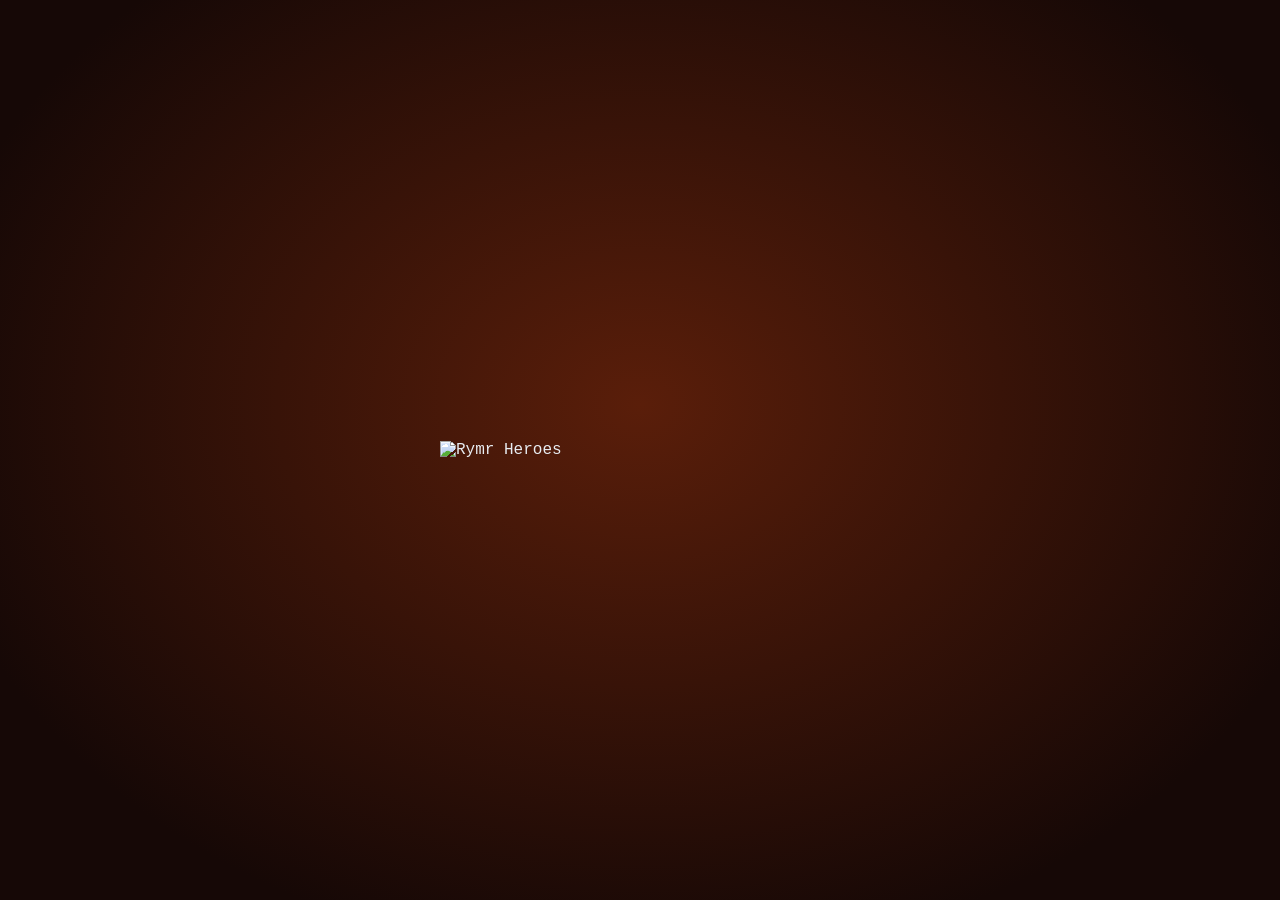
==== index.html @ fbde2c71 "Hero-stats: scroll echt uit + compacter zodat het op iOS-landscape past overflow:hidden verloor van " ====
<!DOCTYPE html>
<html lang="nl">
<head>
  <meta charset="UTF-8" />
  <meta http-equiv="Cache-Control" content="no-cache, no-store, must-revalidate" />
  <meta http-equiv="Pragma" content="no-cache" />
  <meta http-equiv="Expires" content="0" />
  <meta name="viewport" content="width=device-width, initial-scale=1.0, maximum-scale=1.0, user-scalable=no, viewport-fit=cover" />
  <meta name="apple-mobile-web-app-capable" content="yes" />
  <meta name="apple-mobile-web-app-status-bar-style" content="black-translucent" />
  <meta name="mobile-web-app-capable" content="yes" />
  <meta name="theme-color" content="#0d0f14" />
  <title>Rymr Heroes</title>
  <link rel="icon" type="image/png" href="icon.png?v=menu236" />
  <link rel="apple-touch-icon" href="icon.png?v=menu236" />
  <link rel="stylesheet" href="css/style.css?v=menu236" />
</head>
<body>
  <div id="game-root">
    <!-- ===== Pixel-iconen (spritesheet, eigen gemaakt) ===== -->
    <svg width="0" height="0" style="position:absolute" aria-hidden="true">
      <defs>
        <symbol id="ic-coin" viewBox="0 0 16 16"><rect x="4" y="2" width="8" height="12" fill="#caa12e"/><rect x="3" y="4" width="10" height="8" fill="#ffd24a"/><rect x="6" y="4" width="2" height="8" fill="#fff0a8"/></symbol>
        <symbol id="ic-gear" viewBox="0 0 16 16"><rect x="6" y="1" width="4" height="14" fill="#cfd6df"/><rect x="1" y="6" width="14" height="4" fill="#cfd6df"/><rect x="4" y="4" width="8" height="8" fill="#9aa3ad"/><rect x="6" y="6" width="4" height="4" fill="#2a3242"/></symbol>
        <symbol id="ic-trophy" viewBox="0 0 16 16"><rect x="4" y="2" width="8" height="6" fill="#ffd24a"/><rect x="2" y="3" width="2" height="3" fill="#caa12e"/><rect x="12" y="3" width="2" height="3" fill="#caa12e"/><rect x="6" y="8" width="4" height="3" fill="#caa12e"/><rect x="4" y="11" width="8" height="2" fill="#caa12e"/><rect x="5" y="13" width="6" height="2" fill="#8a6a1e"/></symbol>
        <symbol id="ic-chat" viewBox="0 0 16 16"><rect x="2" y="3" width="12" height="8" fill="#7fd0ff"/><rect x="3" y="4" width="10" height="6" fill="#bfe9ff"/><rect x="4" y="11" width="3" height="3" fill="#7fd0ff"/><rect x="5" y="6" width="2" height="2" fill="#2a4a6a"/><rect x="9" y="6" width="2" height="2" fill="#2a4a6a"/></symbol>
        <symbol id="ic-cart" viewBox="0 0 16 16"><rect x="1" y="3" width="4" height="2" fill="#cfd6df"/><rect x="5" y="4" width="9" height="6" fill="#caa12e"/><rect x="5" y="4" width="9" height="2" fill="#ffd24a"/><rect x="6" y="11" width="2" height="2" fill="#2a3242"/><rect x="11" y="11" width="2" height="2" fill="#2a3242"/></symbol>
        <symbol id="ic-char" viewBox="0 0 16 16"><rect x="6" y="2" width="4" height="4" fill="#e8b98a"/><rect x="6" y="2" width="4" height="1" fill="#6b4426"/><rect x="5" y="7" width="6" height="6" fill="#3a7a4a"/><rect x="3" y="8" width="2" height="4" fill="#e8b98a"/><rect x="11" y="8" width="2" height="4" fill="#e8b98a"/></symbol>
        <symbol id="ic-hat" viewBox="0 0 16 16"><rect x="5" y="2" width="6" height="7" fill="#2a2a32"/><rect x="5" y="6" width="6" height="1" fill="#d23a2a"/><rect x="2" y="9" width="12" height="2" fill="#1a1a20"/></symbol>
        <symbol id="ic-skull" viewBox="0 0 16 16"><rect x="4" y="3" width="8" height="7" fill="#e8e0cf"/><rect x="5" y="5" width="2" height="2" fill="#1a1a1a"/><rect x="9" y="5" width="2" height="2" fill="#1a1a1a"/><rect x="5" y="10" width="6" height="2" fill="#e8e0cf"/><rect x="6" y="10" width="1" height="2" fill="#1a1a1a"/><rect x="9" y="10" width="1" height="2" fill="#1a1a1a"/></symbol>
        <symbol id="ic-bot" viewBox="0 0 16 16"><rect x="7" y="1" width="2" height="2" fill="#9aa3ad"/><rect x="3" y="4" width="10" height="8" fill="#9aa3ad"/><rect x="5" y="6" width="2" height="2" fill="#2ed0ff"/><rect x="9" y="6" width="2" height="2" fill="#2ed0ff"/><rect x="5" y="9" width="6" height="1" fill="#2a3242"/></symbol>
        <symbol id="ic-key" viewBox="0 0 16 16"><rect x="3" y="4" width="5" height="5" fill="#ffd24a"/><rect x="4" y="5" width="3" height="3" fill="#2a1a06"/><rect x="8" y="6" width="6" height="2" fill="#ffd24a"/><rect x="12" y="8" width="2" height="2" fill="#ffd24a"/></symbol>
        <symbol id="ic-back" viewBox="0 0 16 16"><rect x="3" y="7" width="10" height="2" fill="#cfd6df"/><rect x="4" y="5" width="2" height="2" fill="#cfd6df"/><rect x="4" y="9" width="2" height="2" fill="#cfd6df"/><rect x="5" y="3" width="2" height="2" fill="#cfd6df"/><rect x="5" y="11" width="2" height="2" fill="#cfd6df"/></symbol>
        <symbol id="ic-swords" viewBox="0 0 16 16"><rect x="3" y="2" width="2" height="2" fill="#cfd6df"/><rect x="5" y="4" width="2" height="2" fill="#cfd6df"/><rect x="7" y="6" width="2" height="2" fill="#cfd6df"/><rect x="11" y="2" width="2" height="2" fill="#cfd6df"/><rect x="9" y="4" width="2" height="2" fill="#cfd6df"/><rect x="2" y="11" width="4" height="2" fill="#8a3418"/><rect x="10" y="11" width="4" height="2" fill="#8a3418"/></symbol>
        <symbol id="ic-bolt" viewBox="0 0 16 16"><rect x="7" y="2" width="4" height="5" fill="#ffe27a"/><rect x="5" y="6" width="5" height="2" fill="#ffd24a"/><rect x="6" y="8" width="4" height="5" fill="#ffe27a"/><rect x="4" y="8" width="3" height="2" fill="#ffd24a"/></symbol>
        <symbol id="ic-backpack" viewBox="0 0 16 16"><rect x="6" y="1" width="4" height="2" fill="#6b4420"/><rect x="4" y="3" width="8" height="2" fill="#8a5a2a"/><rect x="3" y="4" width="10" height="10" fill="#3a7a4a"/><rect x="3" y="4" width="10" height="2" fill="#54a066"/><rect x="3" y="4" width="2" height="10" fill="#2c5c38"/><rect x="11" y="4" width="2" height="10" fill="#2c5c38"/><rect x="5" y="8" width="6" height="5" fill="#2c5c38"/><rect x="7" y="9" width="2" height="3" fill="#ffd24a"/></symbol>
        <symbol id="ic-hammer" viewBox="0 0 16 16"><rect x="8" y="2" width="6" height="4" fill="#9aa3ad"/><rect x="8" y="2" width="6" height="1" fill="#cfd6df"/><rect x="7" y="3" width="2" height="2" fill="#7a828a"/><rect x="6" y="5" width="3" height="2" fill="#8a5a2a"/><rect x="4" y="7" width="3" height="2" fill="#8a5a2a"/><rect x="2" y="9" width="3" height="4" fill="#6b4420"/></symbol>
        <symbol id="ic-undo" viewBox="0 0 16 16"><g fill="#ff5a4a"><rect x="2" y="6" width="2" height="2"/><rect x="3" y="4" width="2" height="2"/><rect x="3" y="8" width="2" height="2"/><rect x="4" y="6" width="7" height="2"/><rect x="9" y="7" width="2" height="3"/><rect x="6" y="9" width="4" height="2"/></g></symbol>
        <!-- ===== eigen pixel-iconen (vervangen standaard emoji) ===== -->
        <symbol id="ic-heart" viewBox="0 0 16 16"><rect x="3" y="3" width="4" height="2" fill="#e5484d"/><rect x="9" y="3" width="4" height="2" fill="#e5484d"/><rect x="2" y="4" width="12" height="4" fill="#e5484d"/><rect x="3" y="8" width="10" height="2" fill="#e5484d"/><rect x="4" y="10" width="8" height="1" fill="#e5484d"/><rect x="5" y="11" width="6" height="1" fill="#e5484d"/><rect x="6" y="12" width="4" height="1" fill="#e5484d"/><rect x="7" y="13" width="2" height="1" fill="#e5484d"/><rect x="4" y="4" width="2" height="2" fill="#ff9a9e"/></symbol>
        <symbol id="ic-flag" viewBox="0 0 16 16"><rect x="3" y="2" width="2" height="12" fill="#b8bec8"/><rect x="5" y="3" width="8" height="6" fill="#eceff3"/><rect x="5" y="3" width="2" height="2" fill="#23262b"/><rect x="9" y="3" width="2" height="2" fill="#23262b"/><rect x="7" y="5" width="2" height="2" fill="#23262b"/><rect x="11" y="5" width="2" height="2" fill="#23262b"/><rect x="5" y="7" width="2" height="2" fill="#23262b"/><rect x="9" y="7" width="2" height="2" fill="#23262b"/></symbol>
        <symbol id="ic-run" viewBox="0 0 16 16"><rect x="8" y="2" width="3" height="3" fill="#e8b98a"/><rect x="6" y="5" width="5" height="4" fill="#3a7a4a"/><rect x="4" y="6" width="2" height="2" fill="#e8b98a"/><rect x="11" y="6" width="2" height="2" fill="#e8b98a"/><rect x="6" y="9" width="2" height="4" fill="#2a3242"/><rect x="9" y="9" width="2" height="3" fill="#2a3242"/><rect x="10" y="12" width="3" height="2" fill="#2a3242"/></symbol>
        <symbol id="ic-ammo" viewBox="0 0 16 16"><rect x="7" y="1" width="2" height="1" fill="#ffe27a"/><rect x="6" y="2" width="4" height="3" fill="#ffe27a"/><rect x="5" y="5" width="6" height="8" fill="#caa12e"/><rect x="5" y="5" width="6" height="2" fill="#e0b83a"/><rect x="5" y="12" width="6" height="1" fill="#8a6a1e"/></symbol>
        <symbol id="ic-arrow-l" viewBox="0 0 16 16"><rect x="9" y="3" width="2" height="10" fill="#cfd6df"/><rect x="7" y="5" width="2" height="6" fill="#cfd6df"/><rect x="5" y="7" width="2" height="2" fill="#cfd6df"/></symbol>
        <symbol id="ic-arrow-r" viewBox="0 0 16 16"><rect x="5" y="3" width="2" height="10" fill="#cfd6df"/><rect x="7" y="5" width="2" height="6" fill="#cfd6df"/><rect x="9" y="7" width="2" height="2" fill="#cfd6df"/></symbol>
        <symbol id="ic-arrow-u" viewBox="0 0 16 16"><rect x="3" y="9" width="10" height="2" fill="#cfd6df"/><rect x="5" y="7" width="6" height="2" fill="#cfd6df"/><rect x="7" y="5" width="2" height="2" fill="#cfd6df"/></symbol>
        <symbol id="ic-arrow-d" viewBox="0 0 16 16"><rect x="3" y="5" width="10" height="2" fill="#cfd6df"/><rect x="5" y="7" width="6" height="2" fill="#cfd6df"/><rect x="7" y="9" width="2" height="2" fill="#cfd6df"/></symbol>
        <symbol id="ic-send" viewBox="0 0 16 16"><rect x="2" y="7" width="9" height="2" fill="#cfe6ff"/><rect x="8" y="4" width="2" height="2" fill="#cfe6ff"/><rect x="10" y="5" width="2" height="2" fill="#cfe6ff"/><rect x="12" y="7" width="2" height="2" fill="#cfe6ff"/><rect x="10" y="9" width="2" height="2" fill="#cfe6ff"/><rect x="8" y="10" width="2" height="2" fill="#cfe6ff"/></symbol>
        <symbol id="ic-check" viewBox="0 0 16 16"><rect x="3" y="8" width="2" height="2" fill="#5aff8a"/><rect x="5" y="10" width="2" height="2" fill="#5aff8a"/><rect x="7" y="8" width="2" height="2" fill="#5aff8a"/><rect x="9" y="6" width="2" height="2" fill="#5aff8a"/><rect x="11" y="4" width="2" height="2" fill="#5aff8a"/></symbol>
        <symbol id="ic-x" viewBox="0 0 16 16"><rect x="4" y="4" width="2" height="2" fill="#eceff3"/><rect x="6" y="6" width="2" height="2" fill="#eceff3"/><rect x="8" y="8" width="2" height="2" fill="#eceff3"/><rect x="10" y="10" width="2" height="2" fill="#eceff3"/><rect x="10" y="4" width="2" height="2" fill="#eceff3"/><rect x="8" y="6" width="2" height="2" fill="#eceff3"/><rect x="6" y="8" width="2" height="2" fill="#eceff3"/><rect x="4" y="10" width="2" height="2" fill="#eceff3"/></symbol>
        <symbol id="ic-fire" viewBox="0 0 16 16"><rect x="7" y="2" width="2" height="3" fill="#ffe27a"/><rect x="6" y="4" width="4" height="3" fill="#ff8a2a"/><rect x="5" y="6" width="6" height="4" fill="#ff5a1e"/><rect x="4" y="9" width="8" height="4" fill="#ff8a2a"/><rect x="6" y="10" width="4" height="3" fill="#ffe27a"/><rect x="9" y="5" width="2" height="2" fill="#ffb04a"/></symbol>
        <symbol id="ic-refresh" viewBox="0 0 16 16"><rect x="5" y="3" width="5" height="2" fill="#8fd0ff"/><rect x="4" y="4" width="2" height="2" fill="#8fd0ff"/><rect x="3" y="5" width="2" height="5" fill="#8fd0ff"/><rect x="4" y="10" width="2" height="2" fill="#8fd0ff"/><rect x="5" y="11" width="5" height="2" fill="#8fd0ff"/><rect x="9" y="1" width="2" height="5" fill="#8fd0ff"/><rect x="11" y="3" width="2" height="2" fill="#8fd0ff"/></symbol>
        <symbol id="ic-home" viewBox="0 0 16 16"><rect x="7" y="2" width="2" height="2" fill="#cfd6df"/><rect x="5" y="4" width="6" height="2" fill="#cfd6df"/><rect x="3" y="6" width="10" height="2" fill="#cfd6df"/><rect x="4" y="8" width="8" height="5" fill="#9aa3ad"/><rect x="7" y="9" width="2" height="4" fill="#3a2a1c"/></symbol>
        <symbol id="ic-lock" viewBox="0 0 16 16"><rect x="5" y="3" width="6" height="2" fill="#b8bec8"/><rect x="5" y="4" width="2" height="3" fill="#b8bec8"/><rect x="9" y="4" width="2" height="3" fill="#b8bec8"/><rect x="4" y="7" width="8" height="7" fill="#ffd24a"/><rect x="4" y="7" width="8" height="1" fill="#ffe27a"/><rect x="7" y="9" width="2" height="3" fill="#8a6a1e"/></symbol>
        <symbol id="ic-crown" viewBox="0 0 16 16"><rect x="3" y="5" width="2" height="6" fill="#ffd24a"/><rect x="11" y="5" width="2" height="6" fill="#ffd24a"/><rect x="7" y="4" width="2" height="7" fill="#ffd24a"/><rect x="5" y="7" width="6" height="4" fill="#ffd24a"/><rect x="3" y="11" width="10" height="2" fill="#e0b83a"/><rect x="4" y="5" width="1" height="1" fill="#fff0a8"/></symbol>
        <symbol id="ic-star" viewBox="0 0 16 16"><rect x="7" y="2" width="2" height="4" fill="#ffd24a"/><rect x="3" y="6" width="10" height="2" fill="#ffd24a"/><rect x="5" y="8" width="6" height="2" fill="#ffd24a"/><rect x="4" y="10" width="3" height="3" fill="#ffd24a"/><rect x="9" y="10" width="3" height="3" fill="#ffd24a"/><rect x="6" y="6" width="4" height="2" fill="#fff0a8"/></symbol>
        <symbol id="ic-medal" viewBox="0 0 16 16"><rect x="5" y="2" width="2" height="4" fill="#7fd0ff"/><rect x="9" y="2" width="2" height="4" fill="#e5484d"/><rect x="4" y="6" width="8" height="8" fill="#ffd24a"/><rect x="4" y="6" width="8" height="1" fill="#ffe27a"/><rect x="6" y="8" width="4" height="4" fill="#e0b83a"/></symbol>
        <symbol id="ic-chest" viewBox="0 0 16 16"><rect x="3" y="4" width="10" height="3" fill="#a86a30"/><rect x="3" y="4" width="10" height="1" fill="#6b4420"/><rect x="3" y="7" width="10" height="6" fill="#8a5a2a"/><rect x="3" y="7" width="10" height="1" fill="#5a3a18"/><rect x="7" y="6" width="2" height="4" fill="#ffd24a"/></symbol>
        <symbol id="ic-edit" viewBox="0 0 16 16"><rect x="10" y="3" width="3" height="3" fill="#ffd24a"/><rect x="8" y="5" width="3" height="3" fill="#e0b83a"/><rect x="6" y="7" width="3" height="3" fill="#e0b83a"/><rect x="4" y="9" width="3" height="3" fill="#caa12e"/><rect x="3" y="12" width="3" height="2" fill="#cfd6df"/><rect x="3" y="12" width="1" height="2" fill="#8a8f98"/></symbol>
        <symbol id="ic-plus" viewBox="0 0 16 16"><rect x="7" y="3" width="2" height="10" fill="#5aff8a"/><rect x="3" y="7" width="10" height="2" fill="#5aff8a"/></symbol>
        <symbol id="ic-phone" viewBox="0 0 16 16"><rect x="4" y="2" width="8" height="12" fill="#2a3242"/><rect x="5" y="4" width="6" height="7" fill="#7fd0ff"/><rect x="7" y="12" width="2" height="1" fill="#cfd6df"/></symbol>
      </defs>
    </svg>

    <!-- ===== Dynamische vulkaan-achtergrond achter alle menu's ===== -->
    <div id="bg-layer" aria-hidden="true">
      <canvas id="menu-bg-canvas"></canvas>
      <div class="bg-vignette"></div>
    </div>

    <!-- ===== Splash bij opstarten (logo, fadet vanzelf weg) ===== -->
    <div id="splash"><img src="logo.png?v=menu236" alt="Rymr Heroes" /></div>

    <!-- ===== Canvas (de spelwereld) ===== -->
    <canvas id="game-canvas"></canvas>

    <!-- ===== HUD tijdens het spelen ===== -->
    <div id="hud" class="hidden">
      <div class="hud-top">
        <div class="progress-wrap">
          <div class="progress-label">START <span id="level-name">LEVEL 1</span> FINISH</div>
          <div class="progress-bar">
            <div id="progress-fill"></div>
            <div id="progress-player"><svg class="ic"><use href="#ic-run"/></svg></div>
            <div class="progress-flag"><svg class="ic"><use href="#ic-flag"/></svg></div>
          </div>
        </div>
        <!-- scherpe status-teksten (objectief / timers / boss) -->
        <div id="game-banner" class="hidden">
          <div id="banner-main"></div>
          <div id="banner-sub"></div>
          <div id="boss-hp-wrap" class="hidden"><div id="boss-hp-fill"></div></div>
        </div>
      </div>

      <!-- tutorial-popup -->
      <div id="tutorial-box" class="hidden"></div>
      <div class="hud-bottom">
        <div class="hud-left">
          <div class="health-wrap">
            <span class="heart"><svg class="ic"><use href="#ic-heart"/></svg></span>
            <div class="health-bar"><div id="health-fill"></div></div>
          </div>
          <div class="coin-counter"><span class="coin-icon"><svg class="ic"><use href="#ic-coin"/></svg></span> <span id="coin-count">0</span></div>
        </div>
        <div class="hud-right">
          <div id="ammo-count" class="ammo-count hidden"><span class="ammo-icon"><svg class="ic"><use href="#ic-ammo"/></svg></span> <span id="ammo-num">100</span></div>
          <div id="weapon-name" class="weapon-name">Knuppel</div>
        </div>
      </div>
    </div>

    <!-- ===== Touch controls (telefoon) ===== -->
    <div id="touch-controls" class="hidden">
      <div class="touch-left">
        <button class="tbtn" data-key="left"><svg class="ic"><use href="#ic-arrow-l"/></svg></button>
        <button class="tbtn" data-key="right"><svg class="ic"><use href="#ic-arrow-r"/></svg></button>
      </div>
      <div class="touch-right">
        <button class="tbtn" data-key="duck"><svg class="ic"><use href="#ic-arrow-d"/></svg></button>
        <button class="tbtn" data-key="jump"><svg class="ic"><use href="#ic-arrow-u"/></svg></button>
        <div class="fire-stack">
          <button id="ability-btn" class="tbtn tbtn-ability hidden"><canvas id="ability-ic" class="tbtn-ic" width="40" height="40"></canvas></button>
          <button class="tbtn tbtn-melee" data-key="melee"><canvas id="tbtn-melee-ic" class="tbtn-ic" width="32" height="32"></canvas></button>
          <button class="tbtn tbtn-fire" data-key="attack"><canvas id="tbtn-fire-ic" class="tbtn-ic" width="32" height="32"></canvas></button>
        </div>
      </div>
    </div>

    <!-- ===== Hoofdmenu (landscape-first, battlemap-achtergrond) ===== -->
    <div id="menu-screen" class="screen">
      <div class="menu-frame">
        <header class="menu-top">
          <div class="menu-currency">
            <span class="menu-coins-top" title="Munten">
              <svg class="px-icon" viewBox="0 0 8 8" width="18" height="18" shape-rendering="crispEdges"><rect x="2" y="1" width="4" height="6" fill="#caa12e"/><rect x="1" y="2" width="6" height="4" fill="#ffd24a"/><rect x="3" y="2" width="1" height="4" fill="#fff0a8"/></svg>
              <span id="menu-coin-count">0</span>
            </span>
            <span class="menu-rubies-top" title="Robijnen">
              <svg class="px-icon" viewBox="0 0 8 8" width="18" height="18" shape-rendering="crispEdges"><rect x="2" y="1" width="4" height="1" fill="#ff9db0"/><rect x="1" y="2" width="6" height="1" fill="#f24d68"/><rect x="1" y="3" width="6" height="1" fill="#e0364f"/><rect x="2" y="4" width="4" height="1" fill="#c72740"/><rect x="3" y="5" width="2" height="1" fill="#a81e33"/><rect x="3" y="2" width="1" height="2" fill="#ffd0da"/></svg>
              <span id="menu-ruby-count">0</span>
            </span>
          </div>
          <img class="menu-logo-img" src="logo.png?v=menu236" alt="Rymr Heroes" />
          <div class="menu-hud">
            <span id="menu-userline" class="menu-userline">Gast | Lvl 1</span>
            <button id="btn-settings" class="stone-icon" data-i18n-title="settings_word" data-i18n-aria="settings_word" title="Settings" aria-label="Settings">
              <svg class="px-icon" viewBox="0 0 8 8" width="20" height="20" shape-rendering="crispEdges"><rect x="3" y="0" width="2" height="8" fill="#cfd6df"/><rect x="0" y="3" width="8" height="2" fill="#cfd6df"/><rect x="2" y="2" width="4" height="4" fill="#9aa3ad"/><rect x="3" y="3" width="2" height="2" fill="#2a3242"/></svg>
            </button>
          </div>
        </header>

        <main class="menu-tiles">
          <button id="btn-journey" class="stone-tile">
            <span class="tile-play" data-i18n="tile_journey">Journey</span>
            <span class="tile-sub" data-i18n="badge_solo">Singleplayer</span>
          </button>
          <div class="tile-wrap">
            <button id="btn-versus" class="stone-tile">
              <span class="tile-play" data-i18n="tile_smash">Heroes</span>
              <span class="tile-sub">1vs1</span>
            </button>
            <button id="btn-rank" class="rank-banner" type="button" aria-label="Rank">
              <span class="tile-rank" id="tile-rank"></span>
            </button>
          </div>
          <button class="stone-tile soon" disabled>
            <span class="soon-name" data-i18n="coming_soon">Coming Soon!</span>
          </button>
        </main>

        <div id="chest-bar" class="chest-bar">
          <button class="chest-slot" data-chest="0"></button>
          <button class="chest-slot" data-chest="1"></button>
          <button class="chest-slot" data-chest="2"></button>
        </div>

        <footer class="menu-bottom">
          <div class="mb-stack">
            <button id="btn-blacksmith" class="stone-btn"><svg class="ic"><use href="#ic-hammer"/></svg> <span data-i18n="blacksmith">Blacksmith</span></button>
            <button id="btn-shop" class="stone-btn"><svg class="ic"><use href="#ic-cart"/></svg> <span data-i18n="shop">Shop</span></button>
          </div>
          <button id="btn-inventory" class="stone-btn"><svg class="ic"><use href="#ic-backpack"/></svg> <span data-i18n="inventory">Inventory</span></button>
          <button id="btn-chat" class="stone-btn"><svg class="ic"><use href="#ic-char"/></svg> <span data-i18n="friends">Friends</span></button>
          <button id="btn-leaderboard" class="stone-btn" data-i18n="leaderboard">Leaderboard</button>
        </footer>
        <div id="build-tag" class="build-tag"></div>
      </div>
    </div>

    <!-- ===== Instellingen ===== -->
    <div id="settings-screen" class="overlay hidden">
      <div class="overlay-box settings-box">
        <button class="corner-back" id="btn-settings-back" data-i18n-aria="back" aria-label="Back"><svg class="ic"><use href="#ic-undo"/></svg></button>
        <h2 class="screen-title" data-i18n="settings">Settings</h2>
        <div class="settings-grid">
          <div id="account-bar" class="account-bar settings-col">
            <span class="settings-label" data-i18n="account">Account</span>
            <button id="btn-account" class="big-btn secondary" data-i18n="login_account">Log in / account</button>
            <span id="account-status" class="account-status hidden"></span>
            <div id="xp-bar-wrap" class="xp-bar-wrap hidden">
              <div id="xp-bar-fill" class="xp-bar-fill"></div>
              <span id="xp-bar-label" class="xp-bar-label"></span>
            </div>
            <button id="btn-nick" class="text-btn hidden"><svg class="ic"><use href="#ic-edit"/></svg> <span data-i18n="change_name">Change name</span></button>
            <button id="btn-logout" class="text-btn hidden" data-i18n="logout">Log out</button>
            <button id="btn-delete-account" class="text-btn danger hidden" data-i18n="delete_account">Delete account</button>
          </div>
          <div class="settings-col">
            <span class="settings-label" data-i18n="language">Language</span>
            <div class="lang-row">
              <button id="btn-lang-en" class="lang-btn" data-lang="en">English</button>
              <button id="btn-lang-nl" class="lang-btn" data-lang="nl">Nederlands</button>
            </div>
            <button id="btn-music" class="big-btn secondary">Music: On</button>
            <button id="btn-sfx" class="big-btn secondary">Sounds: On</button>
            <button id="btn-update" class="big-btn secondary"><svg class="ic"><use href="#ic-refresh"/></svg> <span data-i18n="update_fresh">Update (fresh version)</span></button>
          </div>
        </div>
      </div>
    </div>

    <!-- ===== Journey: levelkaart (wereld 1) ===== -->
    <div id="journey-screen" class="screen hidden">
      <div class="screen-inner">
        <h2 class="screen-title" data-i18n="journey_title">JOURNEY</h2>
        <p class="screen-sub" id="journey-world">World 1 — Uninhabited Island</p>
        <div id="journey-worlds" class="shop-tabs"></div>
        <!-- CO-OP: samen levels spelen -->
        <div id="coop-bar">
          <button id="btn-coop" class="text-btn"><svg class="ic"><use href="#ic-char"/></svg> <span data-i18n="coop">Play together (co-op)</span></button>
          <div id="coop-panel" class="hidden">
            <p class="screen-sub" data-i18n="coop_hint">Invite an online friend, then pick a level together.</p>
            <div id="coop-friends"></div>
            <p id="coop-status" class="screen-sub"></p>
          </div>
        </div>
        <div id="journey-grid" class="level-grid"></div>
        <button class="back-btn" data-back="menu"><svg class="ic"><use href="#ic-arrow-l"/></svg> <span data-i18n="back">Back</span></button>
      </div>
    </div>

    <!-- ===== Journey: verhaal-cutscene (speelt op het canvas) ===== -->
    <div id="journey-story" class="hidden">
      <div id="journey-cap" class="journey-cap"></div>
      <button id="btn-journey-next" class="journey-next hidden"><span data-i18n="story_next">Next</span> <svg class="ic"><use href="#ic-arrow-r"/></svg></button>
      <button id="btn-journey-skip" class="journey-skip"><span data-i18n="story_skip">Skip</span> <svg class="ic"><use href="#ic-arrow-r"/></svg></button>
    </div>

    <!-- ===== Account (inloggen / registreren) ===== -->
    <div id="auth-screen" class="overlay hidden">
      <div class="overlay-box auth-box">
        <h2 class="screen-title" id="auth-title" data-i18n="auth_login">LOG IN</h2>
        <p class="auth-sub" data-i18n="auth_sub">Optional — keeps your progress on every device.</p>
        <div id="auth-fields">
          <input id="auth-nick" class="auth-input hidden" type="text" autocomplete="username" data-i18n-ph="ph_nick" placeholder="Nickname" maxlength="20" />
          <input id="auth-email" class="auth-input" type="email" autocomplete="email" data-i18n-ph="ph_email" placeholder="E-mail" />
          <input id="auth-pass" class="auth-input" type="password" autocomplete="current-password" data-i18n-ph="ph_pass" placeholder="Password (min. 6 characters)" />
        </div>
        <div id="auth-msg" class="auth-msg"></div>
        <div class="menu-buttons">
          <button id="btn-auth-submit" class="big-btn" data-i18n="auth_login">LOG IN</button>
          <button id="btn-auth-toggle" class="text-btn" data-i18n="auth_no_account">No account yet? Register</button>
          <button id="btn-auth-close" class="text-btn" data-i18n="cancel">Cancel</button>
        </div>
      </div>
    </div>

    <!-- ===== Level select ===== -->
    <div id="level-screen" class="screen hidden">
      <div class="screen-inner">
        <h2 class="screen-title" data-i18n="select_level">SELECT LEVEL</h2>
        <div id="world-tabs" class="world-tabs"></div>
        <p class="screen-sub" id="world-sub">World 1</p>
        <div id="level-grid" class="level-grid"></div>
        <button class="back-btn" data-back="menu"><svg class="ic"><use href="#ic-arrow-l"/></svg> <span data-i18n="back">Back</span></button>
      </div>
    </div>

    <!-- ===== Shop (wapens / characters / hoeden) ===== -->
    <div id="shop-screen" class="screen hidden">
      <div class="screen-inner">
        <h2 class="screen-title"><svg class="ic"><use href="#ic-cart"/></svg> <span data-i18n="shop_title">SHOP</span></h2>
        <div id="shop-tabs" class="shop-tabs">
          <button class="shop-tab active" data-tab="chars"><svg class="ic"><use href="#ic-char"/></svg> <span data-i18n="tab_characters">Characters</span></button>
          <button class="shop-tab" data-tab="hats"><svg class="ic"><use href="#ic-hat"/></svg> <span data-i18n="tab_hats">Hats</span></button>
          <button class="shop-tab" data-tab="powerups"><svg class="ic"><use href="#ic-bolt"/></svg> <span data-i18n="tab_powerups">Power-ups</span></button>
          <button class="corner-back shop-back" data-back="menu" data-i18n-aria="back" aria-label="Back"><svg class="ic"><use href="#ic-undo"/></svg></button>
        </div>
        <div class="shop-coins"><span data-i18n="coins">Coins</span>: <span id="shop-coin-count">0</span> <svg class="ic"><use href="#ic-coin"/></svg></div>
        <div id="shop-grid" class="shop-grid"></div>
      </div>
    </div>

    <!-- ===== Inventaris ===== -->
    <div id="inventory-screen" class="screen hidden">
      <div class="screen-inner">
        <h2 class="screen-title"><svg class="ic"><use href="#ic-backpack"/></svg> <span data-i18n="inv_title">INVENTORY</span></h2>
        <div id="inv-tabs" class="shop-tabs">
          <button class="shop-tab active" data-invtab="powerups"><svg class="ic"><use href="#ic-bolt"/></svg> <span data-i18n="tab_powerups">Power-ups</span></button>
          <button class="shop-tab" data-invtab="chars"><svg class="ic"><use href="#ic-char"/></svg> <span data-i18n="tab_characters">Characters</span></button>
          <button class="shop-tab" data-invtab="hats"><svg class="ic"><use href="#ic-hat"/></svg> <span data-i18n="tab_hats">Hats</span></button>
          <button class="shop-tab" data-invtab="armor"><svg class="ic"><use href="#ic-hammer"/></svg> <span data-i18n="tab_armor">Armour</span></button>
          <button class="shop-tab" data-invtab="materials"><svg class="ic"><use href="#ic-hammer"/></svg> <span data-i18n="tab_materials">Materials</span></button>
          <button class="corner-back" id="btn-inventory-back" data-i18n-aria="back" aria-label="Back"><svg class="ic"><use href="#ic-undo"/></svg></button>
        </div>
        <div class="inv-hint hidden" id="inv-hint"></div>
        <div id="inv-grid" class="shop-grid"></div>
      </div>
    </div>

    <!-- ===== Blacksmith (smederij: harnas smeden/repareren met materialen) ===== -->
    <div id="blacksmith-screen" class="screen hidden">
      <div class="screen-inner">
        <h2 class="screen-title"><svg class="ic"><use href="#ic-hammer"/></svg> BLACKSMITH</h2>
        <div id="bs-mats" class="bs-mats"></div>
        <div id="bs-forge" class="bs-forge hidden"></div>
        <div id="bs-tabs" class="shop-tabs">
          <button class="shop-tab active" data-bstab="leather" data-i18n="set_squire">Squire</button>
          <button class="shop-tab" data-bstab="iron" data-i18n="set_knight">Knight</button>
          <button class="shop-tab" data-bstab="steel" data-i18n="set_royal">Royal Knight</button>
          <button class="corner-back" data-back="menu" aria-label="Terug"><svg class="ic"><use href="#ic-undo"/></svg></button>
        </div>
        <div id="bs-grid" class="shop-grid"></div>
      </div>
    </div>

    <!-- ===== Leaderboard ===== -->
    <div id="leaderboard-screen" class="screen hidden">
      <div class="screen-inner">
        <h2 class="screen-title"><svg class="ic"><use href="#ic-trophy"/></svg> LEADERBOARD</h2>
        <div id="lb-tabs" class="world-tabs">
          <button class="world-tab active" data-lb="rank">Rank</button>
          <button class="world-tab" data-lb="xp">Level</button>
          <button class="world-tab" data-lb="wins">1v1 W/L</button>
        </div>
        <div id="lb-list" class="lb-list"></div>
        <p id="lb-msg" class="screen-sub"></p>
        <button class="back-btn" data-back="menu"><svg class="ic"><use href="#ic-arrow-l"/></svg> <span data-i18n="back">Back</span></button>
      </div>
    </div>

    <!-- ===== Friends (vrienden, online, uitdagen, DM-chat) ===== -->
    <div id="chat-screen" class="screen hidden">
      <div class="screen-inner friends-inner">
        <!-- lijst-weergave -->
        <div id="friends-main">
          <h2 class="screen-title"><svg class="ic"><use href="#ic-char"/></svg> <span data-i18n="friends_title">FRIENDS</span></h2>
          <div id="friends-tabs" class="shop-tabs">
            <button class="shop-tab active" data-ftab="list" data-i18n="ftab_list">Friends</button>
            <button class="shop-tab" data-ftab="add" data-i18n="ftab_add">Add</button>
          </div>
          <!-- tab: vriendenlijst -->
          <div id="ftab-list">
            <div id="friends-requests"></div>
            <div id="friends-list" class="friends-list"></div>
            <p id="friends-empty" class="screen-sub"></p>
          </div>
          <!-- tab: toevoegen -->
          <div id="ftab-add" class="hidden">
            <p class="screen-sub" data-i18n="add_friend_hint">Add a friend by their username.</p>
            <div class="chat-input-row">
              <input id="friend-add-input" class="auth-input" type="text" maxlength="24" autocomplete="off" data-i18n-ph="ph_username" placeholder="Username…" />
              <button id="friend-add-btn" class="big-btn" data-i18n="send">Send</button>
            </div>
            <p id="friend-add-msg" class="screen-sub"></p>
            <div id="friends-outgoing" class="friends-list"></div>
          </div>
          <p id="friends-login-msg" class="screen-sub hidden" data-i18n="friends_login">Log in via the menu (▸ account) to add friends and chat.</p>
          <button class="back-btn" id="btn-chat-back"><svg class="ic"><use href="#ic-arrow-l"/></svg> <span data-i18n="back">Back</span></button>
        </div>
        <!-- gespreks-weergave (DM met 1 vriend) -->
        <div id="friends-convo" class="hidden">
          <div class="convo-head">
            <button id="btn-convo-back" class="convo-back"><svg class="ic"><use href="#ic-arrow-l"/></svg></button>
            <span id="convo-name" class="convo-name"></span>
            <button id="btn-convo-challenge" class="convo-challenge"><svg class="ic"><use href="#ic-swords"/></svg> <span data-i18n="challenge">Challenge</span></button>
          </div>
          <div id="convo-messages" class="chat-messages"></div>
          <div class="chat-input-row">
            <input id="convo-input" class="auth-input" type="text" maxlength="500" autocomplete="off" data-i18n-ph="ph_message" placeholder="Message…" />
            <button id="convo-send" class="big-btn"><svg class="ic"><use href="#ic-send"/></svg></button>
          </div>
          <p id="convo-msg" class="screen-sub"></p>
        </div>
      </div>
    </div>

    <!-- ===== Invite-prompt (uit de chat) ===== -->
    <div id="invite-screen" class="overlay hidden">
      <div class="overlay-box">
        <h2 class="screen-title" data-i18n="invite_title">INVITE</h2>
        <p id="invite-text" class="auth-sub"></p>
        <div class="menu-buttons">
          <button id="btn-invite-accept" class="big-btn" data-i18n="join">JOIN</button>
          <button id="btn-invite-ignore" class="big-btn secondary" data-i18n="ignore">IGNORE</button>
        </div>
      </div>
    </div>

    <!-- ===== 1 vs 1 lobby ===== -->
    <div id="versus-screen" class="screen hidden">
      <div class="screen-inner">
        <h2 class="screen-title"><svg class="ic"><use href="#ic-swords"/></svg> 1 VS 1 ONLINE</h2>
        <p class="screen-sub" data-i18n="vs_sub">Knock your opponent off the platform! First to 5 points wins.</p>
        <div id="versus-mm" class="hidden">
          <div class="mm-spinner"></div>
          <p class="mm-title" data-i18n="searching">Searching for an opponent…</p>
          <p class="mm-sub"><span id="mm-count">8</span><span data-i18n="mm_post">s left — otherwise you face a strong bot</span></p>
          <button id="btn-mm-cancel" class="big-btn secondary" data-i18n="cancel">Cancel</button>
          <div class="mm-test">
            <label for="mm-test-map"><svg class="ic"><use href="#ic-bot"/></svg> <span data-i18n="test_map_label">Test map (vs bot)</span></label>
            <select id="mm-test-map" class="mm-test-sel"></select>
          </div>
        </div>
        <div id="versus-lobby">
          <button id="btn-vs-host" class="big-btn" data-i18n="create_room">CREATE ROOM</button>
          <div class="vs-join-row">
            <input id="vs-code-input" class="auth-input" type="text" data-i18n-ph="code" placeholder="CODE" maxlength="4" autocomplete="off" />
            <button id="btn-vs-join" class="big-btn secondary" data-i18n="join">JOIN</button>
          </div>
          <button id="btn-vs-bot" class="big-btn secondary"><svg class="ic"><use href="#ic-bot"/></svg> <span data-i18n="play_vs_bot">PLAY VS BOT</span></button>
          <div id="versus-msg" class="auth-msg"></div>
        </div>
        <div id="versus-wait" class="hidden">
          <p class="vs-wait-label"><span data-i18n="room_code">Room code: </span><span id="vs-room-code" class="vs-code-inline">----</span></p>
          <p id="vs-peer-status" class="vs-wait-sub" data-i18n="waiting_opponent">Waiting for opponent…</p>
          <!-- matchmaking: map-roulette (willekeurige map) -->
          <div id="vs-roulette" class="hidden">
            <p class="vs-section" id="vs-roulette-title" data-i18n="random_map">Picking a random map…</p>
            <div id="vs-roulette-strip" class="vs-roulette-strip"></div>
          </div>
          <div id="vs-lobby-opts" class="hidden">
            <p class="vs-section"><span data-i18n="vote_map">Vote for a map: </span><span class="vs-mode-note"><svg class="ic"><use href="#ic-fire"/></svg> Power Smash</span></p>
            <div id="vs-map-list" class="vs-map-list"></div>
            <div id="vs-rounds-opt" class="hidden">
              <p class="vs-section"><span data-i18n="rounds_label">Rounds: </span><span id="vs-rounds-val">8</span></p>
              <input id="vs-rounds-slider" class="vs-slider" type="range" min="3" max="10" step="1" value="8" />
              <p id="vs-rounds-note" class="vs-wait-sub hidden" data-i18n="host_rounds">The host chooses the number of rounds.</p>
            </div>
            <div id="vs-bot-diff" class="hidden">
              <p class="vs-section">Bot-moeilijkheid: <span id="vs-diff-val">5</span>/10 — <span id="vs-diff-name">Jager</span></p>
              <input id="vs-diff-slider" class="vs-slider" type="range" min="1" max="10" step="1" value="5" />
            </div>
            <button id="btn-vs-ready" class="big-btn">READY</button>
            <p id="vs-ready-status" class="vs-wait-sub"></p>
          </div>
        </div>
        <button class="back-btn" id="btn-vs-back" data-back="menu"><svg class="ic"><use href="#ic-arrow-l"/></svg> <span data-i18n="back">Back</span></button>
      </div>
    </div>

    <!-- ===== Win-celebratie (kort, vóór het uitslagscherm) ===== -->
    <div id="vs-win" class="vs-win hidden">
      <div class="vs-win-inner">
        <div class="vs-win-trophy"><svg class="ic"><use href="#ic-trophy"/></svg></div>
        <div class="vs-win-title" data-i18n="winner">WINNER</div>
        <div id="vs-win-name" class="vs-win-name">—</div>
      </div>
    </div>

    <!-- ===== 1 vs 1 uitslag ===== -->
    <div id="versus-result" class="overlay hidden">
      <div class="overlay-box">
        <h2 class="screen-title" id="vs-result-title" data-i18n="won_title">YOU WON!</h2>
        <div class="result-stats">
          <div><span data-i18n="final_score">Final score: </span><span id="vs-result-score">0 – 0</span></div>
          <div id="vs-result-xp" class="hidden"></div>
        </div>
        <div id="vs-result-vote" class="vs-result-vote hidden">
          <div class="vs-vote-title" data-i18n="pick_next_map">Pick the next map:</div>
          <div id="vs-result-map-list" class="vs-map-list"></div>
        </div>
        <div class="menu-buttons">
          <button id="btn-vs-rematch" class="big-btn"><svg class="ic"><use href="#ic-refresh"/></svg> <span data-i18n="rematch_word">REMATCH</span></button>
          <p id="vs-rematch-status" class="vs-wait-sub"></p>
          <button id="btn-vs-again" class="big-btn secondary"><svg class="ic"><use href="#ic-home"/></svg> <span data-i18n="lobby_word">LOBBY</span></button>
          <button id="btn-vs-menu" class="big-btn secondary" data-i18n="menu_word">MENU</button>
        </div>
      </div>
    </div>

    <!-- ===== Beloning-popup (unlocks / munten / xp), met wachtrij ===== -->
    <div id="reward-pop" class="hidden">
      <div class="reward-card">
        <div id="reward-title" class="reward-title" data-i18n="unlocked">UNLOCKED!</div>
        <canvas id="reward-canvas" width="170" height="120"></canvas>
        <div id="reward-name" class="reward-name"></div>
        <div id="reward-count" class="reward-count"></div>
        <button id="btn-reward-ok" class="reward-ok">OK</button>
      </div>
    </div>

    <!-- ===== 1 vs 1 score (tijdens het spel) ===== -->
    <div id="versus-hud" class="hidden">
      <div class="vs-side vs-side-me">
        <span class="vs-name" id="vs-name-me"><span class="vn-txt"></span><i class="vs-rank-gem"></i></span>
        <span id="vs-score-me" class="vs-score">0</span>
        <div id="vs-shield-me" class="vs-shield hidden"><div class="vs-shield-fill"></div></div>
        <div class="vs-hp"><div id="vs-hp-me" class="vs-hp-fill me"></div></div>
        <div id="vs-armor-me" class="vs-armor hidden"><div class="vs-armor-fill"></div></div>
        <div id="vs-guard-me" class="vs-guard hidden"><div class="vs-guard-fill"></div></div>
      </div>
      <div class="vs-side vs-side-them">
        <span class="vs-name" id="vs-name-them"><i class="vs-rank-gem"></i><span class="vn-txt"></span></span>
        <span id="vs-score-them" class="vs-score">0</span>
        <div id="vs-shield-them" class="vs-shield hidden"><div class="vs-shield-fill"></div></div>
        <div class="vs-hp"><div id="vs-hp-them" class="vs-hp-fill them"></div></div>
      </div>
      <button id="btn-vs-quit" data-i18n-title="quit" title="Quit"><svg class="ic"><use href="#ic-x"/></svg></button>
      <div id="vs-timer" class="vs-timer hidden"></div>
      <div id="vs-nuke-timer" class="vs-nuke-timer hidden"></div>
      <div id="vs-countdown" class="vs-countdown hidden"></div>
      <div id="vs-round-banner" class="vs-round-banner hidden"></div>
      <div id="vs-bigmsg" class="vs-round-banner hidden"></div>
      <div id="vs-map-intro" class="vs-map-intro hidden">
        <div class="vmi-label">MAP</div>
        <div class="vmi-name" id="vmi-name"></div>
        <div class="vmi-sub" id="vmi-sub"></div>
      </div>
    </div>

    <!-- ===== Training-lobby HUD ===== -->
    <div id="train-hud" class="hidden">
      <div id="train-topbar">
        <span id="train-title" data-i18n="training_lobby_title">TRAINING LOBBY</span>
        <span id="train-count" class="train-count">1 online</span>
      </div>
      <button id="btn-train-quit" data-i18n-title="leave" title="Leave"><svg class="ic"><use href="#ic-x"/></svg></button>
      <button id="train-computer-btn" class="train-computer-btn hidden">🖥 <span data-i18n="choose_powerups">Choose power-ups</span></button>
      <div id="train-computer-panel" class="hidden">
        <div class="train-pu-box">
          <div class="train-pu-head">
            <span data-i18n="choose_a_powerup">CHOOSE A POWER-UP</span>
            <button id="train-computer-close" class="train-pu-close">✕</button>
          </div>
          <div id="train-pu-grid" class="train-pu-grid"></div>
          <button id="train-clear-pu" class="train-clear-btn">✖ <span data-i18n="remove_powerup">Remove power-up</span></button>
          <div class="train-pu-hint" data-i18n="train_hint">Tap a power-up to grab and try it. When you die you respawn immediately.</div>
        </div>
      </div>
    </div>

    <!-- ===== Level voltooid ===== -->
    <div id="win-screen" class="screen hidden">
      <div class="screen-inner">
        <h2 class="screen-title win" data-i18n="level_complete">LEVEL COMPLETE!</h2>
        <div class="result-stats">
          <div><span data-i18n="zombies_killed">Zombies killed: </span><span id="win-kills">0</span></div>
          <div><span data-i18n="coins_earned2">Coins earned: </span><span id="win-coins">0</span> <svg class="ic"><use href="#ic-coin"/></svg></div>
          <div id="win-replay-note" class="lose-note hidden" data-i18n="replay_note">Replayed level — fixed 15 coins</div>
        </div>
        <div class="menu-buttons">
          <button id="btn-next" class="big-btn" data-i18n="next_level">NEXT LEVEL</button>
          <button id="btn-win-shop" class="big-btn secondary">SHOP</button>
          <button class="back-btn" data-back="level"><svg class="ic"><use href="#ic-arrow-l"/></svg> <span data-i18n="levels_word">LEVELS</span></button>
        </div>
      </div>
    </div>

    <!-- ===== Zombie Knock-out: game over ===== -->
    <div id="arena-screen" class="screen hidden">
      <div class="screen-inner">
        <h2 class="screen-title lose">KNOCK-OUT!</h2>
        <div id="arena-record" class="arena-record hidden"><svg class="ic"><use href="#ic-trophy"/></svg> <span data-i18n="new_record">NEW RECORD!</span></div>
        <div class="result-stats">
          <div><span data-i18n="round_reached">Round reached: </span><span id="arena-round">1</span></div>
          <div><span data-i18n="coins_earned2">Coins earned: </span><span id="arena-coins">0</span> <svg class="ic"><use href="#ic-coin"/></svg></div>
          <div><span data-i18n="record_round">Record: round </span><span id="arena-best">0</span></div>
        </div>
        <div class="arena-plays"><span data-i18n="attempts_left">Attempts left today: </span><span id="arena-left">0</span></div>
        <div class="menu-buttons">
          <button id="btn-arena-again" class="big-btn arena" data-i18n="again_word">AGAIN</button>
          <button class="back-btn" data-back="menu"><svg class="ic"><use href="#ic-arrow-l"/></svg> <span data-i18n="menu_word">MENU</span></button>
        </div>
      </div>
    </div>

    <!-- ===== Game over ===== -->
    <div id="lose-screen" class="screen hidden">
      <div class="screen-inner">
        <h2 class="screen-title lose" id="lose-title" data-i18n="dead">DEAD</h2>
        <div class="result-stats">
          <div><span data-i18n="zombies_killed">Zombies killed: </span><span id="lose-kills">0</span></div>
          <div class="lost-coins"><span data-i18n="coins_missed">Coins missed: </span><span id="lose-coins">0</span> <svg class="ic"><use href="#ic-coin"/></svg></div>
          <div class="lose-note" data-i18n="reach_finish">Reach the finish to earn coins!</div>
        </div>
        <div class="menu-buttons">
          <button id="btn-retry" class="big-btn" data-i18n="retry_word">RETRY</button>
          <button class="back-btn" data-back="level"><svg class="ic"><use href="#ic-arrow-l"/></svg> <span data-i18n="levels_word">LEVELS</span></button>
        </div>
      </div>
    </div>

    <!-- ===== Spel updaten (verse versie laden zonder icoon te verwijderen) ===== -->

    <!-- ===== Pauze-knop ===== -->
    <button id="pause-btn" class="hidden">II</button>

    <!-- ===== Loadout-balk (power-ups activeren tijdens een match) ===== -->
    <div id="loadout-bar" class="hidden">
      <button class="loadout-slot" data-slot="0"></button>
      <button class="loadout-slot" data-slot="1"></button>
      <button class="loadout-slot" data-slot="2"></button>
    </div>

    <!-- ===== Rank-scherm (via de rank-banner op het hoofdmenu) ===== -->
    <div id="rank-screen" class="overlay hidden">
      <div class="overlay-box rank-box">
        <button class="corner-back" id="btn-rank-back" data-i18n-aria="back" aria-label="Back"><svg class="ic"><use href="#ic-undo"/></svg></button>
        <h2 class="screen-title">RANK</h2>
        <div id="rank-head" class="rank-head"></div>
        <div id="rank-list" class="rank-list"></div>
        <div id="rank-foot" class="rank-foot"></div>
      </div>
    </div>

    <!-- ===== Pauze-menu ===== -->
    <div id="pause-screen" class="overlay hidden">
      <div class="overlay-box">
        <h2 class="screen-title" data-i18n="paused">PAUSED</h2>
        <div class="menu-buttons">
          <button id="btn-resume" class="big-btn" data-i18n="resume">CONTINUE</button>
          <button id="btn-restart" class="big-btn secondary" data-i18n="restart">RETRY</button>
          <button id="btn-quit" class="big-btn secondary" data-i18n="to_menu">TO MENU</button>
        </div>
      </div>
    </div>

    <!-- ===== Journey: dood-scherm (checkpoint of menu) ===== -->
    <div id="jdeath-screen" class="overlay hidden">
      <div class="overlay-box">
        <h2 class="screen-title lose" data-i18n="out_word">OUT!</h2>
        <p class="screen-sub" id="jdeath-sub">You were defeated.</p>
        <div class="menu-buttons">
          <button id="btn-jdeath-checkpoint" class="big-btn"><svg class="ic"><use href="#ic-flag"/></svg> <span data-i18n="from_checkpoint">Start from checkpoint</span></button>
          <button id="btn-jdeath-menu" class="big-btn secondary"><svg class="ic"><use href="#ic-home"/></svg> <span data-i18n="back_to_menu">Back to menu</span></button>
        </div>
      </div>
    </div>

    <!-- ===== Draai-je-telefoon hint (portrait op touch) ===== -->
    <div id="rotate-hint">
      <div class="rotate-icon"><svg class="ic"><use href="#ic-phone"/></svg><svg class="ic"><use href="#ic-refresh"/></svg></div>
      <div><span data-i18n="rotate_phone">Rotate your phone</span><br><span data-i18n="rotate_sub">landscape plays best</span></div>
    </div>
  </div>

  <script src="vendor/supabase.min.js?v=menu236"></script>
  <script src="js/i18n.js?v=menu236"></script>
  <script src="js/config.js?v=menu236"></script>
  <script src="js/storage.js?v=menu236"></script>
  <script src="js/audio.js?v=menu236"></script>
  <script src="js/net.js?v=menu236"></script>
  <script src="js/input.js?v=menu236"></script>
  <script src="js/sprites.js?v=menu236"></script>
  <script src="js/menubg.js?v=menu236"></script>
  <script src="js/entities.js?v=menu236"></script>
  <script src="js/ui.js?v=menu236"></script>
  <script src="js/game.js?v=menu236"></script>
  <script src="js/main.js?v=menu236"></script>
</body>
</html>
---- css/style.css ----
/* ====== Topleven Adventures — styling ====== */
* { margin: 0; padding: 0; box-sizing: border-box; }

/* native (iOS-app): de "Update — verse versie"-knop is alleen voor de webversie */
body.native #btn-update { display: none !important; }

:root {
  --bg: #0d0f14;
  --panel: #1a1f2b;
  --panel-light: #252c3b;
  --accent: #6abe30;       /* zombie groen */
  --accent-dark: #4a8c1f;
  --danger: #d94343;
  --gold: #f2c94c;
  --text: #e8ecf1;
  --text-dim: #8b97aa;
  --pixel-font: 'Courier New', monospace;
}

html, body {
  height: 100%;
  background: #000;
  overflow: hidden;
  position: fixed;             /* voorkomt rubber-band scrollen op iOS */
  inset: 0;
  width: 100%;
  font-family: var(--pixel-font);
  color: var(--text);
  user-select: none;
  -webkit-user-select: none;
  -webkit-tap-highlight-color: transparent;
  -webkit-touch-callout: none;
  touch-action: none;         /* geen scroll/zoom/dubbeltik */
  overscroll-behavior: none;
}

/* iOS-loep/tekstselectie bij (snel) tikken op knoppen voorkomen — overal behalve in tekstvelden */
*:not(input):not(textarea) {
  -webkit-touch-callout: none;
  -webkit-user-select: none;
  user-select: none;
  -webkit-tap-highlight-color: transparent;
}
/* tekstvelden moeten wél kunnen typen/selecteren (chat, e-mail, nickname) */
input, textarea {
  -webkit-user-select: text;
  user-select: text;
  -webkit-touch-callout: default;
}

#game-root {
  position: relative;
  width: 100vw;
  height: 100vh;
  height: 100dvh;             /* dynamische hoogte: knoppen niet achter Safari-balk */
  background: var(--bg);
  display: flex;
  align-items: center;
  justify-content: center;
  overflow: hidden;
  touch-action: none;
}

#game-canvas {
  display: block;
  width: 100%;
  height: 100%;
  image-rendering: pixelated;
  image-rendering: crisp-edges;
  background: #1b2330;
}

.hidden { display: none !important; }

/* ====== HUD ====== */
#hud {
  position: absolute;
  inset: 0;
  pointer-events: none;
  display: flex;
  flex-direction: column;
  justify-content: space-between;
  padding: 14px;
}

.hud-top { display: flex; flex-direction: column; align-items: center; gap: 6px; }

/* ====== Status-banner (scherpe tekst i.p.v. op canvas) ====== */
#game-banner {
  text-align: center;
  pointer-events: none;
  width: min(680px, 94%);
}
#banner-main {
  font-weight: bold;
  font-size: 17px;
  letter-spacing: 1px;
  color: var(--gold);
  text-shadow: 1px 1px 0 #000, 0 0 6px rgba(0,0,0,0.6);
}
#banner-main.danger { color: #ff7a5a; }
#banner-main.good { color: var(--accent); }
#banner-sub {
  font-size: 12px;
  letter-spacing: 1px;
  color: #cfe0ee;
  text-shadow: 1px 1px 0 #000;
  margin-top: 2px;
}
#boss-hp-wrap {
  margin: 4px auto 0;
  width: min(420px, 80%);
  height: 12px;
  background: #2a0d0d;
  border: 2px solid #000;
  border-radius: 4px;
  overflow: hidden;
}
#boss-hp-fill { height: 100%; width: 100%; background: linear-gradient(90deg, #b32e2e, #ff5a5a); transition: width 0.12s; }

/* ====== Tutorial-popup ====== */
#tutorial-box {
  position: absolute;
  top: 30%;
  left: 50%;
  transform: translateX(-50%);
  z-index: 25;
  pointer-events: none;
  background: rgba(8,10,14,0.9);
  border: 2px solid var(--accent);
  border-radius: 10px;
  padding: 12px 18px;
  max-width: min(420px, 86%);
  text-align: center;
  font-size: 16px;
  font-weight: bold;
  line-height: 1.4;
  color: var(--text);
  text-shadow: 1px 1px 0 #000;
  box-shadow: 0 4px 16px rgba(0,0,0,0.5);
}

.progress-wrap { width: min(680px, 92%); }

.progress-label {
  display: flex;
  justify-content: space-between;
  font-size: 11px;
  letter-spacing: 1px;
  color: var(--text-dim);
  margin-bottom: 4px;
  text-shadow: 1px 1px 0 #000;
}
.progress-label span { color: var(--accent); font-weight: bold; }

.progress-bar {
  position: relative;
  height: 16px;
  background: #0a0d12;
  border: 2px solid #3a4456;
  border-radius: 3px;
  overflow: visible;
}
#progress-fill {
  height: 100%;
  width: 0%;
  background: linear-gradient(90deg, var(--accent-dark), var(--accent));
  transition: width 0.1s linear;
}
#progress-player {
  position: absolute;
  top: -6px;
  left: 0%;
  font-size: 16px;
  transform: translateX(-50%);
  transition: left 0.1s linear;
}
.progress-flag {
  position: absolute;
  top: -4px;
  right: -2px;
  font-size: 14px;
}

.hud-bottom {
  display: flex;
  justify-content: space-between;
  align-items: flex-end;
}

.hud-left { display: flex; flex-direction: column; gap: 8px; }

.health-wrap { display: flex; align-items: center; gap: 6px; }
.heart { color: var(--danger); font-size: 18px; text-shadow: 1px 1px 0 #000; }
.health-bar {
  width: 160px;
  height: 14px;
  background: #0a0d12;
  border: 2px solid #3a4456;
  border-radius: 3px;
  overflow: hidden;
}
#health-fill {
  height: 100%;
  width: 100%;
  background: linear-gradient(90deg, #b32e2e, #e85d5d);
  transition: width 0.15s ease;
}

.coin-counter {
  font-size: 18px;
  font-weight: bold;
  color: var(--gold);
  text-shadow: 1px 1px 0 #000;
}
.coin-icon { color: var(--gold); }

.hud-right { display: flex; flex-direction: column; align-items: flex-end; gap: 6px; }

.weapon-name {
  background: rgba(10,13,18,0.8);
  border: 2px solid #3a4456;
  padding: 6px 12px;
  border-radius: 4px;
  font-size: 14px;
  font-weight: bold;
  color: var(--accent);
  text-shadow: 1px 1px 0 #000;
}

.ammo-count {
  background: rgba(10,13,18,0.8);
  border: 2px solid #3a4456;
  padding: 4px 10px;
  border-radius: 4px;
  font-size: 14px;
  font-weight: bold;
  color: var(--gold);
  text-shadow: 1px 1px 0 #000;
}
.ammo-count.low { color: var(--danger); border-color: var(--danger); }
.ammo-icon { letter-spacing: -2px; }

/* ====== Pauze knop ====== */
#pause-btn {
  position: absolute;
  top: calc(12px + env(safe-area-inset-top));
  right: calc(12px + env(safe-area-inset-right));
  z-index: 30;
  width: 40px;
  height: 40px;
  background: rgba(10,13,18,0.85);
  border: 2px solid #3a4456;
  color: var(--text);
  font-size: 16px;
  font-weight: bold;
  border-radius: 6px;
  cursor: pointer;
  letter-spacing: 2px;
}


/* ====== Touch controls ====== */
#touch-controls {
  position: absolute;
  inset: 0;
  pointer-events: none;
  display: flex;
  justify-content: space-between;
  align-items: flex-end;
  padding: 16px;
  padding-left: calc(18px + env(safe-area-inset-left));
  padding-right: calc(18px + env(safe-area-inset-right));
  /* laag in de hoeken (HUD staat op touch bovenin, dus onderkant is vrij) */
  padding-bottom: calc(22px + env(safe-area-inset-bottom));
  z-index: 20;
  touch-action: none;            /* nooit scroll/zoom-gebaar -> knoppen reageren direct, blijven niet hangen */
  -webkit-user-select: none; user-select: none;
}
/* op touch: health/munten/wapen bovenin (onder de voortgangsbalk) i.p.v. onderaan */
body.is-touch #hud { justify-content: flex-start; gap: 8px; }
.touch-left, .touch-right { display: flex; gap: 16px; pointer-events: auto; align-items: flex-end; touch-action: none; -webkit-user-select: none; user-select: none; }
.fire-stack { display: flex; flex-direction: column; align-items: center; gap: 14px; touch-action: none; }
.tbtn {
  width: 74px;
  height: 74px;
  background: rgba(37,44,59,0.28);
  border: 2px solid rgba(180,195,220,0.45);
  border-radius: 50%;
  color: rgba(255,255,255,0.85);
  font-size: 32px;
  text-shadow: 0 1px 3px rgba(0,0,0,0.8);
  display: flex;
  align-items: center;
  justify-content: center;
  touch-action: none;
  -webkit-user-select: none;
  user-select: none;
  -webkit-touch-callout: none;
}
.tbtn.pressed { background: rgba(106,190,48,0.5); transform: scale(0.94); }
.tbtn-ic { width: 62%; height: 62%; image-rendering: pixelated; pointer-events: none; }
/* loopknoppen + spring/duik allemaal even groot */
.touch-left .tbtn,
.touch-right > .tbtn { width: 90px; height: 90px; font-size: 40px; }
.tbtn-fire {
  width: 96px;
  height: 96px;
  font-size: 40px;
  background: rgba(217,67,67,0.28);
  border-color: rgba(232,93,93,0.6);
}
.tbtn-melee {
  width: 84px;
  height: 84px;
  font-size: 36px;
  background: rgba(122,82,48,0.28);
  border-color: rgba(170,120,70,0.6);
}
.tbtn-ability {
  width: 58px; height: 58px;
  background: rgba(28,18,10,0.5); border-color: rgba(255,160,60,0.5);
  align-self: center; margin-bottom: -2px;
  position: relative;
  opacity: 0.5; filter: grayscale(0.5);            /* aan het opladen -> duidelijk gedimd/onbruikbaar */
  transition: opacity .18s, filter .18s;
}
.tbtn-ability.hidden { display: none; }
.tbtn-ability.ready {
  opacity: 1; filter: none;                        /* klaar -> fel */
  border-color: #ffe27a;
  animation: abReady 0.7s ease-in-out infinite;
}
/* "KLAAR"-label boven de knop zodra de ability opgeladen is */
.tbtn-ability.ready::after {
  content: 'KLAAR';
  position: absolute; top: -15px; left: 50%; transform: translateX(-50%);
  font-family: var(--pixel-font); font-size: 8px; font-weight: bold; letter-spacing: .5px;
  color: #2a1a06; background: #ffd24a; padding: 1px 5px; border-radius: 5px;
  white-space: nowrap; box-shadow: 0 0 10px rgba(255,200,80,.95);
  animation: abReadyLbl 0.7s ease-in-out infinite; pointer-events: none;
}
@keyframes abReady { 0%,100% { box-shadow: 0 0 8px rgba(255,150,40,.6); transform: scale(1); } 50% { box-shadow: 0 0 24px rgba(255,205,90,1); transform: scale(1.09); } }
@keyframes abReadyLbl { 0%,100% { transform: translateX(-50%) scale(1); } 50% { transform: translateX(-50%) scale(1.14); } }
.tbtn-ability .tbtn-ic { width: 82%; height: 82%; }
/* iets kleiner op echt lage schermen zodat alles past */
@media (max-height: 380px) {
  #touch-controls { padding-bottom: calc(16px + env(safe-area-inset-bottom)); }
  .tbtn { width: 62px; height: 62px; font-size: 26px; }
  .tbtn-ability { width: 50px; height: 50px; }
  .touch-left .tbtn,
  .touch-right > .tbtn { width: 76px; height: 76px; font-size: 34px; }
  .tbtn-melee { width: 70px; height: 70px; }
  .tbtn-fire { width: 80px; height: 80px; font-size: 32px; }
}

/* ====== Schermen (menu/shop/etc.) ====== */
.screen {
  position: absolute;
  inset: 0;
  z-index: 40;
  display: flex;
  align-items: center;
  justify-content: center;
  background: transparent;          /* battlemap-achtergrond (#bg-layer) schijnt erdoorheen */
  overflow: hidden;                 /* hele scherm scrolt NIET; alleen de lijst binnenin */
  touch-action: none;
  padding: 8px;
  padding-top: max(8px, env(safe-area-inset-top));
  padding-bottom: max(8px, env(safe-area-inset-bottom));
  padding-left: max(8px, env(safe-area-inset-left));
  padding-right: max(8px, env(safe-area-inset-right));
}

/* globale drijvende battlemap-achtergrond achter alle menu's */
#bg-layer { position: absolute; inset: 0; z-index: 0; overflow: hidden; background: linear-gradient(180deg, #160611 0%, #2c0b14 45%, #5a1810 68%, #0b0406 100%); }
#menu-bg-canvas { position: absolute; inset: 0; width: 100%; height: 100%; display: block; }
body.in-game #bg-layer { display: none; }     /* tijdens het spelen niet nodig (canvas dekt af) */
.bg-vignette { position: absolute; inset: 0; pointer-events: none; background: radial-gradient(ellipse at 50% 42%, transparent 52%, rgba(0,0,0,.42)); }

/* secundaire schermen = gecentreerd lava-paneel; alleen de lijst binnenin scrolt */
.screen-inner {
  text-align: center; width: min(760px, 96%);
  max-height: calc(100% - 6px);
  display: flex; flex-direction: column; align-items: center;
  margin: auto; padding: clamp(10px, 2.4vh, 18px) clamp(12px, 3vw, 22px);
  background: linear-gradient(180deg, rgba(42,19,13,.93), rgba(20,9,7,.95));
  border: 2px solid #6a2a16; border-top-color: #b04e2a; border-radius: 12px;
  box-shadow: inset 0 0 26px rgba(255,80,20,.1), 0 0 0 2px rgba(0,0,0,.45), 0 12px 34px rgba(0,0,0,.55);
  overflow-y: auto;                 /* vangnet als er geen aparte lijst-scroll is */
}
#menu-screen { padding: 0; background: transparent; }
/* op deze schermen scrolt alleen de lijst, niet het paneel */
#shop-screen .screen-inner, #inventory-screen .screen-inner, #leaderboard-screen .screen-inner, #chat-screen .screen-inner, #blacksmith-screen .screen-inner { overflow: hidden; }
#shop-grid, #inv-grid, #lb-list, .chat-messages { flex: 1 1 auto; min-height: 0; overflow-y: auto; width: 100%; }
#bs-grid { flex: 1 1 auto; min-height: 0; align-content: center; }
/* chat: online-balk vast bovenaan, berichten flexen + scrollen (geen overlap) */
#chat-screen .chat-online { flex: 0 0 auto; max-height: 50px; width: 100%; margin-bottom: 6px; }
#chat-screen .chat-messages { flex: 1 1 auto; min-height: 56px; max-height: none; }
#chat-screen .chat-input-row, #chat-screen .chat-msg, #chat-screen .back-btn { flex: 0 0 auto; }
#chat-screen .screen-title, #chat-screen .chat-online { width: 100%; }
.ic { width: 1em; height: 1em; display: inline-block; vertical-align: -0.14em; image-rendering: pixelated; }
.screen-title .ic { width: .92em; height: .92em; vertical-align: -0.06em; }

.game-title {
  font-size: clamp(40px, 9vw, 84px);
  font-weight: 900;
  letter-spacing: 2px;
  color: var(--text);
  text-shadow: 3px 3px 0 #000, 0 0 18px rgba(106,190,48,0.4);
  line-height: 0.9;
}
.game-title span { display: block; color: var(--accent); }

.subtitle { color: var(--text-dim); margin: 12px 0 28px; font-size: 14px; letter-spacing: 2px; }

.menu-buttons { display: flex; flex-direction: column; gap: 14px; align-items: center; margin: 10px 0; }

/* ====== Hoofdmenu: battlemap-achtergrond + pixel stenen knoppen, landscape-first ====== */
#menu-screen { overflow: hidden; touch-action: none; padding: 0; background: transparent; }

/* battlemap-achtergrond die voorbij drijft (twee identieke scènes, naadloze loop) */
.menu-bg { position: absolute; inset: 0; z-index: 0; overflow: hidden; background: #7fc0e8; }
.scene-scroll { position: absolute; top: 0; bottom: 0; left: 0; display: flex; width: 200%; animation: drift 40s linear infinite; will-change: transform; }
.menu-scene { flex: 0 0 50%; width: 50%; height: 100%; object-fit: cover; image-rendering: pixelated; }
@keyframes drift { from { transform: translateX(0); } to { transform: translateX(-50%); } }
/* vliegende vogels */
.bird { position: absolute; top: 0; left: 0; width: 16px; height: 8px; }
.bird .wing { position: absolute; top: 2px; width: 8px; height: 3px; background: #2a3744; }
.bird .wl { left: 0; transform-origin: right center; animation: flapL .45s infinite alternate ease-in-out; }
.bird .wr { right: 0; transform-origin: left center; animation: flapR .45s infinite alternate ease-in-out; }
@keyframes flapL { from { transform: rotate(24deg); } to { transform: rotate(-16deg); } }
@keyframes flapR { from { transform: rotate(-24deg); } to { transform: rotate(16deg); } }
.bird.b1 { transform: scale(1.1);  animation: fly1 17s linear infinite; }
.bird.b2 { transform: scale(0.8);  animation: fly2 23s linear infinite 3s; }
.bird.b3 { transform: scale(1.0);  animation: fly3 20s linear infinite 8s; }
.bird.b4 { transform: scale(0.7);  animation: fly1 27s linear infinite 12s; }
@keyframes fly1 { 0% { transform: translate(-6vw, 18vh); } 50% { transform: translate(52vw, 9vh); } 100% { transform: translate(112vw, 15vh); } }
@keyframes fly2 { 0% { transform: translate(-6vw, 30vh); } 50% { transform: translate(50vw, 22vh); } 100% { transform: translate(112vw, 28vh); } }
@keyframes fly3 { 0% { transform: translate(-6vw, 12vh); } 50% { transform: translate(48vw, 5vh); } 100% { transform: translate(112vw, 11vh); } }

/* frame: header boven, tegels in het midden, onderbalk onderaan */
.menu-frame {
  position: relative; z-index: 1; width: 100%; max-width: 1000px; height: 100%;
  margin: auto; display: flex; flex-direction: column;
  gap: clamp(6px, 1.5vh, 14px);
  /* binnen de veilige zone blijven: niet onder de notch/Dynamic Island of buiten de ronde hoeken */
  padding:
    max(clamp(8px, 2vh, 16px), env(safe-area-inset-top))
    max(clamp(14px, 3.5vw, 34px), env(safe-area-inset-right))
    max(clamp(8px, 2vh, 16px), env(safe-area-inset-bottom))
    max(clamp(14px, 3.5vw, 34px), env(safe-area-inset-left));
}
.menu-top { position: relative; display: flex; align-items: center; justify-content: center; gap: 10px; min-height: clamp(60px, 17vh, 128px); }
.menu-logo-img { height: clamp(80px, 24vh, 180px); width: auto; max-width: 94%; image-rendering: pixelated; }
.menu-logo {
  font-family: var(--pixel-font); font-weight: 900; letter-spacing: 1px;
  font-size: clamp(15px, 3vw, 28px); color: #fff; text-shadow: 2px 2px 0 #000, 0 2px 6px rgba(0,0,0,.4);
}
.menu-hud { position: absolute; right: 0; top: 0; display: flex; align-items: center; gap: clamp(8px, 2vw, 20px); }
/* munten + robijnen onder elkaar, links van het logo */
.menu-currency { position: absolute; left: 0; top: 0; display: flex; flex-direction: column; align-items: flex-start; gap: 5px; z-index: 2; }
.menu-coins-top, .menu-rubies-top, .menu-userline { display: flex; align-items: center; gap: 6px; color: #fff; font-size: clamp(12px, 1.8vw, 16px); text-shadow: 1px 1px 0 #000; }
.menu-coins-top, .menu-rubies-top {
  background: linear-gradient(180deg, rgba(30,22,16,.72), rgba(14,9,7,.82));
  border: 1px solid rgba(90,70,45,.7); border-radius: 999px; padding: 2px clamp(6px, 1.4vw, 10px); min-width: clamp(50px, 8vw, 72px);
}
.menu-coins-top #menu-coin-count { color: var(--gold); font-weight: bold; }
.menu-rubies-top #menu-ruby-count { color: #ff8aa0; font-weight: bold; }
.px-icon { display: block; image-rendering: pixelated; }
/* rank + RP-voortgang, verwerkt in de Power Smash-knop */
.tile-rank { display: flex; flex-direction: column; align-items: center; gap: 2px; margin-top: 3px; width: 100%; pointer-events: none; }
.tile-rank .tr-badge { display: inline-flex; align-items: center; gap: 3px; font-size: clamp(10px, 1.5vw, 13px); font-weight: bold; letter-spacing: .3px; text-shadow: 1px 1px 0 #000; line-height: 1; }
.tile-rank .tr-shield { width: 16px; height: 20px; display: inline-flex; flex: 0 0 auto; }
.tile-rank .tr-bar { width: min(78%, 120px); height: 5px; border-radius: 3px; background: rgba(0,0,0,.45); border: 1px solid rgba(0,0,0,.4); overflow: hidden; }
.tile-rank .tr-bar > span { display: block; height: 100%; border-radius: 3px; }
.tile-rank .tr-rp { font-size: clamp(8px, 1.1vw, 10px); color: #eadfce; text-shadow: 1px 1px 0 #000; line-height: 1; }
@media (max-height: 480px) { .tile-rank .tr-rp { display: none; } }   /* heel lage schermen: alleen naam + balk */

/* ---- rank-banner: aparte klikbare knop die de 1v1-tegel onderaan overlapt ---- */
.tile-wrap { position: relative; display: flex; align-items: stretch; }
.tile-wrap > .stone-tile { width: 100%; }
.rank-banner {
  position: absolute; left: 50%; bottom: 0; transform: translate(-50%, 56%);   /* overlapt de onderkant van de Heroes-tegel (meer overlap) en hangt maar iets naar beneden -> raakt de chest-slots niet */
  z-index: 6; width: min(74%, 190px); padding: 3px 12px 5px;
  display: flex; flex-direction: column; align-items: center;
  background: linear-gradient(180deg, #ffdc7a 0%, #f0a838 40%, #c87418 78%, #9a5510 100%);   /* helderder, glanzender goud */
  border: 2px solid #6e3d12; border-top: 2px solid #ffe9ad;
  border-radius: 0 0 9px 9px; clip-path: polygon(0 0, 100% 0, 88% 100%, 12% 100%);
  cursor: pointer; pointer-events: auto;
  filter: drop-shadow(0 3px 4px rgba(0,0,0,.5));
  animation: rankGlow 2.4s ease-in-out infinite;
}
.rank-banner:active { transform: translate(-50%, 56%) scale(.94); }
@keyframes rankGlow {
  0%, 100% { filter: drop-shadow(0 3px 4px rgba(0,0,0,.5)) drop-shadow(0 0 3px rgba(255,190,90,.45)); }
  50%      { filter: drop-shadow(0 3px 5px rgba(0,0,0,.5)) drop-shadow(0 0 10px rgba(255,215,120,.85)); }
}
.rank-banner .tile-rank { margin-top: 0; pointer-events: none; gap: 2px; }
.rank-banner .tile-rank .tr-badge { font-size: clamp(10px, 1.6vw, 13px); gap: 2px; }
.rank-banner .tile-rank .tr-shield { width: 13px; height: 16px; }
.rank-banner .tile-rank .tr-bar { width: min(72%, 96px); height: 4px; }
.rank-banner .tile-rank .tr-rp { display: none; }   /* volledige RP-info staat in het rank-scherm */

/* ---- rank-scherm ---- */
.rank-box { max-width: 460px; width: 92%; }
.rank-head { display: flex; align-items: center; gap: 10px; margin: 6px 0 12px; text-align: left; }
.rank-head .rk-hd-shield { width: 40px; height: 50px; flex: 0 0 auto; display: inline-flex; }
.rank-head .rk-hd-txt { flex: 1 1 auto; min-width: 0; }
.rank-head .rk-hd-name { font-family: var(--pixel-font); font-weight: 900; font-size: clamp(14px,3vw,19px); text-shadow: 1px 1px 0 #000; }
.rank-head .rk-hd-rp { font-size: clamp(11px,1.8vw,13px); color: #eadfce; margin: 2px 0 4px; }
.rank-head .rk-hd-bar { height: 7px; border-radius: 4px; background: rgba(0,0,0,.5); border: 1px solid rgba(0,0,0,.5); overflow: hidden; }
.rank-head .rk-hd-bar > span { display: block; height: 100%; }
.rank-list { display: flex; flex-direction: column; gap: 5px; max-height: 46vh; overflow-y: auto; padding-right: 4px; }
.rk-row { display: flex; align-items: center; gap: 8px; padding: 5px 8px; border-radius: 8px; background: rgba(255,255,255,.05); border: 1px solid rgba(255,255,255,.08); }
.rk-row.reached { background: rgba(255,210,120,.10); }
.rk-row.current { background: rgba(255,210,120,.22); border-color: #f0b24a; box-shadow: 0 0 0 1px #f0b24a inset; }
.rk-row.locked { opacity: .55; }
.rk-row .rk-shield { width: 24px; height: 30px; flex: 0 0 auto; display: inline-flex; }
.rk-row .rk-name { font-family: var(--pixel-font); font-weight: 900; font-size: clamp(12px,2vw,15px); text-shadow: 1px 1px 0 #000; flex: 1 1 auto; min-width: 0; }
.rk-row .rk-title { display: block; font-size: 9px; font-weight: bold; color: #cdb68e; letter-spacing: .3px; }
.rk-row .rk-rp { font-size: clamp(10px,1.6vw,12px); color: #ffe27a; font-weight: bold; white-space: nowrap; }
.rk-row .rk-reward { font-size: 10px; color: #bcd0e8; white-space: nowrap; }
.rk-row .rk-you { font-size: 9px; font-weight: 900; color: #0d0f13; background: #ffd24a; border-radius: 5px; padding: 2px 5px; }
.rank-foot { margin-top: 10px; font-size: clamp(10px,1.6vw,12px); color: #cdb68e; line-height: 1.5; text-align: center; }

/* info-icoon rechtsboven op de hero-kaart (klik -> stats) */
.hero-info-i { position: absolute; top: 6px; right: 6px; z-index: 4; width: 21px; height: 21px; border-radius: 50%; background: rgba(24,34,50,.9); border: 1.5px solid #7fb4ff; color: #cfe6ff; font-family: var(--pixel-font); font-weight: 900; font-size: 13px; line-height: 1; display: flex; align-items: center; justify-content: center; cursor: pointer; box-shadow: 0 1px 3px rgba(0,0,0,.55); }
.hero-info-i:active { transform: scale(.9); }

/* ---- hero-stats venster (klik op het plaatje in de inventory) ---- */
#hero-stats { touch-action: none; overscroll-behavior: contain; }
/* niet scrollen (ook niet horizontaal op iOS) — hogere specificiteit dan .overlay-box zodat overflow:hidden wint */
#hero-stats .hero-stats-box { max-width: 400px; width: 92%; overflow: hidden; touch-action: none; padding: clamp(8px,2vh,16px) clamp(12px,3vw,20px); }
#hero-stats .screen-title { margin: 0 0 4px; font-size: clamp(16px,3vw,22px); }
.hs-sprite { display: flex; justify-content: center; margin: 0 0 4px; }
.hs-sprite canvas { height: clamp(58px, 15vh, 100px); width: auto; image-rendering: pixelated; }
.hs-stats { display: flex; flex-direction: column; gap: 4px; margin-bottom: 7px; }
.hs-row { display: flex; align-items: center; justify-content: space-between; gap: 10px; padding: 4px 12px; border-radius: 8px; background: rgba(255,255,255,.06); border: 1px solid rgba(255,255,255,.1); font-family: var(--pixel-font); font-weight: bold; }
.hs-row > span { display: inline-flex; align-items: center; gap: 6px; color: #e8dcc4; font-size: clamp(12px,2vw,15px); }
.hs-row .ic { width: 15px; height: 15px; }
.hs-row b { color: #ffe27a; font-size: clamp(14px,2.4vw,19px); }
.hs-ability { text-align: left; border-top: 1px solid rgba(255,255,255,.12); padding-top: 7px; }
.hs-ab-title { font-family: var(--pixel-font); font-weight: bold; font-size: clamp(12px,2vw,15px); color: #ffcaa0; margin-bottom: 4px; display: flex; align-items: center; gap: 6px; }
.hs-ab-title .ic { width: 15px; height: 15px; flex: 0 0 auto; }
.hs-ab-title b { color: #fff; }
.hs-ab-desc { font-size: clamp(11px,1.8vw,13px); color: #cdd6e2; line-height: 1.4; }

/* drie tegels in het midden — gecentreerd, niet beeldvullend (zoals de mockup) */
.menu-tiles {
  flex: 1 1 auto; display: grid; grid-template-columns: 1fr 1fr 1fr;
  gap: clamp(8px, 2.2vw, 22px); align-items: center; justify-items: stretch; min-height: 0; padding: clamp(4px, 2vh, 18px) 0;
}
.menu-bottom { display: flex; align-items: flex-end; justify-content: space-between; gap: clamp(6px, 1.6vw, 16px); flex-wrap: nowrap; }
.menu-bottom .stone-btn { padding-left: clamp(8px, 1.8vw, 18px); padding-right: clamp(8px, 1.8vw, 18px); }   /* onderste knoppen iets smaller */
.menu-bottom-right { display: flex; gap: clamp(8px, 1.6vw, 16px); }
/* Blacksmith recht boven Shop, Training recht boven Leaderboard (zelfde breedte via stretch) */
.mb-stack { display: flex; flex-direction: column; gap: clamp(4px, 1vh, 8px); align-items: stretch; min-width: 0; }
.mb-stack .stone-btn { width: 100%; }

/* ---- Inventaris + power-ups ---- */
.inv-hint { font-size: 12px; color: var(--text-dim); margin: 2px 0 8px; line-height: 1.4; }
.inv-sec { font-family: var(--pixel-font); font-weight: 900; font-size: 14px; color: #ffe27a; text-align: left; margin: 14px 4px 6px; text-shadow: 1px 1px 0 #000; }
.inv-load { font-size: 11px; color: #bcd0e8; font-family: var(--body-font, inherit); font-weight: normal; }
#inv-loadout-count.flash { color: #ff6a6a; }
/* power-up-kaart: zelfde kolom-opmaak als de andere shop-kaarten (icoon boven) */
.powerup-card .pu-ico { width: 72px; height: 72px; image-rendering: pixelated; background: transparent; }
.pu-count { color: #7affa0; font-size: 12px; }
.shop-card.in-loadout { outline: 2px solid #7affa0; outline-offset: -2px; }

/* loadout-balk in de match (links, power-ups activeren) */
#loadout-bar { position: absolute; left: max(6px, env(safe-area-inset-left)); top: 46px; z-index: 22; display: flex; flex-direction: column; gap: 7px; pointer-events: none; }
#loadout-bar.hidden { display: none; }
.loadout-slot { pointer-events: auto; width: 44px; height: 44px; border-radius: 10px; border: 2px solid rgba(180,195,220,0.5); background: rgba(20,26,38,0.72); color: #fff; cursor: pointer; position: relative; display: flex; align-items: center; justify-content: center; touch-action: none; -webkit-user-select: none; user-select: none; padding: 0; }
.loadout-slot:active { transform: scale(0.92); }
.loadout-slot.empty { display: none; }
.loadout-slot.depleted { opacity: 0.4; }
.loadout-slot.used { filter: grayscale(0.65); }   /* deze match al ingezet (max 1x per powerup) */
.loadout-slot .lo-ico { width: 30px; height: 30px; image-rendering: pixelated; }
.loadout-slot .lo-n { position: absolute; right: 3px; bottom: 1px; font-size: 11px; font-weight: bold; color: #7affa0; text-shadow: 1px 1px 0 #000; }
/* controller-badge: welke D-pad-richting deze powerup inzet (↑ boven / → midden / ↓ onder) */
.loadout-slot .lo-key { position: absolute; left: -7px; top: -7px; width: 17px; height: 17px; border-radius: 50%; background: #2f6fd0; border: 1.5px solid #bfe0ff; color: #fff; font-size: 12px; font-weight: 900; line-height: 1; display: flex; align-items: center; justify-content: center; box-shadow: 0 1px 3px rgba(0,0,0,.55); pointer-events: none; }
/* controller gekoppeld: verberg de beweeg-/gevechts-touchknoppen (die doet de controller nu) — ability/powerups/pauze blijven */
body.pad-connected #touch-controls .tbtn[data-key] { display: none !important; }

/* ===== Kisten op het hoofdmenu ===== */
.chest-bar { display: flex; justify-content: center; gap: clamp(8px, 2vw, 20px); margin: clamp(20px, 4.8vh, 44px) 0 4px; flex: 0 0 auto; }
.chest-slot {
  position: relative; display: flex; flex-direction: column; align-items: center; justify-content: center; gap: 1px;
  cursor: pointer; width: clamp(74px, 15vw, 112px); height: clamp(56px, 10.5vh, 76px); padding: 3px;
  border-radius: 10px; border: 2px solid #4a3a2a;
  background: linear-gradient(180deg, rgba(30,22,16,.86), rgba(14,9,7,.92));
  box-shadow: inset 0 0 12px rgba(0,0,0,.5); color: #f0d8b8;
}
.chest-slot.empty { border-style: dashed; border-color: #3a3028; opacity: .5; cursor: default; box-shadow: none; }
.chest-slot .chest-ico { width: 48px; height: 40px; image-rendering: pixelated; }
/* robijn-skip-knopje op een kist die aan het openen is */
.chest-skip {
  position: absolute; top: -8px; right: -6px; display: inline-flex; align-items: center; gap: 2px;
  font-size: 11px; font-weight: bold; color: #ffd7e0; line-height: 1;
  background: linear-gradient(180deg, #6a1830, #3a0c1a); border: 1px solid #ff6f8a; border-radius: 999px;
  padding: 2px 6px; cursor: pointer; box-shadow: 0 1px 3px rgba(0,0,0,.5); z-index: 3;
}
.chest-skip:hover { filter: brightness(1.15); }
.chest-slot.shake, .shake { animation: chestShake .32s ease; }
@keyframes chestShake { 0%,100%{transform:translateX(0)} 20%{transform:translateX(-4px)} 40%{transform:translateX(4px)} 60%{transform:translateX(-3px)} 80%{transform:translateX(3px)} }
.chest-slot .chest-lbl { font-family: var(--pixel-font); font-weight: bold; font-size: clamp(9px, 1.5vw, 12px); text-shadow: 1px 1px 0 #000; line-height: 1; }
.chest-slot.ready { animation: chestReady 1s ease-in-out infinite; }
.chest-slot.ready .chest-lbl { color: #ffe27a; }
.chest-slot.idle .chest-lbl { color: #bcd0e8; }
@keyframes chestReady {
  0%,100% { box-shadow: inset 0 0 12px rgba(0,0,0,.5), 0 0 6px rgba(255,210,80,.5); }
  50%     { box-shadow: inset 0 0 12px rgba(0,0,0,.5), 0 0 18px rgba(255,210,80,.95); }
}

/* ===== Matchmaking-scherm ===== */
#versus-mm { display: flex; flex-direction: column; align-items: center; gap: 12px; padding: 18px 0 8px; }
#versus-mm.hidden { display: none; }
.mm-spinner { width: 54px; height: 54px; border-radius: 50%; border: 5px solid rgba(255,140,50,.22); border-top-color: #ff8a3a; animation: mmspin 0.9s linear infinite; }
@keyframes mmspin { to { transform: rotate(360deg); } }
@media (prefers-reduced-motion: reduce) { .mm-spinner { animation: none !important; } }
.mm-title { font-family: var(--pixel-font); font-weight: 900; font-size: clamp(15px, 3vw, 22px); color: #ffe27a; text-shadow: 2px 2px 0 #000; margin: 0; }
.mm-sub { font-size: 13px; color: var(--text-dim); margin: 0; }
.mm-test { margin-top: 12px; display: flex; flex-direction: column; align-items: center; gap: 5px; }
.mm-test label { display: flex; align-items: center; gap: 5px; font-size: 11px; color: var(--text-dim); letter-spacing: .5px; }
.mm-test label .ic { width: 13px; height: 13px; }
.mm-test-sel { font-family: var(--pixel-font); font-size: 13px; font-weight: bold; color: #f3e9dc; background: #160d0a; border: 1px solid #4a2f22; border-radius: 7px; padding: 6px 10px; min-width: 180px; text-align: center; }
.mm-test-sel:focus { outline: none; border-color: var(--gold); }
#btn-mm-friends { margin-top: 2px; }

/* lava knop-stijl (geanimeerd: gloeiende lava die stroomt + pulseert) */
.stone-btn, .stone-tile, .stone-icon {
  position: relative; overflow: hidden;
  font-family: var(--pixel-font); color: #ffe9c0; cursor: pointer;
  text-shadow: 0 0 6px rgba(255,120,40,.9), 1px 1px 0 #000;
  background:
    radial-gradient(circle at 28% 118%, rgba(255,150,50,.6), transparent 52%),
    radial-gradient(circle at 72% -18%, rgba(255,95,25,.55), transparent 52%),
    linear-gradient(115deg, transparent 41%, rgba(255,180,80,.30) 50%, transparent 59%),
    linear-gradient(180deg, #531f12, #2c0f0a 68%, #1d0907);
  background-size: 100% 100%, 100% 100%, 280% 280%, 100% 100%;
  background-position: 0 0, 0 0, 0% 50%, 0 0;
  border: 0;
  border-top: 3px solid #d2622e;
  border-left: 3px solid #8a3418;
  border-right: 3px solid #3e160c;
  border-bottom: 5px solid #1a0705;
  border-radius: 4px;
  box-shadow: inset 0 0 14px rgba(255,90,25,.35), 0 0 10px rgba(255,80,20,.4), 0 4px 0 #170604, 0 6px 12px rgba(0,0,0,.4);
  image-rendering: pixelated;
  animation: lavaFlow 4s linear infinite, lavaGlow 2.4s ease-in-out infinite;
}
@keyframes lavaFlow {
  from { background-position: 0 0, 0 0, 0% 50%, 0 0; }
  to   { background-position: 0 0, 0 0, 280% 50%, 0 0; }
}
@keyframes lavaGlow {
  0%, 100% { box-shadow: inset 0 0 12px rgba(255,80,20,.3),  0 0 8px rgba(255,70,15,.35), 0 4px 0 #170604, 0 6px 12px rgba(0,0,0,.4); }
  50%      { box-shadow: inset 0 0 20px rgba(255,130,45,.55), 0 0 18px rgba(255,95,25,.6), 0 4px 0 #170604, 0 6px 12px rgba(0,0,0,.4); }
}
.stone-btn:active, .stone-tile:active:not(:disabled), .stone-icon:active {
  transform: translateY(3px); border-bottom-width: 3px;
}
@media (prefers-reduced-motion: reduce) {
  .scene-scroll, .stone-btn, .stone-tile, .stone-icon, .bird, .bird .wing, .tile-play, .tile-sub, .soon-name, .rank-banner, .rank-banner .tr-badge { animation: none !important; }
}
.stone-tile {
  display: flex; flex-direction: column; align-items: center; justify-content: flex-start; gap: 2px;
  padding: clamp(4px, 1.6vh, 11px) 6px 4px; height: clamp(60px, 15.5vh, 100px);   /* inhoud bovenaan: subtitel hoger + ruimte onderin voor de rank-banner */
}
.stone-tile.soon { justify-content: center; padding: 4px 6px; }
#btn-versus { padding-top: clamp(1px, 0.4vh, 3px); }   /* Heroes/1vs1 iets hoger in de knop (boven de rank-banner) */
/* WITTE shiny tekst — rank-banner */
.rank-banner .tr-badge {
  font-weight: 900; line-height: 1.05; text-align: center;
  color: #ffffff; -webkit-text-fill-color: #ffffff;   /* solide wit — geen fragiele background-clip die op iOS grijs werd */
  text-shadow: 0 -1px 0 rgba(255,255,255,.5), 0 1px 1px rgba(0,0,0,.6), 0 2px 4px rgba(0,0,0,.45);
  filter: drop-shadow(0 0 4px rgba(200,225,255,.4));
  animation: tileGlow 2.6s ease-in-out infinite;
}
@keyframes tileGlow {
  0%, 100% { filter: drop-shadow(0 0 3px rgba(200,225,255,.3)); }
  50%      { filter: drop-shadow(0 0 9px rgba(220,240,255,.65)); }
}
/* warme cremige tekst met gloed — Journey/Singleplayer + Heroes/1vs1 + Coming Soon (kleiner, zachtere kleur) */
.tile-play, .tile-sub, .soon-name {
  font-weight: 900; line-height: 1.05; text-align: center;
  color: #ecd9a8; -webkit-text-fill-color: #ecd9a8;
  text-shadow: 0 -1px 0 rgba(255,248,220,.4), 0 1px 1px rgba(60,32,6,.85), 0 2px 3px rgba(0,0,0,.5);
  filter: drop-shadow(0 0 4px rgba(240,180,80,.45));
  animation: tileGoldGlow 2.6s ease-in-out infinite;
}
.tile-sub { color: #f2e6c6; -webkit-text-fill-color: #f2e6c6; }   /* subtitel iets lichter/cremig */
@keyframes tileGoldGlow {
  0%, 100% { filter: drop-shadow(0 0 3px rgba(235,175,75,.4)); }
  50%      { filter: drop-shadow(0 0 8px rgba(250,205,110,.7)); }
}
.tile-play { font-size: clamp(14px, 3.3vw, 26px); letter-spacing: .5px; }   /* kleiner -> 1vs1/Singleplayer schuiven omhoog, boven de banner */
.tile-sub  { font-size: clamp(8px, 1.4vw, 11px); letter-spacing: .3px; margin-top: 1px; max-width: 92%; }
.soon-name { font-size: clamp(14px, 3.3vw, 26px); letter-spacing: .5px; opacity: .55; }   /* zelfde grootte/stijl als Heroes, maar wat doorzichtig */
.tile-name { font-size: clamp(10px, 1.7vw, 15px); }
.stone-tile.soon { opacity: .85; cursor: default; }
/* versie-tag: als losse regel ONDER de knoppen, rechts uitgelijnd met de content (Leaderboard-knop) */
.build-tag { align-self: flex-end; flex: 0 0 auto; margin-top: 1px; font-family: var(--pixel-font); font-size: 9px; letter-spacing: .5px; color: rgba(255,255,255,.42); pointer-events: none; text-shadow: 1px 1px 0 rgba(0,0,0,.6); }
.stone-tile.locked { filter: grayscale(.3) brightness(.9); }

.stone-btn { padding: clamp(8px,1.4vh,12px) clamp(16px, 3.4vw, 34px); font-size: clamp(13px, 2vw, 18px); }
.stone-btn .ic { width: 18px; height: 18px; vertical-align: -3px; margin-right: 4px; }
.stone-icon { width: clamp(34px, 6vw, 44px); height: clamp(34px, 6vw, 44px); display: flex; align-items: center; justify-content: center; padding: 0; }

/* ===== Play Power Smash: emerald + glans + Online-badge ===== */
#btn-versus {
  text-shadow: 0 0 6px rgba(90,255,170,.9), 1px 1px 0 #000;
  background:
    radial-gradient(circle at 28% 118%, rgba(90,255,170,.6), transparent 52%),
    radial-gradient(circle at 72% -18%, rgba(40,205,125,.55), transparent 52%),
    linear-gradient(115deg, transparent 40%, rgba(215,255,230,.55) 50%, transparent 60%),
    linear-gradient(180deg, #12744a, #0a4e32 68%, #06331f);
  background-size: 100% 100%, 100% 100%, 280% 280%, 100% 100%;
  background-position: 0 0, 0 0, 0% 50%, 0 0;
  border-top-color: #4fe09a; border-left-color: #1f9a63; border-right-color: #0c4d31; border-bottom-color: #052616;
  animation: lavaFlow 4s linear infinite, emeraldGlow 2.4s ease-in-out infinite;
}
@keyframes emeraldGlow {
  0%,100% { box-shadow: inset 0 0 12px rgba(60,220,140,.35), 0 0 8px rgba(50,220,130,.4), 0 4px 0 #052013, 0 6px 12px rgba(0,0,0,.4); }
  50%     { box-shadow: inset 0 0 20px rgba(100,255,180,.6), 0 0 20px rgba(70,240,150,.65), 0 4px 0 #052013, 0 6px 12px rgba(0,0,0,.4); }
}
.tile-badge {
  position: absolute; top: 6px; right: 6px; z-index: 2;
  font-family: var(--pixel-font); font-size: clamp(8px, 1.3vw, 11px); font-weight: 900; letter-spacing: .5px;
  color: #05301c; background: linear-gradient(180deg, #8dffbe, #2ccd7e);
  border: 1px solid #0c6b40; border-radius: 6px; padding: 1px 7px; text-shadow: none;
  box-shadow: 0 1px 3px rgba(0,0,0,.5), 0 0 8px rgba(60,240,150,.6);
}
.tile-badge.solo {
  color: #3a2600; background: linear-gradient(180deg, #ffe89a, #f0b838);
  border-color: #9a6a10; box-shadow: 0 1px 3px rgba(0,0,0,.5), 0 0 8px rgba(255,200,80,.6);
}

/* ===== Play Journey: lapis (glans-blauw) ===== */
#btn-journey {
  text-shadow: 0 0 6px rgba(110,175,255,.9), 1px 1px 0 #000;
  background:
    radial-gradient(circle at 28% 118%, rgba(100,160,255,.6), transparent 52%),
    radial-gradient(circle at 72% -18%, rgba(60,110,235,.55), transparent 52%),
    linear-gradient(115deg, transparent 40%, rgba(210,230,255,.6) 50%, transparent 60%),
    linear-gradient(180deg, #234aa8, #172d78 68%, #0e1b4c);
  background-size: 100% 100%, 100% 100%, 280% 280%, 100% 100%;
  background-position: 0 0, 0 0, 0% 50%, 0 0;
  border-top-color: #6a96ea; border-left-color: #32519f; border-right-color: #16265e; border-bottom-color: #0a1330;
  animation: lavaFlow 4s linear infinite, lapisGlow 2.4s ease-in-out infinite;
}
@keyframes lapisGlow {
  0%,100% { box-shadow: inset 0 0 12px rgba(70,130,240,.35), 0 0 8px rgba(60,120,240,.4), 0 4px 0 #0a1330, 0 6px 12px rgba(0,0,0,.4); }
  50%     { box-shadow: inset 0 0 20px rgba(120,175,255,.6), 0 0 20px rgba(80,150,255,.65), 0 4px 0 #0a1330, 0 6px 12px rgba(0,0,0,.4); }
}

/* ===== Shop-knop: nog vuriger rood ===== */
#btn-shop {
  background:
    radial-gradient(circle at 28% 118%, rgba(255,110,40,.8), transparent 52%),
    radial-gradient(circle at 72% -18%, rgba(255,70,20,.75), transparent 52%),
    linear-gradient(115deg, transparent 41%, rgba(255,200,110,.4) 50%, transparent 59%),
    linear-gradient(180deg, #7c1f0e, #4a1006 68%, #2a0704);
  background-size: 100% 100%, 100% 100%, 280% 280%, 100% 100%;
  background-position: 0 0, 0 0, 0% 50%, 0 0;
  border-top-color: #ff6a2a;
  animation: lavaFlow 4s linear infinite, fieryGlow 1.9s ease-in-out infinite;
}
@keyframes fieryGlow {
  0%,100% { box-shadow: inset 0 0 14px rgba(255,80,20,.45), 0 0 10px rgba(255,70,15,.5), 0 4px 0 #170604, 0 6px 12px rgba(0,0,0,.4); }
  50%     { box-shadow: inset 0 0 24px rgba(255,140,50,.7), 0 0 22px rgba(255,90,25,.8), 0 4px 0 #170604, 0 6px 12px rgba(0,0,0,.4); }
}

/* portret: tegels stapelen */
@media (max-aspect-ratio: 3/4) {
  .menu-tiles { grid-template-columns: 1fr; }
  .menu-bottom { flex-direction: column; align-items: stretch; }
  .menu-bottom-right { justify-content: center; }
}

.big-btn {
  width: min(280px, 84%);
  padding: 13px 16px;
  font-family: var(--pixel-font);
  font-size: 18px;
  font-weight: bold;
  letter-spacing: 1px;
  color: #ffe9c0;
  cursor: pointer;
  text-shadow: 0 0 6px rgba(255,120,40,.8), 1px 1px 0 #000;
  background:
    radial-gradient(circle at 30% 125%, rgba(255,150,50,.5), transparent 56%),
    linear-gradient(180deg, #6a2814, #3a160c);
  border: 0;
  border-top: 3px solid #d2622e;
  border-left: 3px solid #8a3418;
  border-right: 3px solid #3e160c;
  border-bottom: 5px solid #190705;
  border-radius: 8px;
  box-shadow: inset 0 0 12px rgba(255,90,25,.3), 0 4px 0 #170604, 0 0 10px rgba(255,80,20,.3);
  transition: transform 0.05s;
}
.big-btn:active { transform: translateY(3px); border-bottom-width: 3px; }
.big-btn.secondary {
  background: linear-gradient(180deg, #3a2018, #221009);
  border-top-color: #7a4a30; color: #f0d8b8;
  box-shadow: inset 0 0 10px rgba(0,0,0,.4), 0 4px 0 #120804;
}
.big-btn.arena {
  background: radial-gradient(circle at 30% 125%, rgba(255,170,60,.55), transparent 56%), linear-gradient(180deg, #c0651f, #7a3a10);
  border-top-color: #ffb04a;
}
.arena-record { color: var(--gold); font-weight: bold; letter-spacing: 1px; margin: 6px 0; }
.arena-plays { color: var(--text-dim); font-size: 13px; margin-top: 8px; }

.menu-coins, .shop-coins {
  margin-top: 22px;
  font-size: 18px;
  color: var(--gold);
  font-weight: bold;
}

.text-btn {
  margin-top: 18px;
  background: none;
  border: none;
  color: var(--text-dim);
  font-family: var(--pixel-font);
  font-size: 12px;
  letter-spacing: 1px;
  text-decoration: underline;
  cursor: pointer;
  padding: 6px;
}
.text-btn:active { color: var(--danger); }

/* ====== Pauze-overlay (boven het spel, spel blijft zichtbaar) ====== */
.overlay {
  position: absolute;
  inset: 0;
  z-index: 50;
  display: flex;
  align-items: center;
  justify-content: center;
  background: rgba(8,10,14,0.78);
  padding: 12px;
  overflow-y: auto;                       /* nooit buiten beeld: scroll als het niet past */
  -webkit-overflow-scrolling: touch;
}
.overlay-box {
  text-align: center; width: min(360px, 92%);
  max-height: calc(100% - 12px);          /* binnen het scherm blijven */
  overflow-y: auto; -webkit-overflow-scrolling: touch;
  padding: clamp(12px, 3vh, 20px) clamp(14px, 4vw, 24px);
  background: linear-gradient(180deg, rgba(42,19,13,.95), rgba(20,9,7,.96));
  border: 2px solid #6a2a16; border-top-color: #b04e2a; border-radius: 12px;
  box-shadow: inset 0 0 24px rgba(255,80,20,.1), 0 0 0 2px rgba(0,0,0,.5), 0 12px 34px rgba(0,0,0,.6);
}
.overlay .menu-buttons { margin-top: 18px; }

/* ====== Account / inloggen ====== */
.account-bar { margin-top: 10px; display: flex; flex-direction: column; align-items: center; gap: 2px; }
.account-status { color: var(--gold); font-size: 13px; letter-spacing: 1px; }
.xp-bar-wrap {
  position: relative; width: 180px; height: 14px; margin: 4px auto 2px;
  background: #11151e; border: 2px solid #2a3242; border-radius: 7px; overflow: hidden;
}
.xp-bar-fill {
  position: absolute; left: 0; top: 0; bottom: 0; width: 0%;
  background: linear-gradient(180deg, #5ad06a, #2e8c3a); transition: width 0.4s ease;
}
.xp-bar-label {
  position: relative; z-index: 1; display: block; text-align: center;
  font-size: 9px; line-height: 14px; color: #fff; text-shadow: 0 1px 0 #000; letter-spacing: 0.5px;
}
.lb-sep { text-align: center; color: var(--text-dim); font-size: 12px; padding: 2px; letter-spacing: 3px; }

/* ====== Spel-update-knop (hoek hoofdmenu) ====== */
.update-btn {
  position: fixed; z-index: 60;
  left: max(10px, env(safe-area-inset-left));
  bottom: max(10px, env(safe-area-inset-bottom));
  padding: 8px 12px; font-size: 12px; letter-spacing: 1px;
  color: #cfe0ee; background: rgba(20, 26, 38, 0.85);
  border: 2px solid #3a4660; border-radius: 8px; cursor: pointer;
}
.update-btn:active { transform: translateY(2px); }
.update-btn:disabled { opacity: 0.6; }

/* ====== 1 vs 1 lobby (vote + ready) ====== */
.vs-code-inline { color: var(--gold); font-weight: bold; letter-spacing: 4px; }
.vs-section { margin: 10px 0 4px; font-size: 12px; color: var(--text-dim); letter-spacing: 1px; }
.vs-map-list { display: grid; grid-template-columns: 1fr 1fr; gap: 6px; width: min(340px, 92%); margin: 0 auto; }
.vs-map-btn {
  display: flex; align-items: center; justify-content: space-between;
  padding: 9px 12px; font-size: 13px; color: #fff;
  background: #161b27; border: 2px solid #2a3242; border-radius: 8px; cursor: pointer;
}
.vs-map-btn.picked { border-color: var(--accent); background: #1c2a1c; }
.vs-map-votes { color: var(--gold); font-size: 11px; letter-spacing: 1px; }
.vs-mode-row { display: flex; gap: 8px; justify-content: center; flex-wrap: wrap; }
.vs-mode-btn {
  padding: 8px 14px; font-size: 13px; color: #cfe0ee;
  background: #161b27; border: 2px solid #2a3242; border-radius: 8px; cursor: pointer;
}
.vs-mode-btn.active { border-color: var(--accent); background: #1c2a1c; color: #fff; }
#btn-vs-ready { margin-top: 12px; }
.vs-result-vote { margin: 6px 0 2px; }
.vs-vote-title { font-size: 12px; color: var(--text-dim); letter-spacing: 1px; margin-bottom: 4px; }
/* uitslagscherm compact zodat alles (incl. stemmen) in beeld past */
#versus-result .overlay-box { width: min(460px, 97%); }
#versus-result .screen-title { font-size: 18px; margin-bottom: 2px; }
#versus-result .result-stats { margin: 4px auto; font-size: 12px; }
/* knoppen netjes gecentreerd: hoofdknop op een eigen rij, daaronder de rest gecentreerd */
#versus-result .menu-buttons { flex-direction: row; flex-wrap: wrap; justify-content: center; align-items: center; gap: 7px; margin-top: 7px; }
#versus-result .menu-buttons .big-btn { width: auto; flex: 0 1 auto; min-width: 92px; padding: 8px 12px; font-size: 13px; margin: 0; }
#versus-result #btn-vs-rematch { flex-basis: 100%; min-width: 0; order: 1; }   /* primaire actie: volle breedte, eigen rij */
#versus-result #btn-vs-again { order: 2; }
#versus-result #btn-vs-menu { order: 3; }
#versus-result #vs-rematch-status { flex-basis: 100%; order: 9; margin: 2px auto 0; font-size: 11px; text-align: center; }
#vs-result-map-list { grid-template-columns: 1fr 1fr 1fr; gap: 4px; width: min(430px, 99%); }
#vs-result-map-list .vs-map-btn {
  flex-direction: column; align-items: center; gap: 1px;
  padding: 5px 3px; font-size: 10px; line-height: 1.1; min-height: 28px; justify-content: center;
}
#vs-result-map-list .vs-map-votes { font-size: 9px; }
#vs-ready-status { margin-top: 14px; }      /* niet meer half door de START-knop */
.vs-mode-note { color: var(--accent, #f2c94c); font-weight: bold; letter-spacing: 0; }
#btn-vs-ready.on { background: linear-gradient(180deg, #3ad06a, #1e8c3a); border-color: #176b2c; }

/* grote "wint de ronde"-banner */
.vs-round-banner {
  position: fixed; left: 0; right: 0; top: 36%; text-align: center;
  font-family: var(--pixel-font); font-size: clamp(16px, 4.4vw, 28px); font-weight: bold;
  letter-spacing: 1px; line-height: 1.25; text-shadow: 0 3px 0 #000; pointer-events: none; padding: 0 16px;
}
.vs-round-banner.win { color: #6fd06a; }
.vs-round-banner.lose { color: #ff6a6a; }
.vs-round-banner .rb-title { display: block; font-size: clamp(20px, 5.6vw, 40px); letter-spacing: 2px; }
.vs-round-banner .rb-name { display: block; margin-top: 4px; color: #fff; font-size: clamp(15px, 4vw, 26px); text-shadow: 0 3px 0 #000; }

/* map-intro (vóór het aftellen) */
.vs-timer { position: fixed; left: 50%; top: 6px; transform: translateX(-50%); z-index: 30; font-family: var(--pixel-font); font-weight: 900; font-size: clamp(16px, 3.6vw, 26px); color: #fff; text-shadow: 0 2px 0 #000, 0 0 8px rgba(0,0,0,.6); background: rgba(20,10,8,.62); border: 1px solid rgba(255,255,255,.16); border-radius: 8px; padding: 2px 12px; letter-spacing: 1px; }
.vs-timer.urgent { color: #ff6a6a; animation: vtpulse .5s ease-in-out infinite; }
.vs-timer.sd { color: #ff5a5a; font-size: clamp(13px, 2.8vw, 20px); }
@keyframes vtpulse { 0%,100% { transform: translateX(-50%) scale(1); } 50% { transform: translateX(-50%) scale(1.14); } }
#vs-bigmsg { font-size: clamp(26px, 7vw, 52px); letter-spacing: 3px; z-index: 41; }
.vs-nuke-timer { position: fixed; left: 50%; top: 100px; transform: translateX(-50%); z-index: 30; font-family: var(--pixel-font); font-weight: 900; font-size: clamp(13px, 2.8vw, 19px); letter-spacing: 1px; padding: 1px 12px; border-radius: 8px; background: rgba(20,10,8,.72); border: 1px solid; text-shadow: 0 2px 0 #000; }
.vs-nuke-timer.mine { color: #7dff8a; border-color: #3a8a3a; }
.vs-nuke-timer.foe { color: #ff7a5a; border-color: #a3352a; }
.vs-nuke-timer.urgent { animation: vtpulse .5s ease-in-out infinite; border-color: #ffd24a; }
.tps-toast { position: fixed; left: 50%; bottom: 16%; transform: translateX(-50%); z-index: 200; background: linear-gradient(180deg, rgba(42,19,13,.95), rgba(20,9,7,.96)); border: 1px solid #b0362a; color: #ffe6d0; font-family: var(--pixel-font); font-weight: bold; font-size: clamp(12px, 2.4vw, 16px); padding: 9px 18px; border-radius: 10px; opacity: 0; pointer-events: none; transition: opacity .2s; text-align: center; max-width: 88%; box-shadow: 0 4px 14px rgba(0,0,0,.5); }
.tps-toast.show { opacity: 1; }
.vs-map-intro { position: fixed; left: 0; right: 0; top: 30%; text-align: center; pointer-events: none; z-index: 40; font-family: var(--pixel-font); padding: 0 16px; }
.vs-map-intro .vmi-label { font-size: clamp(11px, 2.2vw, 16px); font-weight: bold; letter-spacing: 6px; color: #ffd24a; text-shadow: 0 2px 0 #000; opacity: .9; }
.vs-map-intro .vmi-name { font-size: clamp(30px, 8.5vw, 70px); font-weight: 900; letter-spacing: 2px; color: #fff; line-height: 1.05;
  text-shadow: 0 4px 0 #000, 0 0 20px rgba(255,210,74,.55); margin-top: 2px; }
.vs-map-intro .vmi-sub { font-size: clamp(12px, 2.6vw, 20px); color: #ffe6a0; text-shadow: 0 2px 0 #000; margin-top: 8px; }
.vs-map-intro.vmi-in .vmi-label { animation: vmiUp .5s ease-out both; }
.vs-map-intro.vmi-in .vmi-name { animation: vmiPop .6s cubic-bezier(.2,1.5,.4,1) both; }
.vs-map-intro.vmi-in .vmi-sub { animation: vmiUp .5s ease-out .22s both; }
@keyframes vmiPop { 0% { transform: scale(.4); opacity: 0; } 60% { opacity: 1; } 100% { transform: scale(1); opacity: 1; } }
@keyframes vmiUp { 0% { transform: translateY(10px); opacity: 0; } 100% { transform: translateY(0); opacity: 1; } }
@media (prefers-reduced-motion: reduce) { .vs-map-intro.vmi-in .vmi-label, .vs-map-intro.vmi-in .vmi-name, .vs-map-intro.vmi-in .vmi-sub { animation: none; } }
.auth-box { width: min(340px, 92%); }
.auth-sub { color: var(--text-dim); font-size: 12px; margin: 6px 0 14px; line-height: 1.4; }
#auth-fields { display: flex; flex-direction: column; gap: 10px; }
.auth-input {
  width: 100%;
  padding: 12px 14px;
  font-size: 15px;
  color: #fff;
  background: #11151e;
  border: 2px solid #38415a;
  border-radius: 8px;
  outline: none;
  box-sizing: border-box;
}
.auth-input:focus { border-color: var(--accent); }
.auth-input::placeholder { color: #5e6880; }
.auth-msg { min-height: 18px; margin-top: 10px; font-size: 12px; line-height: 1.4; color: var(--text-dim); }
.auth-box .menu-buttons { margin-top: 14px; gap: 8px; }
.auth-box .big-btn:disabled { opacity: 0.6; }

/* ====== 1 vs 1 versus ====== */
.big-btn.versus {
  background: linear-gradient(180deg, #b33a8a, #7a2160);
  border-color: #5a1646;
  box-shadow: 0 4px 0 #5a1646;
}
.vs-join-row { display: flex; gap: 8px; align-items: stretch; margin-top: 12px; width: min(280px, 80%); }
#btn-vs-bot { margin-top: 22px; }
.vs-join-row .auth-input { text-transform: uppercase; text-align: center; letter-spacing: 4px; font-size: 20px; width: 110px; }
.vs-join-row .big-btn { flex: 1; width: auto; padding: 10px; font-size: 15px; }
.vs-wait-label { color: var(--text-dim); font-size: 13px; margin-top: 10px; }
.vs-room-code {
  font-family: var(--pixel-font); font-size: 52px; font-weight: bold;
  letter-spacing: 10px; color: var(--gold); margin: 6px 0 8px; text-shadow: 0 3px 0 #000;
}
.vs-wait-sub { color: var(--text-dim); font-size: 13px; line-height: 1.5; max-width: 280px; margin: 0 auto; }
#versus-lobby { display: flex; flex-direction: column; align-items: center; }

#versus-hud {
  position: absolute; top: env(safe-area-inset-top, 8px); left: 0; right: 0; z-index: 40;
  display: flex; align-items: flex-start; justify-content: center; gap: clamp(132px, 22vw, 260px);
  pointer-events: none; padding-top: 6px;
}
.vs-side { display: flex; flex-direction: column; align-items: center; gap: 3px; }
.vs-score {
  font-family: var(--pixel-font); font-size: 28px; font-weight: bold; color: #fff;
  text-shadow: 0 2px 0 #000; min-width: 30px; text-align: center;
}
.vs-side-me .vs-score { color: #6fd06a; }
.vs-side-them .vs-score { color: #ff6a6a; }
.vs-name { display: flex; align-items: center; gap: 4px; font-family: var(--pixel-font); font-weight: bold; font-size: clamp(10px, 2vw, 14px); color: #fff; text-shadow: 0 2px 0 #000; max-width: 130px; }
.vs-name .vn-txt { overflow: hidden; text-overflow: ellipsis; white-space: nowrap; }
.vs-side-me .vs-name { color: #bff0bb; } .vs-side-them .vs-name { color: #ffc4bd; }
.vs-rank-gem { flex: 0 0 auto; width: 15px; height: 19px; display: inline-flex; }
.rank-shield { display: block; }
.vs-hp {
  width: 84px; height: 8px; background: #11151e; border: 1px solid #000; border-radius: 4px; overflow: hidden;
}
.vs-hp-fill { height: 100%; width: 100%; transition: width 0.15s linear; }
.vs-hp-fill.me { background: linear-gradient(180deg, #6fd06a, #2e8c3a); }
.vs-hp-fill.them { background: linear-gradient(180deg, #ff7a6a, #b32e22); }
.vs-shield {
  width: 84px; height: 5px; margin-bottom: 2px; background: #11151e; border: 1px solid #000; border-radius: 3px; overflow: hidden;
}
.vs-shield-fill { height: 100%; width: 100%; background: linear-gradient(180deg, #7fc8ff, #2f7ad0); transition: width 0.12s linear; }
.vs-guard {
  width: 84px; height: 4px; margin-top: 2px; background: #11151e; border: 1px solid #000; border-radius: 3px; overflow: hidden;
}
.vs-guard-fill { height: 100%; width: 100%; background: linear-gradient(180deg, #ffe27a, #d8a32e); transition: width 0.1s linear; }
.vs-guard.broken .vs-guard-fill { background: linear-gradient(180deg, #ff6a4a, #b32e22); }
/* harnas-HP (grijs balkje onder de normale hp) */
.vs-armor {
  width: 84px; height: 5px; margin-top: 2px; background: #11151e; border: 1px solid #000; border-radius: 3px; overflow: hidden;
}
.vs-armor-fill { height: 100%; width: 100%; background: linear-gradient(180deg, #d6dde4, #8b949e); transition: width 0.12s linear; }

/* ===== Blacksmith ===== */
.bs-mats { display: flex; flex-wrap: wrap; justify-content: center; gap: 8px; margin: 2px 0 6px; }
.mat-chip { display: inline-flex; align-items: center; gap: 5px; font-size: clamp(11px,1.6vw,14px); color: #f0e6d2;
  background: linear-gradient(180deg, rgba(40,30,20,.8), rgba(18,12,8,.85)); border: 1px solid #5a4632; border-radius: 999px; padding: 3px 10px; }
.mat-chip canvas { image-rendering: pixelated; }
.mat-chip b { color: #ffe6a0; }
.bs-forge { display: flex; align-items: center; gap: 10px; justify-content: center; margin: 2px auto 8px; max-width: 520px;
  background: linear-gradient(180deg, rgba(40,28,18,.7), rgba(16,10,6,.8)); border: 1px solid #6a4a2a; border-radius: 12px; padding: 8px 12px; }
.bs-forge .bs-forge-name { font-weight: bold; color: #ffe6a0; }
.bs-forge .bs-forge-time { color: #cfe0f2; font-variant-numeric: tabular-nums; }
.bs-skip { display: inline-flex; align-items: center; gap: 3px; font-weight: bold; color: #ffd7e0; cursor: pointer;
  background: linear-gradient(180deg, #6a1830, #3a0c1a); border: 1px solid #ff6f8a; border-radius: 999px; padding: 3px 9px; }
.bs-collect { font-weight: bold; color: #10240f; background: linear-gradient(180deg, #7be07a, #2f9c3a); border: none; border-radius: 8px; padding: 5px 12px; cursor: pointer; }
.armor-card .armor-hp { color: #cfe0f2; font-size: 12px; }
.armor-card .armor-dur { height: 5px; border-radius: 3px; background: #2a2018; overflow: hidden; margin-top: 3px; }
.armor-card .armor-dur > span { display: block; height: 100%; background: linear-gradient(180deg, #d6dde4, #8b949e); }
.armor-card .armor-dur.low > span { background: linear-gradient(180deg, #ff8a6a, #c0392b); }
.armor-card .armor-dur-lbl { display: flex; align-items: center; gap: 3px; font-size: 10px; color: #b9c6d4; margin-top: 4px; font-weight: bold; }
.armor-card .armor-dur-lbl .ic { width: 11px; height: 11px; color: #7bd67a; }
.armor-card .armor-dur-lbl.low { color: #ffb36a; } .armor-card .armor-dur-lbl.low .ic { color: #ffb36a; }
.armor-card .armor-dur-lbl.broken { color: #ff7a6a; } .armor-card .armor-dur-lbl.broken .ic { color: #ff7a6a; }
.armor-cost { font-size: 11px; color: #d8c9a8; margin-top: 2px; }
.armor-cost .short { color: #ff8a7a; }
/* FORGE-knop: een steen met de tekst erin geslagen */
.bs-craft-btn {
  width: 100%; margin-top: auto; cursor: pointer;   /* knop onderaan de kaart -> alle FORGE-knoppen lijnen uit */
  padding: 8px 6px; border-radius: 8px; border: 2px solid #2c2620;
  font-family: var(--pixel-font); font-weight: 900; letter-spacing: 2px; font-size: clamp(12px, 1.7vw, 15px);
  color: #cdb890;
  text-shadow: 0 -1px 0 rgba(0,0,0,.7), 0 1px 0 rgba(240,220,170,.20);   /* ingeslagen letters */
  background:
    repeating-linear-gradient(118deg, rgba(255,255,255,.035) 0 5px, rgba(0,0,0,.05) 5px 11px),
    linear-gradient(180deg, #8a7e6b, #514637 58%, #3a332b);              /* ruwe steen */
  box-shadow: inset 0 2px 0 rgba(255,255,255,.15), inset 0 -5px 9px rgba(0,0,0,.55), 0 2px 4px rgba(0,0,0,.5);
}
.bs-craft-btn.equip { color: #ffe6a0; border-color: #7a5a2a;
  box-shadow: inset 0 2px 0 rgba(255,255,255,.15), inset 0 -5px 9px rgba(0,0,0,.55), 0 0 11px rgba(255,150,40,.4); }  /* smeedbaar: warme gloed */
.bs-craft-btn.owned { color: #9ad89a; }
.bs-craft-btn.locked, .bs-craft-btn:disabled { opacity: .5; cursor: default; }
.bs-craft-btn:not(:disabled):active { transform: translateY(1px); box-shadow: inset 0 3px 7px rgba(0,0,0,.65); }
/* Blacksmith compact op iOS-landscape zodat alles past (geen verticale scroll) */
@media (max-height: 520px) {
  #blacksmith-screen .screen-title { font-size: 15px; margin-bottom: 2px; }
  #blacksmith-screen #bs-tabs { margin-bottom: 3px; }
  .bs-mats { gap: 5px; margin: 1px 0 3px; }
  .mat-chip { font-size: 11px; padding: 2px 8px; }
  .bs-forge { padding: 4px 10px; margin: 1px auto 4px; }
  #bs-grid { gap: 6px; }
  #bs-grid .shop-card { padding: 6px; gap: 3px; }
  #bs-grid .shop-card canvas { max-height: 54px; }
  #bs-grid .shop-card-name { font-size: 12px; }
  #bs-grid .armor-hp { font-size: 10px; }
  #bs-grid .armor-cost { font-size: 9px; margin-top: 1px; }
  .bs-craft-btn { padding: 5px 4px; font-size: 12px; margin-top: auto; }
}
#btn-vs-quit {
  position: absolute; right: max(10px, env(safe-area-inset-right)); top: 4px;
  pointer-events: auto; width: 34px; height: 34px; border-radius: 8px;
  background: rgba(0,0,0,0.45); color: #fff; border: 2px solid #555; font-size: 16px; cursor: pointer;
}
#btn-vs-quit.leave {            /* online: "LEAVE" i.p.v. ✕ */
  width: auto; height: 30px; padding: 0 12px; font-size: 13px; font-weight: bold; letter-spacing: 1px;
  border-color: #b34; background: rgba(120,30,40,0.6);
}
.vs-countdown {
  position: fixed; left: 0; right: 0; top: 38%; text-align: center;
  font-family: var(--pixel-font); font-size: 72px; font-weight: bold;
  color: var(--gold); text-shadow: 0 4px 0 #000; pointer-events: none;
}

/* ====== Leaderboard ====== */
.lb-list { width: min(420px, 94%); margin: 10px auto 4px; display: flex; flex-direction: column; gap: 5px; max-height: 56vh; overflow-y: auto; }
.lb-row {
  display: flex; align-items: center; gap: 10px;
  background: #161b27; border: 2px solid #2a3242; border-radius: 8px;
  padding: 8px 12px; font-size: 14px; color: #fff;
}
.lb-row.me { border-color: var(--accent); background: #1c2a1c; }
.lb-rank { width: 30px; text-align: center; font-weight: bold; color: var(--gold); }
.lb-name { flex: 1; text-align: left; overflow: hidden; text-overflow: ellipsis; white-space: nowrap; }
.lb-lvl { color: #8fd0ff; font-size: 12px; min-width: 48px; text-align: right; }
.lb-stat { color: var(--text-dim); font-size: 12px; min-width: 64px; text-align: right; }
.lb-rankbadge { display: inline-flex; align-items: center; gap: 3px; font-size: 10px; font-weight: bold; letter-spacing: .3px; border: 1px solid; border-radius: 5px; padding: 0 5px 0 3px; margin-left: 4px; vertical-align: middle; background: rgba(0,0,0,.28); }
.lb-shield { display: inline-flex; width: 13px; height: 16px; }

.screen-title {
  font-size: clamp(28px, 6vw, 48px);
  font-weight: 900;
  letter-spacing: 2px;
  text-shadow: 2px 2px 0 #000;
  margin-bottom: 6px;
}
.screen-title.win { color: var(--accent); }
.screen-title.lose { color: var(--danger); }
.screen-sub { color: var(--text-dim); margin-bottom: 20px; font-size: 13px; letter-spacing: 1px; }

.back-btn {
  margin-top: 10px; flex: 0 0 auto;
  padding: 9px 18px;
  font-family: var(--pixel-font);
  font-size: 13px;
  font-weight: bold;
  letter-spacing: 1px;
  background: linear-gradient(180deg, #3a2018, #221009);
  color: #f0d8b8;
  border: 2px solid #7a4a30;
  border-bottom: 3px solid #120804;
  border-radius: 7px;
  cursor: pointer;
}
.back-btn:active { transform: translateY(2px); }

/* ====== Bot-moeilijkheidsschuif ====== */
#vs-bot-diff { margin: 6px 0 4px; }
.vs-slider {
  -webkit-appearance: none; appearance: none;
  width: min(280px, 86%); height: 8px; border-radius: 5px;
  background: linear-gradient(90deg, #2ecc55, #f2c94c, #e8483b);
  outline: none; margin: 4px 0 2px;
}
.vs-slider::-webkit-slider-thumb {
  -webkit-appearance: none; appearance: none;
  width: 20px; height: 20px; border-radius: 50%;
  background: #fff; border: 3px solid #1a2030; cursor: pointer;
  box-shadow: 0 1px 3px rgba(0,0,0,0.5);
}
.vs-slider::-moz-range-thumb {
  width: 20px; height: 20px; border-radius: 50%;
  background: #fff; border: 3px solid #1a2030; cursor: pointer;
}
#vs-diff-name { color: var(--accent, #f2c94c); font-weight: bold; }

/* ====== Online-teller op de chat-knop ====== */
#btn-chat { position: relative; }
.chat-badge { display: none; }
.chat-badge.on {
  /* absoluut in de hoek -> de knop houdt zijn breedte (menu-knoppen verschuiven niet) */
  position: absolute; top: 3px; right: 4px;
  display: inline-flex; align-items: center; justify-content: center; gap: 3px;
  min-width: 16px; height: 16px; padding: 0 4px; margin: 0;
  border-radius: 9px; background: #2ecc55; color: #06210f;
  font-size: 10px; font-weight: 900; line-height: 1;
  box-shadow: 0 0 8px rgba(46,204,85,0.7);
  animation: onlinePulse 1.6s ease-in-out infinite;
}
.chat-badge.on::before {
  content: ''; width: 6px; height: 6px; border-radius: 50%;
  background: #06210f; box-shadow: 0 0 0 2px rgba(6,33,15,0.25);
}
@keyframes onlinePulse { 0%,100% { box-shadow: 0 0 6px rgba(46,204,85,0.55); } 50% { box-shadow: 0 0 12px rgba(46,204,85,0.95); } }

/* ====== Lobby chat ====== */
.chat-inner { width: min(440px, 94%); display: flex; flex-direction: column; }
.chat-online {
  display: flex; flex-wrap: wrap; align-items: center; gap: 6px;
  font-size: 11px; margin-bottom: 10px; max-height: 64px; overflow-y: auto;
}
.chat-online-label { color: var(--text-dim); letter-spacing: 1px; margin-right: 2px; }
.chat-chip {
  display: inline-flex; align-items: center; gap: 4px;
  background: #2a3243; border: 1px solid #3a4456; border-radius: 12px;
  padding: 3px 8px; font-size: 11px; color: #cfe6ff;
}
.chat-chip.me { background: #1f3a2a; border-color: #2f6b45; color: #b6f0c8; }
.chat-invite-btn {
  border: none; background: var(--accent, #f2c94c); color: #1a1404;
  border-radius: 8px; font-size: 11px; line-height: 1; padding: 2px 5px;
  cursor: pointer; font-weight: 900;
}
.chat-messages {
  flex: 1; min-height: 180px; max-height: 46vh; overflow-y: auto;
  background: rgba(0,0,0,0.28); border: 1px solid #2a3243; border-radius: 8px;
  padding: 8px 10px; text-align: left; font-size: 13px; line-height: 1.5;
}
.chat-line { margin: 2px 0; word-break: break-word; }
.chat-line.me .chat-nick { color: #b6f0c8; }
.chat-nick { color: #8fd0ff; font-weight: bold; }
.chat-line.sys { text-align: center; }
.chat-sys { color: var(--text-dim); font-style: italic; font-size: 12px; }
.chat-input-row { display: flex; gap: 8px; margin-top: 10px; }
.chat-input-row .auth-input { flex: 1; margin: 0; }
.chat-input-row .big-btn { width: auto; padding: 0 18px; margin: 0; }

/* ====== Friends (vrienden + DM-chat) ====== */
.friends-inner { width: min(460px, 95%); display: flex; flex-direction: column; }
#friends-main, #friends-convo { display: flex; flex-direction: column; flex: 1 1 auto; min-height: 0; width: 100%; }
#ftab-list { flex: 1 1 auto; min-height: 0; display: flex; flex-direction: column; gap: 8px; overflow-y: auto; }
.friends-list { display: flex; flex-direction: column; gap: 6px; width: 100%; }
.friends-subhead { text-align: left; font-size: 11px; letter-spacing: 1px; color: var(--text-dim); text-transform: uppercase; margin: 4px 0 2px; }
.friend-row {
  display: flex; align-items: center; gap: 8px; width: 100%;
  background: #232b3a; border: 1px solid #313c50; border-radius: 10px; padding: 8px 10px;
}
.fr-dot { width: 9px; height: 9px; border-radius: 50%; background: #55606f; flex: 0 0 auto; }
.fr-dot.on { background: #46d17a; box-shadow: 0 0 6px #46d17a; }
.fr-name { font-weight: bold; color: #eaf1fb; overflow: hidden; text-overflow: ellipsis; white-space: nowrap; }
.fr-lvl { font-size: 11px; color: #9fb0c4; margin-left: 2px; flex: 0 0 auto; }
.fr-actions { margin-left: auto; display: flex; align-items: center; gap: 5px; flex: 0 0 auto; }
.fr-pending { font-size: 11px; color: var(--text-dim); font-style: italic; }
.fr-btn {
  border: none; border-radius: 8px; cursor: pointer; font-weight: 900; font-size: 13px;
  line-height: 1; padding: 6px 8px; background: #35415a; color: #dbe6f5;
}
.fr-btn.challenge { background: var(--gold, #f2c94c); color: #241a04; }
.fr-btn.accept { background: #2f9e57; color: #06210f; }
.fr-btn.danger { background: #7a2f2f; color: #ffd9d9; }
.fr-btn:disabled { opacity: 0.4; cursor: default; }
#friend-add-msg, #friends-empty, #friends-login-msg { text-align: left; }
#friends-tabs { margin-bottom: 8px; }

/* DM-gesprek */
.convo-head { display: flex; align-items: center; gap: 8px; width: 100%; margin-bottom: 8px; }
.convo-back { border: none; background: #35415a; color: #dbe6f5; border-radius: 8px; font-size: 16px; font-weight: 900; padding: 4px 11px; cursor: pointer; }
.convo-name { font-weight: 900; font-size: 16px; color: #eaf1fb; flex: 1; text-align: left; overflow: hidden; text-overflow: ellipsis; white-space: nowrap; }
.convo-challenge { border: none; background: var(--gold, #f2c94c); color: #241a04; border-radius: 8px; font-weight: 900; font-size: 12px; padding: 6px 10px; cursor: pointer; }
.convo-challenge:disabled { opacity: 0.4; cursor: default; }
.dm-line { margin: 3px 0; display: flex; }
.dm-line span { display: inline-block; max-width: 78%; padding: 6px 10px; border-radius: 12px; background: #2a3446; color: #e7eefb; word-break: break-word; font-size: 13px; line-height: 1.4; }
.dm-line.me { justify-content: flex-end; }
.dm-line.me span { background: #2f6b45; color: #eafff1; }
.dm-line.sys { justify-content: center; }
.dm-line.sys span { background: transparent; color: var(--text-dim); font-style: italic; font-size: 12px; }

/* ====== Journey co-op ====== */
#coop-bar { width: 100%; margin: 2px 0 8px; }
#coop-panel { display: flex; flex-direction: column; gap: 8px; align-items: center; margin-top: 8px;
  background: rgba(0,0,0,0.22); border: 1px solid #313c50; border-radius: 10px; padding: 12px; }
#coop-panel .big-btn { margin: 0; }
#coop-panel .vs-join-row { margin: 0; }
#coop-status { margin: 0; min-height: 16px; }

/* ====== Wereld-tabs ====== */
.world-tabs {
  display: flex;
  gap: 10px;
  justify-content: center;
  margin: 6px 0 4px;
  flex-wrap: wrap;
}
.world-tab {
  font-family: var(--pixel-font);
  font-size: 13px;
  font-weight: bold;
  letter-spacing: 1px;
  padding: 7px 14px;
  border-radius: 7px;
  border: 2px solid #5a2e1c;
  border-bottom: 3px solid #1a0805;
  background: linear-gradient(180deg, #3a1c12, #241009);
  color: #e0b89a;
  cursor: pointer;
}
.world-tab.active { border-color: #d2622e; color: #ffe9c0; background: linear-gradient(180deg, #7a3418, #4a1c0c); box-shadow: 0 0 8px rgba(255,90,25,.5); }
.world-tab.locked { opacity: 0.5; cursor: not-allowed; }

/* ====== Shop-tabs (wapens/characters/hoeden) ====== */
.shop-tabs {
  display: flex;
  gap: 8px;
  justify-content: center;
  margin: 4px 0 6px;
  flex-wrap: wrap;
}
.shop-tab {
  font-family: var(--pixel-font);
  font-size: 13px;
  font-weight: bold;
  letter-spacing: 1px;
  padding: 7px 13px;
  border-radius: 7px;
  border: 2px solid #5a2e1c;
  border-bottom: 3px solid #1a0805;
  background: linear-gradient(180deg, #3a1c12, #241009);
  color: #e0b89a;
  cursor: pointer;
  display: inline-flex; align-items: center; gap: 5px;
}
.shop-tab.active { border-color: #d2622e; color: #ffe9c0; background: linear-gradient(180deg, #7a3418, #4a1c0c); box-shadow: 0 0 8px rgba(255,90,25,.5); }
.shop-back { margin-top: 0; display: inline-flex; align-items: center; gap: 5px; }
/* ===== Instellingen (2 kolommen — past ook op landscape) ===== */
.settings-box { width: min(720px, 96%); position: relative; }
.settings-grid { display: flex; gap: clamp(10px, 3vw, 26px); align-items: flex-start; justify-content: center; width: 100%; }
.settings-col { display: flex; flex-direction: column; gap: 8px; flex: 1 1 0; min-width: 0; max-width: 340px; }
.settings-label { font-family: var(--pixel-font); font-size: 12px; letter-spacing: 1px; color: #e2b48a; text-transform: uppercase; text-align: left; margin-bottom: 2px; }
.settings-col .big-btn, .settings-col .text-btn { width: 100%; margin: 0; }
.lang-row { display: flex; gap: 8px; }
.lang-btn { flex: 1 1 0; padding: 8px; border-radius: 8px; cursor: pointer;
  font-family: var(--pixel-font); font-size: 13px; color: #e2c4aa;
  background: linear-gradient(180deg, #2a1810, #190c07); border: 2px solid #4a2818; }
.lang-btn.active { border-color: #d2622e; color: #ffe9c0; background: linear-gradient(180deg, #5a2810, #3a160c); box-shadow: 0 0 8px rgba(255,90,25,.4); }
.text-btn.danger { color: #ff6a5a; }
@media (max-height: 520px) {
  #settings-screen .overlay-box { padding: 10px 14px; max-height: 96%; overflow-y: auto; }
  .settings-grid { gap: 14px; }
  #settings-screen .screen-title { font-size: 16px; margin-bottom: 4px; }
  .settings-col .big-btn { padding: 8px; font-size: 13px; }
}
/* kleine ronde terug-knop linksboven (shop / inventaris / blacksmith) */
#shop-screen .screen-inner, #inventory-screen .screen-inner, #blacksmith-screen .screen-inner { position: relative; }
.corner-back {
  position: absolute; left: 8px; top: 8px; z-index: 6;
  width: 34px; height: 34px; padding: 0; margin: 0;
  display: inline-flex; align-items: center; justify-content: center;
  border-radius: 50%; cursor: pointer; color: #f0d8b8;
  border: 2px solid #b0362a;
  background: linear-gradient(180deg, #3a1410, #1a0806);
  box-shadow: 0 2px 8px rgba(0,0,0,.5), inset 0 1px 0 rgba(255,120,90,.25);
}
.corner-back .ic { width: 18px; height: 18px; }
.corner-back:hover { border-color: #ff5a4a; box-shadow: 0 0 8px rgba(255,70,50,.5); }
.corner-back:active { transform: scale(.92); }
@media (max-height: 520px) { .corner-back { width: 30px; height: 30px; left: 6px; top: 6px; } .corner-back .ic { width: 16px; height: 16px; } }

/* ====== Splash bij opstarten (logo, fadet vanzelf weg — geen JS nodig) ====== */
#splash {
  position: absolute; inset: 0; z-index: 200;
  display: flex; align-items: center; justify-content: center;
  background: radial-gradient(ellipse at 50% 45%, #5a1e0a, #160806 80%);
  opacity: 1; transition: opacity 0.5s ease;
}
#splash img { width: min(58%, 400px); height: auto; image-rendering: pixelated; animation: splashPop 0.6s cubic-bezier(.2,1.4,.4,1) both; }
#splash.fading { opacity: 0; pointer-events: none; }
#splash.gone { display: none; }
@keyframes splashPop { from { transform: scale(.6); opacity: 0; } to { transform: scale(1); opacity: 1; } }
@media (prefers-reduced-motion: reduce) { #splash img { animation: none; } }

/* ====== Journey: verhaal-cutscene (caption + skip over het canvas) ====== */
#journey-story { position: absolute; inset: 0; z-index: 60; pointer-events: none; }
#journey-story.hidden { display: none; }
.journey-cap {
  position: absolute; left: 50%; top: 9%; transform: translateX(-50%);
  width: min(80%, 520px); text-align: center;
  font-family: var(--pixel-font); font-weight: bold; font-size: clamp(13px, 2.4vw, 20px);
  color: #fff; text-shadow: 2px 2px 0 #000, 0 0 10px rgba(0,0,0,.7);
  background: rgba(8,6,10,0.5); border-radius: 8px; padding: 8px 12px; line-height: 1.35;
}
.journey-skip {
  position: absolute; right: max(12px, env(safe-area-inset-right)); top: max(12px, env(safe-area-inset-top));
  pointer-events: auto; cursor: pointer;
  font-family: var(--pixel-font); font-weight: bold; font-size: 13px; color: #f0d8b8;
  background: linear-gradient(180deg, #3a2018, #221009); border: 2px solid #7a4a30; border-bottom: 3px solid #120804;
  border-radius: 7px; padding: 7px 14px;
}
.journey-next {
  position: absolute; left: 50%; bottom: 4%; transform: translateX(-50%);
  pointer-events: auto; cursor: pointer;
  font-family: var(--pixel-font); font-weight: 900; letter-spacing: 1px; font-size: clamp(14px, 2.6vw, 18px);
  color: #1b2236; background: linear-gradient(180deg, #ffe27a, #ffc23a);
  border: 0; border-bottom: 4px solid #b8860b; border-radius: 10px; padding: 9px 26px;
  box-shadow: 0 0 14px rgba(255,200,80,.5); animation: nextPulse 1s ease-in-out infinite alternate;
}
.journey-next.hidden { display: none; }
@keyframes nextPulse { from { transform: translateX(-50%) scale(1); } to { transform: translateX(-50%) scale(1.06); } }
@media (prefers-reduced-motion: reduce) { .journey-next { animation: none !important; } }

/* ====== Win-celebratie (kort, vóór het uitslagscherm) ====== */
.vs-win {
  position: absolute; inset: 0; z-index: 55;
  display: flex; align-items: center; justify-content: center;
  background: radial-gradient(ellipse at 50% 45%, rgba(120,50,10,0.45), rgba(8,6,10,0.78));
  pointer-events: none;
}
.vs-win.hidden { display: none; }
.vs-win-inner { text-align: center; animation: winPop 0.45s cubic-bezier(.2,1.4,.4,1) both; }
.vs-win-trophy .ic { width: clamp(40px, 9vw, 78px); height: clamp(40px, 9vw, 78px); filter: drop-shadow(0 0 12px rgba(255,180,60,.9)); }
.vs-win-title {
  font-family: var(--pixel-font); font-weight: 900; letter-spacing: 4px;
  font-size: clamp(18px, 4vw, 34px); color: #ffe27a;
  text-shadow: 0 0 12px rgba(255,150,40,.9), 2px 2px 0 #000; margin-top: 4px;
}
.vs-win-name {
  font-family: var(--pixel-font); font-weight: 900;
  font-size: clamp(26px, 7vw, 60px); color: #fff;
  text-shadow: 0 0 14px rgba(255,120,40,.8), 3px 3px 0 #000; margin-top: 2px;
  animation: winGlow 1s ease-in-out infinite alternate;
}
@keyframes winPop { from { transform: scale(.5); opacity: 0; } to { transform: scale(1); opacity: 1; } }
@keyframes winGlow { from { text-shadow: 0 0 10px rgba(255,120,40,.6), 3px 3px 0 #000; } to { text-shadow: 0 0 22px rgba(255,170,60,1), 3px 3px 0 #000; } }
@media (prefers-reduced-motion: reduce) { .vs-win-inner, .vs-win-name { animation: none !important; } }

/* ===== Beloning-popup (unlocks / munten / xp) ===== */
#reward-pop {
  position: absolute; inset: 0; z-index: 70;
  display: flex; align-items: center; justify-content: center;
  background: radial-gradient(ellipse at 50% 45%, rgba(20,60,40,0.55), rgba(6,8,10,0.86));
}
#reward-pop.hidden { display: none; }
.reward-card {
  text-align: center; width: min(320px, 86vw);
  padding: 18px 18px 16px; border-radius: 16px;
  background: linear-gradient(180deg, #2a3550, #1b2236);
  border: 3px solid #ffd86b; box-shadow: 0 0 26px rgba(255,200,80,.55), 0 10px 30px rgba(0,0,0,.6);
  animation: rewardPop 0.42s cubic-bezier(.2,1.5,.4,1) both;
}
.reward-title {
  font-family: var(--pixel-font); font-weight: 900; letter-spacing: 2px;
  font-size: clamp(15px, 3.6vw, 22px); color: #ffe27a;
  text-shadow: 0 0 12px rgba(255,170,50,.85), 2px 2px 0 #000;
}
#reward-canvas {
  image-rendering: pixelated; width: 170px; height: 120px; margin: 6px auto 2px; display: block;
  filter: drop-shadow(0 4px 8px rgba(0,0,0,.5));
}
.reward-name {
  font-family: var(--pixel-font); font-weight: 800;
  font-size: clamp(13px, 3vw, 17px); color: #fff; text-shadow: 2px 2px 0 #000; margin-top: 2px;
}
.reward-count { font-size: 12px; color: #bcd0e8; margin-top: 6px; min-height: 14px; }
.reward-ok {
  margin-top: 12px; padding: 10px 30px; cursor: pointer;
  font-family: var(--pixel-font); font-weight: 900; letter-spacing: 2px; font-size: 16px;
  color: #1b2236; background: linear-gradient(180deg, #ffe27a, #ffc23a);
  border: 0; border-radius: 10px; box-shadow: 0 4px 0 #b8860b; transition: transform .08s;
}
.reward-ok:active { transform: translateY(3px); box-shadow: 0 1px 0 #b8860b; }
@keyframes rewardPop { from { transform: scale(.55) translateY(10px); opacity: 0; } to { transform: scale(1) translateY(0); opacity: 1; } }
@media (prefers-reduced-motion: reduce) { .reward-card { animation: none !important; } }
.shop-card.locked { opacity: 0.6; }

/* ====== Level grid ====== */
.level-grid {
  display: grid;
  grid-template-columns: repeat(5, 1fr);
  gap: 12px;
  margin: 20px 0;
}
@media (max-width: 480px) { .level-grid { grid-template-columns: repeat(3, 1fr); } }

.level-cell {
  aspect-ratio: 1;
  background: var(--panel-light);
  border: 3px solid #3a4456;
  border-radius: 8px;
  display: flex;
  flex-direction: column;
  align-items: center;
  justify-content: center;
  cursor: pointer;
  font-weight: bold;
  position: relative;
}
.level-cell .num { font-size: 24px; }
.level-cell.locked { opacity: 0.4; cursor: not-allowed; }
.level-cell.cleared { border-color: var(--accent); }
.level-cell .stars { font-size: 11px; color: var(--gold); margin-top: 2px; height: 12px; }
.level-cell.locked .num::after { content: " 🔒"; font-size: 14px; }

/* lage/landscape schermen: alles compacter zodat het binnen beeld past */
@media (max-height: 520px) {
  .screen-inner { padding: 8px; }
  .screen-title { font-size: 22px; margin-bottom: 2px; }
  .screen-sub { font-size: 10px; margin-bottom: 8px; }
  .level-grid { gap: 8px; margin: 8px auto; max-width: 520px; }
  .level-cell .num { font-size: 16px; }
  .level-cell .stars { font-size: 9px; }
  .level-cell .lvl-badge { font-size: 7px; top: 2px; }
  .back-btn { margin-top: 10px; padding: 7px 16px; font-size: 12px; }
  .game-title { font-size: 40px; }
  .subtitle { margin: 6px 0 16px; }
  .big-btn { padding: 11px; font-size: 16px; }
  .menu-buttons { gap: 9px; }
  .menu-coins, .shop-coins { margin-top: 12px; }
  .shop-grid { gap: 8px; margin: 10px auto; max-width: 560px; }
  .shop-card { padding: 9px; }
}
.level-cell .lvl-badge {
  position: absolute;
  top: 3px;
  left: 50%;
  transform: translateX(-50%);
  font-size: 8px;
  font-weight: bold;
  letter-spacing: 1px;
  color: var(--gold);
  background: rgba(0,0,0,0.5);
  padding: 1px 4px;
  border-radius: 3px;
}
.level-cell .lvl-badge.boss { color: var(--danger); }

/* ====== Shop grid (items netjes gecentreerd; alleen dit scrolt) ====== */
.shop-grid {
  display: grid;
  grid-template-columns: repeat(4, minmax(0, 1fr));   /* altijd 4 naast elkaar (ook mobiel) */
  justify-content: center;
  gap: 8px;
  margin: 8px auto;
  padding: 2px;
  max-width: 820px;
}
.shop-grid .shop-card canvas { max-width: 100%; height: auto; }   /* preview schaalt mee in smalle cel */
.shop-coins { margin: 4px 0 6px !important; font-size: 15px; }
#lb-list { max-height: none; width: min(440px, 100%); margin: 6px auto; }
/* vs-knoppen (map/mode) in lava-stijl */
.vs-map-btn { background: linear-gradient(180deg, #2a1810, #190c07); border: 2px solid #4a2818; color: #e2c4aa; }
.vs-map-btn.picked { border-color: #d2622e; background: linear-gradient(180deg, #5a2810, #3a160c); color: #ffe9c0; }
.vs-mode-btn { background: linear-gradient(180deg, #2a1810, #190c07); border: 2px solid #4a2818; color: #cdb39c; }
.vs-mode-btn.active { border-color: #d2622e; background: linear-gradient(180deg, #5a2810, #3a160c); color: #ffe9c0; }
/* smal scherm: 4 kolommen behouden, kaarten compacter */
@media (max-width: 620px) {
  .shop-grid { gap: 6px; }
  .shop-card { padding: 6px; gap: 4px; border-width: 2px; }
  .shop-card .w-name { font-size: 11px; }
  .shop-card .w-stats { font-size: 9px; line-height: 1.3; }
  .shop-buy { padding: 6px 2px; font-size: 10px; }
  .powerup-card .pu-ico { width: 60px; height: 60px; min-width: 60px; }
}

.shop-card {
  position: relative;
  background: #0d1018;
  border: 3px solid #3a4456;
  border-radius: 10px;
  padding: 14px;
  display: flex;
  flex-direction: column;
  align-items: center;
  gap: 8px;
  overflow: hidden;                 /* niets steekt door de (gouden) rand heen */
}
.shop-card canvas { image-rendering: pixelated; background: transparent; }
.shop-card .w-name { font-size: 16px; font-weight: bold; }
.shop-card .w-slot {
  font-size: 9px;
  font-weight: bold;
  color: var(--text-dim);
  border: 1px solid #3a4456;
  border-radius: 3px;
  padding: 1px 4px;
  vertical-align: middle;
  margin-left: 4px;
}
.shop-card .w-stats { font-size: 11px; color: var(--text-dim); line-height: 1.5; }
.shop-card .w-stats b { color: var(--accent); }
.shop-buy {
  width: 100%;
  margin-top: auto;                 /* knop onderaan de kaart -> alle equip-knoppen lijnen horizontaal uit */
  padding: 10px;
  font-family: var(--pixel-font);
  font-weight: bold;
  font-size: 14px;
  border-radius: 6px;
  cursor: pointer;
  border: 2px solid;
}
.shop-buy.buy { background: var(--gold); color: #2a2208; border-color: #b89a1e; }
.shop-buy.equip { background: var(--accent); color: #0d1f04; border-color: #2e5e12; }
.shop-buy.equipped { background: var(--panel); color: var(--accent); border-color: var(--accent); }
.shop-buy.cant { background: #2a2f3a; color: var(--text-dim); border-color: #3a4456; cursor: not-allowed; }
.shop-card.owned { border-color: var(--accent-dark); }

/* ====== Horizontale galerij (shop + inventaris carrousel) ====== */
.shop-grid.gallery {
  display: flex;
  flex-direction: column;
  position: relative;
  overflow: hidden;         /* NIET scrollen — alles past binnen de hoogte */
  padding: 0 46px;          /* zijgoten waar de pijlen in staan (buiten de viewport) */
  margin: 0 auto;
  max-width: 560px;
  min-height: 0;
}
.gal-viewport {
  flex: 1 1 auto;
  min-height: 0;
  overflow: hidden;
  width: 100%;
  display: flex;
  align-items: center;      /* kaart verticaal gecentreerd in de beschikbare ruimte */
  padding: 6px 0;
}
.gal-track {
  display: flex;
  align-items: center;
  width: 100%;
  transition: transform .34s cubic-bezier(.22, .61, .36, 1);
  will-change: transform;
}
.gal-slide {
  flex: 0 0 auto;
  width: min(58%, 230px);
  display: flex;
  padding: 0 5px;
  transform: scale(.74);
  opacity: .55;
  filter: saturate(.65) brightness(.8);
  transition: transform .34s cubic-bezier(.22, .61, .36, 1), opacity .34s, filter .34s;
  pointer-events: none;
}
.gal-slide.active {
  transform: scale(1);
  opacity: 1;
  filter: none;
  pointer-events: auto;
}
.gal-slide .shop-card {
  width: 100%;
  margin: 0;
}
.gal-slide.active .shop-card {
  box-shadow: 0 8px 26px rgba(0, 0, 0, .5);
  border-color: var(--gold);
}
.gal-arrow {
  position: absolute;
  top: 42%;
  transform: translateY(-50%);
  z-index: 4;
  width: 44px; height: 44px;
  border-radius: 50%;
  border: 2px solid #4a5568;
  background: rgba(16, 20, 28, .92);
  display: flex;
  align-items: center;
  justify-content: center;
  cursor: pointer;
  box-shadow: 0 2px 10px rgba(0, 0, 0, .45);
}
.gal-arrow.left { left: 1px; }
.gal-arrow.right { right: 1px; }
.gal-arrow .ic { width: 24px; height: 24px; }
.gal-arrow:disabled { opacity: .28; cursor: default; }
.gal-arrow:not(:disabled):active { transform: translateY(-50%) scale(.9); }
.gal-dots {
  flex: 0 0 auto;
  display: flex;
  gap: 5px;
  justify-content: center;
  flex-wrap: wrap;
  margin-top: 6px;
  padding-bottom: 2px;
}
.gal-dot {
  width: 7px; height: 7px;
  border-radius: 50%;
  background: #3a4456;
  cursor: pointer;
  transition: background .2s, transform .2s;
}
.gal-dot.on { background: var(--gold); transform: scale(1.25); }
@media (max-width: 620px) {
  .shop-grid.gallery { padding: 0 38px; }
  .gal-slide { width: min(60%, 200px); }
  .gal-arrow { width: 36px; height: 36px; }
}
/* ====== Horizontale PLANK (nieuw): meerdere kaarten tegelijk, sideways scrollen ====== */
.shop-grid.gallery {
  display: flex; flex-direction: row; align-items: stretch; gap: 4px; position: relative;
  overflow: visible; width: 100%; max-width: 1000px; margin: 6px auto; padding: 0; min-height: 0;
}
.shop-shelf {
  flex: 1 1 auto; min-width: 0; min-height: 0;
  display: flex; gap: 10px; align-items: stretch;
  overflow-x: auto; overflow-y: hidden;
  scroll-snap-type: x proximity; -webkit-overflow-scrolling: touch;
  padding: 4px 4px 10px; scroll-padding-inline: 8px;
}
.shop-shelf.centered { justify-content: center; }   /* weinig kaarten -> gecentreerd i.p.v. links geplakt */
.shop-shelf::-webkit-scrollbar { height: 6px; }
.shop-shelf::-webkit-scrollbar-track { background: transparent; }
.shop-shelf::-webkit-scrollbar-thumb { background: #3a4456; border-radius: 3px; }
.shelf-cell { flex: 0 0 auto; width: clamp(148px, 20vw, 194px); scroll-snap-align: center; display: flex; }
.shelf-cell .shop-card { width: 100%; margin: 0; }
/* pijlen als vaste flex-knoppen naast de plank (vooral desktop; op touch veeg je gewoon) */
.shop-grid.gallery .gal-arrow {
  position: static; flex: 0 0 auto; align-self: center; transform: none;
  width: 40px; height: 40px; border-radius: 50%;
  border: 2px solid #4a5568; background: rgba(16,20,28,.92);
  display: flex; align-items: center; justify-content: center; cursor: pointer;
  box-shadow: 0 2px 10px rgba(0,0,0,.45);
}
.shop-grid.gallery .gal-arrow .ic { width: 22px; height: 22px; }
.shop-grid.gallery .gal-arrow:disabled { opacity: .3; cursor: default; }
.shop-grid.gallery .gal-arrow:not(:disabled):active { transform: scale(.9); }

/* lage schermen (landscape mobiel): kop + kaarten compacter zodat er meer op de plank past */
@media (max-height: 520px) {
  #shop-screen .screen-title, #inventory-screen .screen-title { font-size: 15px; margin-bottom: 1px; }
  #shop-screen .shop-tabs, #inventory-screen .shop-tabs { margin-bottom: 3px; }
  .shop-coins { font-size: 12px !important; margin: 1px 0 3px !important; }
  #inv-hint { display: none; }
  .shelf-cell { width: clamp(130px, 18vw, 166px); }
  .shelf-cell .shop-card { padding: 7px; gap: 4px; }
  .shelf-cell .shop-card canvas { max-height: 62px; }
  .shelf-cell .shop-card .w-name { font-size: 12px; }
  .shelf-cell .shop-card .w-stats { font-size: 9px; line-height: 1.28; }
  .shelf-cell .shop-buy { padding: 6px 2px; font-size: 11px; }
  .shop-grid.gallery .gal-arrow { width: 32px; height: 32px; }
}
@media (max-width: 620px) {
  .shop-grid.gallery .gal-arrow { display: none !important; }   /* touch: gewoon vegen -> pijlen weg, meer ruimte */
  .shop-grid.gallery { gap: 0; }
  .shelf-cell { width: clamp(132px, 40vw, 158px); }             /* portrait: 2 kaarten in beeld */
}

.result-stats {
  background: var(--panel);
  border: 2px solid #3a4456;
  border-radius: 8px;
  padding: 18px;
  margin: 18px auto;
  width: min(320px, 90%);
  font-size: 16px;
  line-height: 2;
}
.result-stats span { color: var(--gold); font-weight: bold; }
.result-stats .lost-coins { color: var(--text-dim); }
.result-stats .lost-coins span { color: var(--danger); }
.result-stats .lose-note { font-size: 12px; color: var(--text-dim); margin-top: 8px; line-height: 1.4; }

/* ====== Draai-je-telefoon hint ====== */
#rotate-hint {
  position: absolute;
  inset: 0;
  z-index: 60;
  display: none;
  flex-direction: column;
  align-items: center;
  justify-content: center;
  gap: 16px;
  text-align: center;
  background: var(--bg);
  color: var(--text);
  font-size: 18px;
  line-height: 1.5;
  padding: 24px;
}
#rotate-hint .rotate-icon { font-size: 56px; animation: rotatePulse 1.6s ease-in-out infinite; }
#rotate-hint span { color: var(--text-dim); font-size: 13px; }
@keyframes rotatePulse { 0%,100% { transform: rotate(-12deg); } 50% { transform: rotate(12deg); } }

/* alleen tonen op touch-apparaten in portret-stand tijdens het spelen */
body.is-touch.portrait.in-game #rotate-hint { display: flex; }

/* ===== Training Lobby ===== */
/* compacte hulpknoppen-rij (Training Lobby + Blacksmith) net boven de shop */
.menu-utility-row { display: flex; justify-content: center; gap: clamp(6px, 1.5vw, 12px); flex: 0 0 auto; flex-wrap: wrap; }
.train-lobby-btn {
  display: inline-flex; align-items: center; gap: 5px; width: auto; margin: 0;
  padding: clamp(4px, 1vh, 7px) clamp(10px, 2.4vw, 16px);
  font-size: clamp(11px, 1.5vw, 14px); letter-spacing: .5px;
  border-color: #3a7a4a !important;
  background: linear-gradient(180deg, rgba(46,120,74,0.55), rgba(20,60,36,0.65)) !important;
  color: #eafff0 !important;
}
.train-lobby-btn .ic { width: 15px; height: 15px; }
#train-hud { position: absolute; inset: 0; z-index: 24; pointer-events: none; }
#train-hud > * { pointer-events: auto; }
#train-topbar {
  position: absolute; left: 50%; top: 4px; transform: translateX(-50%);
  display: flex; gap: 10px; align-items: center; pointer-events: none;
  font-family: var(--pixel-font); text-shadow: 0 2px 0 #000;
}
#train-title { color: var(--gold); font-size: 13px; letter-spacing: 1px; }
.train-count { color: #bfe9ff; font-size: 12px; background: rgba(0,0,0,0.4); padding: 2px 8px; border-radius: 8px; }
#btn-train-quit {
  position: absolute; right: max(10px, env(safe-area-inset-right)); top: 4px;
  width: 34px; height: 34px; border-radius: 8px;
  background: rgba(0,0,0,0.45); color: #fff; border: 2px solid #555; font-size: 16px; cursor: pointer;
  display: flex; align-items: center; justify-content: center;
}
#btn-train-quit .ic { width: 18px; height: 18px; }
.train-computer-btn {
  position: absolute; left: 50%; bottom: 84px; transform: translateX(-50%);
  padding: 9px 16px; border-radius: 12px; border: 2px solid var(--gold);
  background: rgba(16,20,28,0.92); color: #ffe9a0; font-family: var(--pixel-font);
  font-size: 13px; letter-spacing: 1px; cursor: pointer; box-shadow: 0 3px 12px rgba(0,0,0,0.5);
  animation: trainPulse 1.1s ease-in-out infinite;
}
@keyframes trainPulse { 0%,100% { transform: translateX(-50%) scale(1); } 50% { transform: translateX(-50%) scale(1.05); } }
#train-computer-panel {
  position: absolute; inset: 0; z-index: 26; display: flex; align-items: center; justify-content: center;
  background: rgba(0,0,0,0.55);
}
.train-pu-box {
  width: min(92vw, 560px); max-height: 84vh; display: flex; flex-direction: column;
  background: linear-gradient(180deg, #1a2030, #10141d); border: 2px solid var(--gold);
  border-radius: 14px; padding: 12px; box-shadow: 0 10px 40px rgba(0,0,0,0.6);
}
.train-pu-head {
  display: flex; align-items: center; justify-content: space-between;
  font-family: var(--pixel-font); color: var(--gold); font-size: 14px; letter-spacing: 1px; margin-bottom: 8px;
}
.train-pu-close {
  width: 28px; height: 28px; border-radius: 7px; border: 2px solid #555;
  background: rgba(0,0,0,0.4); color: #fff; font-size: 14px; cursor: pointer;
}
.train-pu-grid {
  display: grid; grid-template-columns: repeat(auto-fill, minmax(78px, 1fr)); gap: 8px;
  flex: 1 1 auto; min-height: 0; overflow-y: auto; padding: 2px;
  -webkit-overflow-scrolling: touch; touch-action: pan-y;
}
.train-pu-divider {
  grid-column: 1 / -1; font-family: var(--pixel-font); color: var(--gold);
  font-size: 11px; letter-spacing: 1px; padding: 4px 2px 2px; margin-top: 2px;
  border-bottom: 1px solid rgba(230,184,80,0.35);
}
.train-pu {
  display: flex; flex-direction: column; align-items: center; gap: 3px;
  padding: 8px 4px; border-radius: 10px; border: 2px solid #3a4456;
  background: rgba(24,30,42,0.85); color: #e8edf2; cursor: pointer;
  touch-action: none; -webkit-user-select: none; user-select: none;
}
.train-pu:active { border-color: var(--gold); transform: scale(0.96); }
.train-pu-ico { width: 44px; height: 44px; image-rendering: pixelated; pointer-events: none; }
.train-pu-lbl { font-family: var(--pixel-font); font-size: 10px; text-align: center; line-height: 1.1; }
.train-pu-hint { margin-top: 8px; font-size: 11px; color: #9fb0c4; text-align: center; }

.train-clear-btn {
  margin-top: 10px; width: 100%; padding: 8px; border-radius: 10px;
  border: 2px solid #b3443a; background: rgba(120,34,30,0.55); color: #ffd7d0;
  font-family: var(--pixel-font); font-size: 12px; letter-spacing: 1px; cursor: pointer;
}
.train-clear-btn:active { transform: scale(0.98); background: rgba(150,44,38,0.7); }

/* lage/liggende schermen (mobiel landscape): compacte tegels zodat alles past + scrollt */
@media (max-height: 540px) {
  .train-pu-box { width: min(96vw, 720px); max-height: 94vh; padding: 8px; }
  .train-pu-head { font-size: 12px; margin-bottom: 4px; }
  .train-pu-grid { grid-template-columns: repeat(auto-fill, minmax(52px, 1fr)); gap: 5px; }
  .train-pu { padding: 4px 2px; gap: 1px; }
  .train-pu-ico { width: 30px; height: 30px; }
  .train-pu-lbl { font-size: 8px; }
  .train-pu-divider { font-size: 9px; padding: 2px; }
  .train-clear-btn { margin-top: 6px; padding: 6px; font-size: 11px; }
  .train-pu-hint { display: none; }
}

/* ===== Character-leveling (inventaris) ===== */
.char-lvl { width: 100%; margin: 4px 0 2px; display: flex; flex-direction: column; gap: 4px; }
.char-lvl-top { display: flex; align-items: baseline; justify-content: space-between; gap: 6px; flex-wrap: wrap; }
.char-lvl-num { font-family: var(--pixel-font); font-size: 13px; color: var(--gold); letter-spacing: 1px; }
.char-lvl-max { color: #8a929c; font-size: 10px; }
.char-lvl-bonus { font-size: 9px; color: #7affa0; text-align: right; line-height: 1.2; }
.char-xp-bar {
  position: relative; height: 14px; border-radius: 7px; background: rgba(10,14,20,0.8);
  border: 1px solid #3a4456; overflow: hidden;
}
.char-xp-fill { position: absolute; inset: 0 auto 0 0; background: linear-gradient(90deg, #3aa0e0, #7fd0ff); transition: width .3s; }
.char-xp-lbl {
  position: absolute; inset: 0; display: flex; align-items: center; justify-content: center;
  font-family: var(--pixel-font); font-size: 8px; color: #eef2f6; text-shadow: 0 1px 0 #000; letter-spacing: 1px;
}
.char-upgrade {
  width: 100%; padding: 6px; border-radius: 9px; border: 2px solid #3a4456;
  font-family: var(--pixel-font); font-size: 11px; letter-spacing: 1px; cursor: pointer;
  background: rgba(24,30,42,0.85); color: #e8edf2;
}
.char-upgrade .coin-dot { color: #ffd24a; }
.char-upgrade.ready { border-color: #2f9a3a; background: linear-gradient(180deg, rgba(46,140,60,0.6), rgba(24,80,36,0.7)); color: #eafff0; }
.char-upgrade.ready:active { transform: scale(0.98); }
.char-upgrade.cant { border-color: #7a3a2a; color: #e0a08a; opacity: 0.85; cursor: default; }
.char-upgrade.locked { color: #8a929c; cursor: default; opacity: 0.8; }
.char-upgrade.maxed { border-color: var(--gold); color: var(--gold); cursor: default; }

/* ===== Matchmaking map-roulette ===== */
#vs-roulette { margin: 6px 0; }
.vs-roulette-strip {
  display: flex; flex-wrap: wrap; gap: 6px; justify-content: center; margin-top: 6px;
}
.vs-roul-tile {
  padding: 7px 12px; border-radius: 9px; border: 2px solid #3a4456;
  background: rgba(20,26,38,0.75); color: #aeb7c4;
  font-family: var(--pixel-font); font-size: 12px; letter-spacing: 1px;
  transition: transform .1s, background .1s, border-color .1s;
}
.vs-roul-tile.on {
  border-color: var(--gold); background: rgba(230,184,80,0.25); color: #fff;
  transform: scale(1.08); box-shadow: 0 0 10px rgba(230,184,80,0.4);
}
.vs-roul-tile.picked {
  border-color: #2f9a3a; background: linear-gradient(180deg, rgba(46,140,60,0.7), rgba(24,80,36,0.8));
  color: #eafff0; transform: scale(1.14); box-shadow: 0 0 16px rgba(90,255,122,0.5);
}
/* rondes-keuze (vriend-kamer) */
#vs-rounds-opt { margin: 6px 0 2px; }
#vs-rounds-slider:disabled { opacity: 0.5; }

/* ===== Journey wereldkaart (levels langs een slingerpad, thema per wereld) ===== */
.journey-map {
  position: relative; width: 100%; max-width: 640px; margin: 12px auto;
  height: clamp(240px, 58vh, 470px);
  border-radius: 14px; overflow: hidden;
  border: 3px solid #241a10; box-shadow: inset 0 0 44px rgba(0,0,0,0.45), 0 6px 20px rgba(0,0,0,0.4);
}
.journey-map.island { background: linear-gradient(180deg, #6fb6e8 0%, #8ad0f0 28%, #4a9ad0 50%, #e3c882 66%, #caa860 100%); }
.journey-map.temple { background: linear-gradient(180deg, #f2b96a 0%, #d68f4e 42%, #7a5a38 70%, #5a4028 100%); }
/* zonnewaas */
.journey-map::before { content: ''; position: absolute; width: 74px; height: 74px; border-radius: 50%; top: 6%; right: 7%; pointer-events: none; z-index: 0; }
.journey-map.island::before { background: radial-gradient(circle, #fff6c8 0%, rgba(255,231,122,0.55) 48%, transparent 72%); }
.journey-map.temple::before { background: radial-gradient(circle, #ffe0a0 0%, rgba(230,150,80,0.5) 48%, transparent 72%); }
/* decoratie: piramides (tempel) / struiken (eiland) achter het pad */
.map-decor { position: absolute; inset: 0; overflow: hidden; pointer-events: none; z-index: 0; }
.map-decor::before, .map-decor::after { content: ''; position: absolute; bottom: 0; width: 0; }
.journey-map.temple .map-decor::before { left: 8%; border-left: 62px solid transparent; border-right: 62px solid transparent; border-bottom: 96px solid rgba(90,64,40,0.5); }
.journey-map.temple .map-decor::after  { right: 6%; border-left: 82px solid transparent; border-right: 82px solid transparent; border-bottom: 124px solid rgba(70,48,30,0.45); }
.journey-map.island .map-decor::before { left: 6%; border-left: 42px solid transparent; border-right: 42px solid transparent; border-bottom: 58px solid rgba(46,100,44,0.42); }
.journey-map.island .map-decor::after  { right: 7%; border-left: 34px solid transparent; border-right: 34px solid transparent; border-bottom: 46px solid rgba(40,90,40,0.4); }
.journey-path { position: absolute; inset: 0; width: 100%; height: 100%; pointer-events: none; z-index: 1; }
.journey-path .path-base { fill: none; stroke: rgba(0,0,0,0.34); stroke-width: 7; stroke-linecap: round; stroke-linejoin: round; stroke-dasharray: 2 7; }
.journey-path .path-done { fill: none; stroke-width: 6; stroke-linecap: round; stroke-linejoin: round; }
.journey-map.island .path-done { stroke: #ffe9ac; }
.journey-map.temple .path-done { stroke: #e0cba0; }
.map-node {
  position: absolute; transform: translate(-50%, -50%); z-index: 2;
  width: 46px; height: 46px; border-radius: 50%;
  border: 3px solid #fff; background: rgba(28,34,48,0.92); color: #fff;
  display: flex; align-items: center; justify-content: center;
  font-family: var(--pixel-font); font-weight: bold; font-size: 18px; cursor: pointer;
  box-shadow: 0 3px 8px rgba(0,0,0,0.55); -webkit-user-select: none; user-select: none;
}
.map-node .map-node-num { display: flex; align-items: center; line-height: 1; }
.map-node .map-node-num .ic { width: 22px; height: 22px; }
.map-node:active { transform: translate(-50%, -50%) scale(0.92); }
.map-node.boss { width: 58px; height: 58px; border-color: var(--gold); background: rgba(70,32,20,0.94); }
.map-node.boss .map-node-num .ic { width: 28px; height: 28px; }
.map-node.cleared { border-color: #5aff7a; background: rgba(22,58,32,0.92); }
.map-node.locked { opacity: 0.5; cursor: not-allowed; filter: grayscale(0.55); }
.map-node.current { border-color: #ffe27a; animation: mapPulse 1.15s ease-in-out infinite; }
@keyframes mapPulse {
  0%,100% { box-shadow: 0 3px 8px rgba(0,0,0,0.55), 0 0 0 0 rgba(255,226,122,0.65); }
  50%     { box-shadow: 0 3px 8px rgba(0,0,0,0.55), 0 0 0 9px rgba(255,226,122,0); }
}
.map-node-mark { position: absolute; bottom: -7px; right: -6px; display: flex; }
.map-node-mark .ic { width: 16px; height: 16px; color: var(--gold); }
.map-node-mark.lock .ic { color: #cfd6df; }
@media (max-height: 520px) {
  .journey-map { height: clamp(180px, 74vh, 320px); max-width: 560px; margin: 8px auto; }
  .map-node { width: 38px; height: 38px; font-size: 14px; border-width: 2px; }
  .map-node .map-node-num .ic { width: 18px; height: 18px; }
  .map-node.boss { width: 46px; height: 46px; }
}
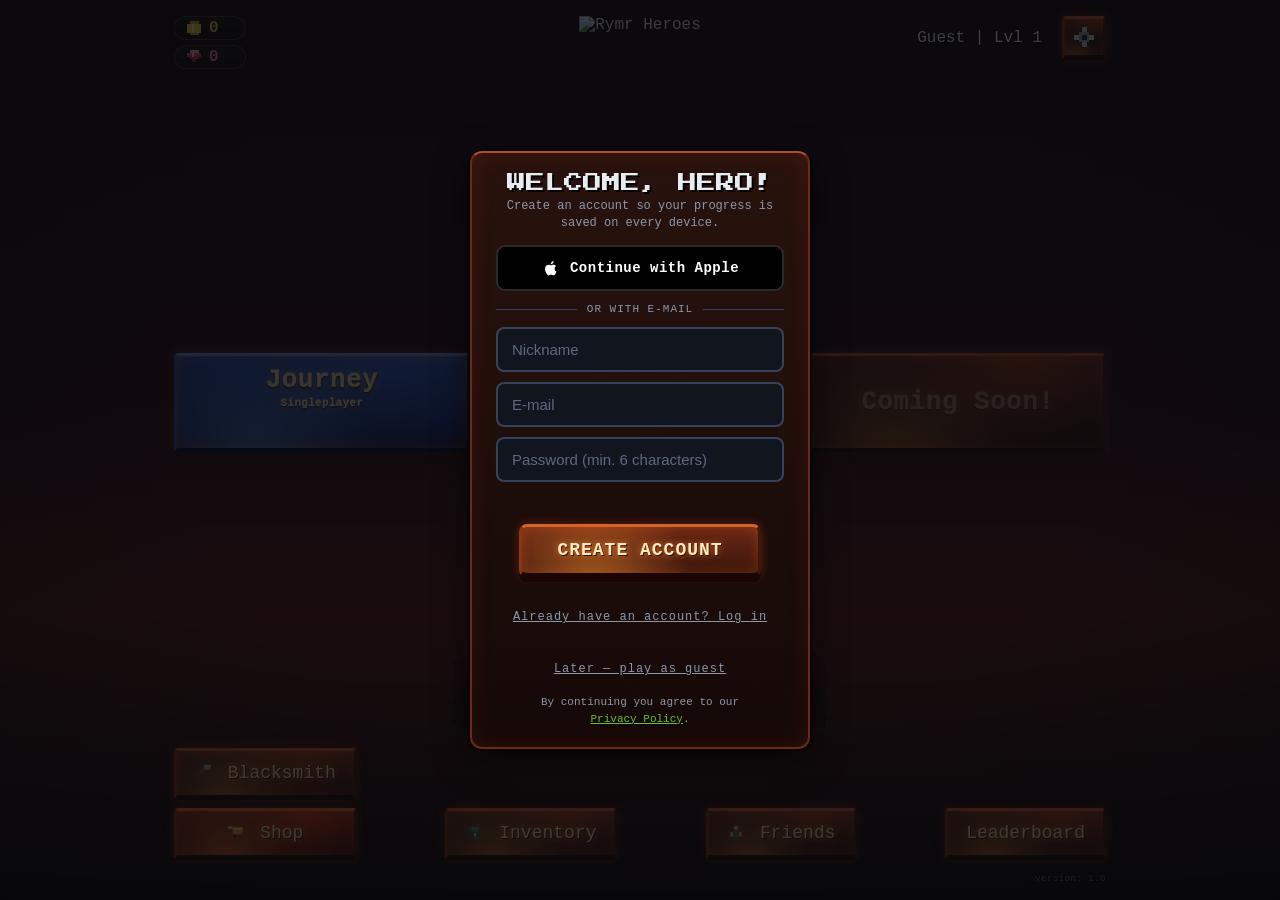
==== commit a0e56c13: "Online: stilte wijst geen winnaar meer aan + kanaal haakt opnieuw aan (build 24) Waarom beide speler" ====
--- a/index.html
+++ b/index.html
@@ -11,9 +11,9 @@
   <meta name="mobile-web-app-capable" content="yes" />
   <meta name="theme-color" content="#0d0f14" />
   <title>Rymr Heroes</title>
-  <link rel="icon" type="image/png" href="icon.png?v=menu236" />
-  <link rel="apple-touch-icon" href="icon.png?v=menu236" />
-  <link rel="stylesheet" href="css/style.css?v=menu236" />
+  <link rel="icon" type="image/png" href="icon.png?v=menu255" />
+  <link rel="apple-touch-icon" href="icon.png?v=menu255" />
+  <link rel="stylesheet" href="css/style.css?v=menu255" />
 </head>
 <body>
   <div id="game-root">
@@ -50,6 +50,7 @@
         <symbol id="ic-x" viewBox="0 0 16 16"><rect x="4" y="4" width="2" height="2" fill="#eceff3"/><rect x="6" y="6" width="2" height="2" fill="#eceff3"/><rect x="8" y="8" width="2" height="2" fill="#eceff3"/><rect x="10" y="10" width="2" height="2" fill="#eceff3"/><rect x="10" y="4" width="2" height="2" fill="#eceff3"/><rect x="8" y="6" width="2" height="2" fill="#eceff3"/><rect x="6" y="8" width="2" height="2" fill="#eceff3"/><rect x="4" y="10" width="2" height="2" fill="#eceff3"/></symbol>
         <symbol id="ic-fire" viewBox="0 0 16 16"><rect x="7" y="2" width="2" height="3" fill="#ffe27a"/><rect x="6" y="4" width="4" height="3" fill="#ff8a2a"/><rect x="5" y="6" width="6" height="4" fill="#ff5a1e"/><rect x="4" y="9" width="8" height="4" fill="#ff8a2a"/><rect x="6" y="10" width="4" height="3" fill="#ffe27a"/><rect x="9" y="5" width="2" height="2" fill="#ffb04a"/></symbol>
         <symbol id="ic-refresh" viewBox="0 0 16 16"><rect x="5" y="3" width="5" height="2" fill="#8fd0ff"/><rect x="4" y="4" width="2" height="2" fill="#8fd0ff"/><rect x="3" y="5" width="2" height="5" fill="#8fd0ff"/><rect x="4" y="10" width="2" height="2" fill="#8fd0ff"/><rect x="5" y="11" width="5" height="2" fill="#8fd0ff"/><rect x="9" y="1" width="2" height="5" fill="#8fd0ff"/><rect x="11" y="3" width="2" height="2" fill="#8fd0ff"/></symbol>
+        <symbol id="ic-rankup" viewBox="0 0 16 16"><rect x="7" y="2" width="2" height="2" fill="currentColor"/><rect x="5" y="4" width="2" height="2" fill="currentColor"/><rect x="9" y="4" width="2" height="2" fill="currentColor"/><rect x="3" y="6" width="2" height="2" fill="currentColor"/><rect x="11" y="6" width="2" height="2" fill="currentColor"/><rect x="7" y="7" width="2" height="2" fill="currentColor"/><rect x="5" y="9" width="2" height="2" fill="currentColor"/><rect x="9" y="9" width="2" height="2" fill="currentColor"/><rect x="3" y="11" width="2" height="2" fill="currentColor"/><rect x="11" y="11" width="2" height="2" fill="currentColor"/></symbol>
         <symbol id="ic-home" viewBox="0 0 16 16"><rect x="7" y="2" width="2" height="2" fill="#cfd6df"/><rect x="5" y="4" width="6" height="2" fill="#cfd6df"/><rect x="3" y="6" width="10" height="2" fill="#cfd6df"/><rect x="4" y="8" width="8" height="5" fill="#9aa3ad"/><rect x="7" y="9" width="2" height="4" fill="#3a2a1c"/></symbol>
         <symbol id="ic-lock" viewBox="0 0 16 16"><rect x="5" y="3" width="6" height="2" fill="#b8bec8"/><rect x="5" y="4" width="2" height="3" fill="#b8bec8"/><rect x="9" y="4" width="2" height="3" fill="#b8bec8"/><rect x="4" y="7" width="8" height="7" fill="#ffd24a"/><rect x="4" y="7" width="8" height="1" fill="#ffe27a"/><rect x="7" y="9" width="2" height="3" fill="#8a6a1e"/></symbol>
         <symbol id="ic-crown" viewBox="0 0 16 16"><rect x="3" y="5" width="2" height="6" fill="#ffd24a"/><rect x="11" y="5" width="2" height="6" fill="#ffd24a"/><rect x="7" y="4" width="2" height="7" fill="#ffd24a"/><rect x="5" y="7" width="6" height="4" fill="#ffd24a"/><rect x="3" y="11" width="10" height="2" fill="#e0b83a"/><rect x="4" y="5" width="1" height="1" fill="#fff0a8"/></symbol>
@@ -69,7 +70,7 @@
     </div>
 
     <!-- ===== Splash bij opstarten (logo, fadet vanzelf weg) ===== -->
-    <div id="splash"><img src="logo.png?v=menu236" alt="Rymr Heroes" /></div>
+    <div id="splash"><img src="logo.png?v=menu255" alt="Rymr Heroes" /></div>
 
     <!-- ===== Canvas (de spelwereld) ===== -->
     <canvas id="game-canvas"></canvas>
@@ -141,7 +142,7 @@
               <span id="menu-ruby-count">0</span>
             </span>
           </div>
-          <img class="menu-logo-img" src="logo.png?v=menu236" alt="Rymr Heroes" />
+          <img class="menu-logo-img" src="logo.png?v=menu255" alt="Rymr Heroes" />
           <div class="menu-hud">
             <span id="menu-userline" class="menu-userline">Gast | Lvl 1</span>
             <button id="btn-settings" class="stone-icon" data-i18n-title="settings_word" data-i18n-aria="settings_word" title="Settings" aria-label="Settings">
@@ -217,6 +218,17 @@
             <button id="btn-update" class="big-btn secondary"><svg class="ic"><use href="#ic-refresh"/></svg> <span data-i18n="update_fresh">Update (fresh version)</span></button>
           </div>
         </div>
+        <div class="settings-foot">
+          <button id="btn-privacy" class="text-btn" data-i18n="privacy_policy">Privacy Policy</button>
+        </div>
+      </div>
+    </div>
+
+    <!-- ===== Privacybeleid (in-app, iframe naar de gebundelde pagina) ===== -->
+    <div id="privacy-screen" class="overlay hidden">
+      <div class="overlay-box privacy-box">
+        <button class="corner-back" id="btn-privacy-back" data-i18n-aria="back" aria-label="Back"><svg class="ic"><use href="#ic-undo"/></svg></button>
+        <iframe id="privacy-frame" class="privacy-frame" title="Privacy Policy" src="about:blank"></iframe>
       </div>
     </div>
 
@@ -251,7 +263,14 @@
     <div id="auth-screen" class="overlay hidden">
       <div class="overlay-box auth-box">
         <h2 class="screen-title" id="auth-title" data-i18n="auth_login">LOG IN</h2>
-        <p class="auth-sub" data-i18n="auth_sub">Optional — keeps your progress on every device.</p>
+        <p class="auth-sub" id="auth-sub" data-i18n="auth_sub">Optional — keeps your progress on every device.</p>
+        <div id="auth-oauth" class="auth-oauth">
+          <button id="btn-auth-apple" class="oauth-btn oauth-apple" type="button">
+            <svg class="oauth-ic" viewBox="0 0 24 24" aria-hidden="true"><path fill="currentColor" d="M16.36 12.9c-.02-2.14 1.75-3.17 1.83-3.22-1-1.46-2.55-1.66-3.1-1.68-1.32-.13-2.58.78-3.25.78-.67 0-1.7-.76-2.8-.74-1.44.02-2.77.84-3.51 2.13-1.5 2.6-.38 6.44 1.07 8.55.71 1.03 1.56 2.19 2.67 2.15 1.07-.04 1.48-.69 2.77-.69 1.29 0 1.66.69 2.79.67 1.15-.02 1.88-1.05 2.58-2.09.81-1.2 1.15-2.36 1.17-2.42-.03-.01-2.24-.86-2.26-3.4zM14.2 6.4c.59-.72.99-1.71.88-2.7-.85.03-1.88.57-2.49 1.28-.55.63-1.03 1.64-.9 2.61.95.07 1.92-.48 2.51-1.19z"/></svg>
+            <span data-i18n="auth_apple">Continue with Apple</span>
+          </button>
+        </div>
+        <div class="auth-or"><span data-i18n="auth_or">or with e-mail</span></div>
         <div id="auth-fields">
           <input id="auth-nick" class="auth-input hidden" type="text" autocomplete="username" data-i18n-ph="ph_nick" placeholder="Nickname" maxlength="20" />
           <input id="auth-email" class="auth-input" type="email" autocomplete="email" data-i18n-ph="ph_email" placeholder="E-mail" />
@@ -263,6 +282,10 @@
           <button id="btn-auth-toggle" class="text-btn" data-i18n="auth_no_account">No account yet? Register</button>
           <button id="btn-auth-close" class="text-btn" data-i18n="cancel">Cancel</button>
         </div>
+        <p class="auth-consent">
+          <span data-i18n="auth_consent">By continuing you agree to our</span>
+          <button id="btn-auth-privacy" class="link-inline" type="button" data-i18n="privacy_policy">Privacy Policy</button>.
+        </p>
       </div>
     </div>
 
@@ -284,10 +307,17 @@
         <div id="shop-tabs" class="shop-tabs">
           <button class="shop-tab active" data-tab="chars"><svg class="ic"><use href="#ic-char"/></svg> <span data-i18n="tab_characters">Characters</span></button>
           <button class="shop-tab" data-tab="hats"><svg class="ic"><use href="#ic-hat"/></svg> <span data-i18n="tab_hats">Hats</span></button>
+          <button class="shop-tab" data-tab="skins"><svg class="px-icon" viewBox="0 0 8 8" width="16" height="16" shape-rendering="crispEdges"><rect x="2" y="1" width="4" height="2" fill="#f0c84a"/><rect x="1" y="3" width="6" height="3" fill="#59a6ff"/><rect x="2" y="6" width="4" height="1" fill="#2e4a6b"/><rect x="2" y="3" width="1" height="3" fill="#8fc4ff"/></svg> <span data-i18n="tab_skins">Skins</span></button>
           <button class="shop-tab" data-tab="powerups"><svg class="ic"><use href="#ic-bolt"/></svg> <span data-i18n="tab_powerups">Power-ups</span></button>
+          <button class="shop-tab" data-tab="crates"><svg class="ic"><use href="#ic-chest"/></svg> <span data-i18n="tab_crates">Crates</span></button>
+          <button class="shop-tab" data-tab="rubies"><svg class="px-icon" viewBox="0 0 8 8" width="16" height="16" shape-rendering="crispEdges"><rect x="2" y="1" width="4" height="1" fill="#ff9db0"/><rect x="1" y="2" width="6" height="1" fill="#f24d68"/><rect x="1" y="3" width="6" height="1" fill="#e0364f"/><rect x="2" y="4" width="4" height="1" fill="#c72740"/><rect x="3" y="5" width="2" height="1" fill="#a81e33"/><rect x="3" y="2" width="1" height="2" fill="#ffd0da"/></svg> <span data-i18n="tab_rubies">Rubies</span></button>
           <button class="corner-back shop-back" data-back="menu" data-i18n-aria="back" aria-label="Back"><svg class="ic"><use href="#ic-undo"/></svg></button>
         </div>
-        <div class="shop-coins"><span data-i18n="coins">Coins</span>: <span id="shop-coin-count">0</span> <svg class="ic"><use href="#ic-coin"/></svg></div>
+        <div class="shop-coins">
+          <span id="shop-coins-wrap"><span data-i18n="coins">Coins</span>: <span id="shop-coin-count">0</span> <svg class="ic"><use href="#ic-coin"/></svg></span>
+          <span id="shop-rubies-wrap" class="hidden"><span data-i18n="rubies">Rubies</span>: <span id="shop-ruby-count">0</span> <svg class="px-icon" viewBox="0 0 8 8" width="15" height="15" shape-rendering="crispEdges"><rect x="2" y="1" width="4" height="1" fill="#ff9db0"/><rect x="1" y="2" width="6" height="1" fill="#f24d68"/><rect x="1" y="3" width="6" height="1" fill="#e0364f"/><rect x="2" y="4" width="4" height="1" fill="#c72740"/><rect x="3" y="5" width="2" height="1" fill="#a81e33"/><rect x="3" y="2" width="1" height="2" fill="#ffd0da"/></svg></span>
+        </div>
+        <p id="shop-subnote" class="shop-note hidden"></p>
         <div id="shop-grid" class="shop-grid"></div>
       </div>
     </div>
@@ -402,16 +432,12 @@
     <div id="versus-screen" class="screen hidden">
       <div class="screen-inner">
         <h2 class="screen-title"><svg class="ic"><use href="#ic-swords"/></svg> 1 VS 1 ONLINE</h2>
-        <p class="screen-sub" data-i18n="vs_sub">Knock your opponent off the platform! First to 5 points wins.</p>
+        <p class="screen-sub" data-i18n="vs_sub">Knock your opponent off the platform! First to 8 points wins.</p>
         <div id="versus-mm" class="hidden">
           <div class="mm-spinner"></div>
           <p class="mm-title" data-i18n="searching">Searching for an opponent…</p>
           <p class="mm-sub"><span id="mm-count">8</span><span data-i18n="mm_post">s left — otherwise you face a strong bot</span></p>
           <button id="btn-mm-cancel" class="big-btn secondary" data-i18n="cancel">Cancel</button>
-          <div class="mm-test">
-            <label for="mm-test-map"><svg class="ic"><use href="#ic-bot"/></svg> <span data-i18n="test_map_label">Test map (vs bot)</span></label>
-            <select id="mm-test-map" class="mm-test-sel"></select>
-          </div>
         </div>
         <div id="versus-lobby">
           <button id="btn-vs-host" class="big-btn" data-i18n="create_room">CREATE ROOM</button>
@@ -463,6 +489,7 @@
     <div id="versus-result" class="overlay hidden">
       <div class="overlay-box">
         <h2 class="screen-title" id="vs-result-title" data-i18n="won_title">YOU WON!</h2>
+        <div id="vs-result-hero" class="vs-result-hero hidden"><div class="vrh-burst"></div></div>
         <div class="result-stats">
           <div><span data-i18n="final_score">Final score: </span><span id="vs-result-score">0 – 0</span></div>
           <div id="vs-result-xp" class="hidden"></div>
@@ -497,7 +524,7 @@
         <span class="vs-name" id="vs-name-me"><span class="vn-txt"></span><i class="vs-rank-gem"></i></span>
         <span id="vs-score-me" class="vs-score">0</span>
         <div id="vs-shield-me" class="vs-shield hidden"><div class="vs-shield-fill"></div></div>
-        <div class="vs-hp"><div id="vs-hp-me" class="vs-hp-fill me"></div></div>
+        <div class="vs-hp"><div id="vs-hp-ghost-me" class="vs-hp-ghost"></div><div id="vs-hp-me" class="vs-hp-fill me"></div></div>
         <div id="vs-armor-me" class="vs-armor hidden"><div class="vs-armor-fill"></div></div>
         <div id="vs-guard-me" class="vs-guard hidden"><div class="vs-guard-fill"></div></div>
       </div>
@@ -505,18 +532,37 @@
         <span class="vs-name" id="vs-name-them"><i class="vs-rank-gem"></i><span class="vn-txt"></span></span>
         <span id="vs-score-them" class="vs-score">0</span>
         <div id="vs-shield-them" class="vs-shield hidden"><div class="vs-shield-fill"></div></div>
-        <div class="vs-hp"><div id="vs-hp-them" class="vs-hp-fill them"></div></div>
+        <div class="vs-hp"><div id="vs-hp-ghost-them" class="vs-hp-ghost"></div><div id="vs-hp-them" class="vs-hp-fill them"></div></div>
       </div>
       <button id="btn-vs-quit" data-i18n-title="quit" title="Quit"><svg class="ic"><use href="#ic-x"/></svg></button>
       <div id="vs-timer" class="vs-timer hidden"></div>
       <div id="vs-nuke-timer" class="vs-nuke-timer hidden"></div>
       <div id="vs-countdown" class="vs-countdown hidden"></div>
+      <div id="vs-netwarn" class="vs-netwarn hidden"></div>
       <div id="vs-round-banner" class="vs-round-banner hidden"></div>
       <div id="vs-bigmsg" class="vs-round-banner hidden"></div>
       <div id="vs-map-intro" class="vs-map-intro hidden">
         <div class="vmi-label">MAP</div>
         <div class="vmi-name" id="vmi-name"></div>
         <div class="vmi-sub" id="vmi-sub"></div>
+      </div>
+    </div>
+
+    <!-- ===== Onboarding: coach Ryan legt de match uit (eerste keer) ===== -->
+    <div id="tutorial-coach" class="hidden">
+      <div class="coach-card">
+        <canvas id="coach-portrait" class="coach-portrait" width="120" height="92"></canvas>
+        <div class="coach-body">
+          <div class="coach-name">Ryan</div>
+          <div id="coach-text" class="coach-text"></div>
+          <div class="coach-row">
+            <div id="coach-dots" class="coach-dots"></div>
+            <div class="coach-actions">
+              <button id="btn-coach-skip" class="coach-skip" type="button">Skip</button>
+              <button id="btn-coach-next" class="coach-next" type="button">Next</button>
+            </div>
+          </div>
+        </div>
       </div>
     </div>
 
@@ -646,18 +692,19 @@
     </div>
   </div>
 
-  <script src="vendor/supabase.min.js?v=menu236"></script>
-  <script src="js/i18n.js?v=menu236"></script>
-  <script src="js/config.js?v=menu236"></script>
-  <script src="js/storage.js?v=menu236"></script>
-  <script src="js/audio.js?v=menu236"></script>
-  <script src="js/net.js?v=menu236"></script>
-  <script src="js/input.js?v=menu236"></script>
-  <script src="js/sprites.js?v=menu236"></script>
-  <script src="js/menubg.js?v=menu236"></script>
-  <script src="js/entities.js?v=menu236"></script>
-  <script src="js/ui.js?v=menu236"></script>
-  <script src="js/game.js?v=menu236"></script>
-  <script src="js/main.js?v=menu236"></script>
+  <script src="vendor/supabase.min.js?v=menu255"></script>
+  <script src="js/i18n.js?v=menu255"></script>
+  <script src="js/config.js?v=menu255"></script>
+  <script src="js/storage.js?v=menu255"></script>
+  <script src="js/audio.js?v=menu255"></script>
+  <script src="js/net.js?v=menu255"></script>
+  <script src="js/iap.js?v=menu255"></script>
+  <script src="js/input.js?v=menu255"></script>
+  <script src="js/sprites.js?v=menu255"></script>
+  <script src="js/menubg.js?v=menu255"></script>
+  <script src="js/entities.js?v=menu255"></script>
+  <script src="js/ui.js?v=menu255"></script>
+  <script src="js/game.js?v=menu255"></script>
+  <script src="js/main.js?v=menu255"></script>
 </body>
 </html>
--- a/css/style.css
+++ b/css/style.css
@@ -3,6 +3,8 @@
 
 /* native (iOS-app): de "Update — verse versie"-knop is alleen voor de webversie */
 body.native #btn-update { display: none !important; }
+/* App Store guideline 2.1: geen "Coming Soon"-placeholder tonen in de gepubliceerde app */
+body.native .stone-tile.soon { display: none !important; }
 
 :root {
   --bg: #0d0f14;
@@ -503,7 +505,7 @@
 .rank-banner .tile-rank .tr-rp { display: none; }   /* volledige RP-info staat in het rank-scherm */
 
 /* ---- rank-scherm ---- */
-.rank-box { max-width: 460px; width: 92%; }
+.rank-box { max-width: 460px; width: 92%; position: relative; }   /* terug-pijltje verankert aan het venster, niet aan de hele overlay */
 .rank-head { display: flex; align-items: center; gap: 10px; margin: 6px 0 12px; text-align: left; }
 .rank-head .rk-hd-shield { width: 40px; height: 50px; flex: 0 0 auto; display: inline-flex; }
 .rank-head .rk-hd-txt { flex: 1 1 auto; min-width: 0; }
@@ -531,7 +533,8 @@
 /* ---- hero-stats venster (klik op het plaatje in de inventory) ---- */
 #hero-stats { touch-action: none; overscroll-behavior: contain; }
 /* niet scrollen (ook niet horizontaal op iOS) — hogere specificiteit dan .overlay-box zodat overflow:hidden wint */
-#hero-stats .hero-stats-box { max-width: 400px; width: 92%; overflow: hidden; touch-action: none; padding: clamp(8px,2vh,16px) clamp(12px,3vw,20px); }
+#hero-stats .hero-stats-box { position: relative; max-width: 480px; width: 94%; overflow: hidden; touch-action: none; padding: clamp(8px,2vh,16px) clamp(14px,3.5vw,24px); }
+#hero-stats .corner-back { top: 8px; left: 8px; }   /* terug-pijltje in de hoek van het venster */
 #hero-stats .screen-title { margin: 0 0 4px; font-size: clamp(16px,3vw,22px); }
 .hs-sprite { display: flex; justify-content: center; margin: 0 0 4px; }
 .hs-sprite canvas { height: clamp(58px, 15vh, 100px); width: auto; image-rendering: pixelated; }
@@ -540,6 +543,8 @@
 .hs-row > span { display: inline-flex; align-items: center; gap: 6px; color: #e8dcc4; font-size: clamp(12px,2vw,15px); }
 .hs-row .ic { width: 15px; height: 15px; }
 .hs-row b { color: #ffe27a; font-size: clamp(14px,2.4vw,19px); }
+.hs-lvl { font-size: clamp(11px,1.8vw,14px); color: #7fb4ff; font-weight: 900; vertical-align: middle; }
+.hs-bonus { color: #7affa0; font-size: .8em; font-weight: 900; }   /* level-bonus (bijv. +2 hp) */
 .hs-ability { text-align: left; border-top: 1px solid rgba(255,255,255,.12); padding-top: 7px; }
 .hs-ab-title { font-family: var(--pixel-font); font-weight: bold; font-size: clamp(12px,2vw,15px); color: #ffcaa0; margin-bottom: 4px; display: flex; align-items: center; gap: 6px; }
 .hs-ab-title .ic { width: 15px; height: 15px; flex: 0 0 auto; }
@@ -573,11 +578,13 @@
 #loadout-bar.hidden { display: none; }
 .loadout-slot { pointer-events: auto; width: 44px; height: 44px; border-radius: 10px; border: 2px solid rgba(180,195,220,0.5); background: rgba(20,26,38,0.72); color: #fff; cursor: pointer; position: relative; display: flex; align-items: center; justify-content: center; touch-action: none; -webkit-user-select: none; user-select: none; padding: 0; }
 .loadout-slot:active { transform: scale(0.92); }
-.loadout-slot.empty { display: none; }
+.loadout-count { text-align: center; font-family: var(--pixel-font); font-weight: 900; font-size: clamp(11px,1.9vw,14px); color: #7affa0; margin: 0 0 6px; text-shadow: 1px 1px 0 #000; flex: 0 0 auto; }
+.loadout-slot.empty { border-style: dashed; border-color: rgba(180,195,220,0.32); background: rgba(20,26,38,0.30); pointer-events: none; }   /* lege slot: laat zien dat er nog ruimte is (max 3) */
+.loadout-slot.empty::after { content: '+'; color: rgba(200,215,235,0.4); font-family: var(--pixel-font); font-weight: 900; font-size: 20px; }
 .loadout-slot.depleted { opacity: 0.4; }
-.loadout-slot.used { filter: grayscale(0.65); }   /* deze match al ingezet (max 1x per powerup) */
+.loadout-slot.used { filter: grayscale(0.65); opacity: 0.6; }   /* deze match al ingezet (max 1x per powerup) */
 .loadout-slot .lo-ico { width: 30px; height: 30px; image-rendering: pixelated; }
-.loadout-slot .lo-n { position: absolute; right: 3px; bottom: 1px; font-size: 11px; font-weight: bold; color: #7affa0; text-shadow: 1px 1px 0 #000; }
+.loadout-slot .lo-n { position: absolute; right: -3px; top: -3px; min-width: 15px; height: 15px; padding: 0 3px; font-size: 12px; font-weight: 900; line-height: 15px; text-align: center; color: #fff; background: #2a7a3a; border: 1px solid #0d2e16; border-radius: 8px; box-shadow: 0 1px 2px rgba(0,0,0,.5); }
 /* controller-badge: welke D-pad-richting deze powerup inzet (↑ boven / → midden / ↓ onder) */
 .loadout-slot .lo-key { position: absolute; left: -7px; top: -7px; width: 17px; height: 17px; border-radius: 50%; background: #2f6fd0; border: 1.5px solid #bfe0ff; color: #fff; font-size: 12px; font-weight: 900; line-height: 1; display: flex; align-items: center; justify-content: center; box-shadow: 0 1px 3px rgba(0,0,0,.55); pointer-events: none; }
 /* controller gekoppeld: verberg de beweeg-/gevechts-touchknoppen (die doet de controller nu) — ability/powerups/pauze blijven */
@@ -621,11 +628,6 @@
 @media (prefers-reduced-motion: reduce) { .mm-spinner { animation: none !important; } }
 .mm-title { font-family: var(--pixel-font); font-weight: 900; font-size: clamp(15px, 3vw, 22px); color: #ffe27a; text-shadow: 2px 2px 0 #000; margin: 0; }
 .mm-sub { font-size: 13px; color: var(--text-dim); margin: 0; }
-.mm-test { margin-top: 12px; display: flex; flex-direction: column; align-items: center; gap: 5px; }
-.mm-test label { display: flex; align-items: center; gap: 5px; font-size: 11px; color: var(--text-dim); letter-spacing: .5px; }
-.mm-test label .ic { width: 13px; height: 13px; }
-.mm-test-sel { font-family: var(--pixel-font); font-size: 13px; font-weight: bold; color: #f3e9dc; background: #160d0a; border: 1px solid #4a2f22; border-radius: 7px; padding: 6px 10px; min-width: 180px; text-align: center; }
-.mm-test-sel:focus { outline: none; border-color: var(--gold); }
 #btn-mm-friends { margin-top: 2px; }
 
 /* lava knop-stijl (geanimeerd: gloeiende lava die stroomt + pulseert) */
@@ -920,6 +922,20 @@
 #versus-result #btn-vs-menu { order: 3; }
 #versus-result #vs-rematch-status { flex-basis: 100%; order: 9; margin: 2px auto 0; font-size: 11px; text-align: center; }
 #vs-result-map-list { grid-template-columns: 1fr 1fr 1fr; gap: 4px; width: min(430px, 99%); }
+/* iOS landscape (korte hoogte): uitslagscherm compact -> alles past zonder verticaal scrollen */
+@media (max-height: 440px) {
+  #versus-result .overlay-box { padding: 6px 16px; overscroll-behavior: contain; }
+  #versus-result .vs-result-hero { display: none !important; }   /* winnaar-podium + confetti weg -> ruimte voor de rest */
+  #versus-result .screen-title { font-size: 15px; margin-bottom: 1px; }
+  #versus-result .result-stats { font-size: 11px; margin: 2px auto; line-height: 1.3; }
+  #versus-result .vs-result-vote { margin: 2px auto; }
+  #versus-result .vs-vote-title { font-size: 11px; margin-bottom: 2px; }
+  #versus-result #vs-result-map-list { gap: 3px; }
+  #versus-result .menu-buttons { margin-top: 5px; gap: 5px; }
+  #versus-result #btn-vs-rematch { flex-basis: auto; min-width: 78px; }   /* alle knoppen op één rij i.p.v. eigen rij */
+  #versus-result .menu-buttons .big-btn { padding: 6px 12px; font-size: 12px; min-width: 78px; }
+  #versus-result #vs-rematch-status { font-size: 10px; margin: 1px auto 0; }
+}
 #vs-result-map-list .vs-map-btn {
   flex-direction: column; align-items: center; gap: 1px;
   padding: 5px 3px; font-size: 10px; line-height: 1.1; min-height: 28px; justify-content: center;
@@ -982,6 +998,96 @@
 .auth-msg { min-height: 18px; margin-top: 10px; font-size: 12px; line-height: 1.4; color: var(--text-dim); }
 .auth-box .menu-buttons { margin-top: 14px; gap: 8px; }
 .auth-box .big-btn:disabled { opacity: 0.6; }
+.auth-consent { margin: 12px 2px 0; color: var(--text-dim); font-size: 11px; line-height: 1.5; }
+.link-inline {
+  background: none; border: none; padding: 0; cursor: pointer;
+  color: var(--accent); font-family: inherit; font-size: inherit; text-decoration: underline;
+}
+.settings-foot { margin-top: 14px; text-align: center; }
+
+/* ====== Privacybeleid-overlay (iframe naar de gebundelde pagina) ====== */
+#privacy-screen { z-index: 70; }   /* boven het inlog- en instellingen-scherm */
+.privacy-box { width: min(680px, 96%); height: min(86vh, 640px); padding: 0; overflow: hidden; position: relative; }
+.privacy-box .corner-back { z-index: 2; left: auto; right: 8px; top: 8px; }
+.privacy-frame { width: 100%; height: 100%; border: 0; border-radius: 12px; background: #0d0f14; display: block; }
+
+/* ---- sociale login (Apple / Google) ---- */
+.auth-oauth { display: flex; flex-direction: column; gap: 9px; margin: 4px 0 12px; }
+.oauth-btn {
+  display: flex; align-items: center; justify-content: center; gap: 9px;
+  width: 100%; padding: 11px 14px; cursor: pointer;
+  font-family: var(--pixel-font); font-size: 14px; font-weight: bold; letter-spacing: .5px;
+  border-radius: 9px; border: 2px solid transparent; box-sizing: border-box;
+  transition: transform .05s, filter .1s;
+}
+.oauth-btn:active { transform: translateY(2px); filter: brightness(.9); }
+.oauth-btn:disabled { opacity: .55; }
+.oauth-ic { width: 20px; height: 20px; flex: 0 0 auto; }
+.oauth-apple { background: #000; color: #fff; border-color: #2a2a2a; }
+.oauth-google { background: #fff; color: #1f1f1f; border-color: #cfd4dc; }
+.auth-or {
+  position: relative; text-align: center; margin: 2px 0 12px;
+  color: var(--text-dim); font-size: 11px; letter-spacing: 1px; text-transform: uppercase;
+}
+.auth-or::before, .auth-or::after {
+  content: ""; position: absolute; top: 50%; width: 28%; height: 1px; background: #38415a;
+}
+.auth-or::before { left: 0; } .auth-or::after { right: 0; }
+.auth-or span { background: transparent; padding: 0 8px; }
+
+/* ====== Onboarding: coach Ryan (over de match, blokkeert de knoppen niet) ====== */
+#tutorial-coach {
+  position: fixed; left: 50%; top: max(8px, env(safe-area-inset-top)); transform: translateX(-50%);
+  z-index: 45; width: min(560px, 94vw); pointer-events: none;
+}
+#tutorial-coach.hidden { display: none; }
+.coach-card {
+  display: flex; align-items: stretch; gap: 10px; pointer-events: auto;
+  padding: 10px 12px;
+  background: linear-gradient(180deg, rgba(20,26,38,.97), rgba(11,15,23,.98));
+  border: 2px solid #7fb4ff; border-radius: 12px;
+  box-shadow: 0 8px 26px rgba(0,0,0,.6), inset 0 0 18px rgba(60,120,220,.12);
+  animation: coach-pop .22s ease-out;
+}
+@keyframes coach-pop { from { opacity: 0; transform: translateY(-8px); } to { opacity: 1; transform: none; } }
+.coach-portrait {
+  width: 78px; height: 60px; flex: 0 0 auto; align-self: center;
+  image-rendering: pixelated;
+  background: radial-gradient(circle at 50% 62%, rgba(127,180,255,.28), transparent 66%);
+  border-radius: 8px;
+}
+.coach-body { flex: 1 1 auto; min-width: 0; display: flex; flex-direction: column; }
+.coach-name {
+  font-family: var(--pixel-font); font-weight: 900; font-size: 13px; letter-spacing: 1px;
+  color: #7fb4ff; text-shadow: 0 1px 0 #000;
+}
+.coach-text {
+  margin: 3px 0 8px; color: #eaf1fb; font-size: 13px; line-height: 1.45;
+  text-shadow: 0 1px 0 #000; min-height: 38px;
+}
+.coach-row { display: flex; align-items: center; justify-content: space-between; gap: 10px; margin-top: auto; }
+.coach-dots { display: flex; gap: 5px; }
+.coach-dot { width: 7px; height: 7px; border-radius: 50%; background: #33405a; }
+.coach-dot.on { background: #7fb4ff; box-shadow: 0 0 6px rgba(127,180,255,.8); }
+.coach-actions { display: flex; align-items: center; gap: 6px; }
+.coach-skip {
+  background: none; border: none; color: var(--text-dim); cursor: pointer;
+  font-family: var(--pixel-font); font-size: 11px; letter-spacing: 1px; text-decoration: underline; padding: 6px 8px;
+}
+.coach-next {
+  background: radial-gradient(circle at 30% 120%, rgba(120,170,255,.5), transparent 58%), linear-gradient(180deg, #2f6bd0, #1b3f86);
+  color: #fff; cursor: pointer; font-family: var(--pixel-font); font-weight: bold; font-size: 13px; letter-spacing: 1px;
+  border: 0; border-top: 2px solid #7fb4ff; border-bottom: 4px solid #0e224a; border-radius: 8px; padding: 8px 18px;
+  text-shadow: 0 1px 0 #000; transition: transform .05s;
+}
+.coach-next:active { transform: translateY(2px); border-bottom-width: 2px; }
+
+/* touch-knop die de coach uitlicht ("druk hier") */
+.tut-highlight { position: relative; z-index: 30; animation: tut-pulse 1s ease-in-out infinite; }
+@keyframes tut-pulse {
+  0%, 100% { box-shadow: 0 0 0 0 rgba(127,180,255,.0); filter: none; }
+  50% { box-shadow: 0 0 0 5px rgba(127,180,255,.55), 0 0 18px rgba(127,180,255,.7); filter: brightness(1.25); }
+}
 
 /* ====== 1 vs 1 versus ====== */
 .big-btn.versus {
@@ -1530,7 +1636,29 @@
   max-width: 820px;
 }
 .shop-grid .shop-card canvas { max-width: 100%; height: auto; }   /* preview schaalt mee in smalle cel */
-.shop-coins { margin: 4px 0 6px !important; font-size: 15px; }
+.shop-coins { margin: 4px 0 6px !important; font-size: 15px; display: flex; gap: 16px; justify-content: center; align-items: center; }
+/* ---- Crates + Rubies-tabs ---- */
+.shop-note { grid-column: 1 / -1; margin: 0 auto 4px; color: var(--text-dim); font-size: 12px; line-height: 1.4; text-align: center; max-width: 460px; }
+.crate-card .pu-ico, .ruby-card .pu-ico { width: 76px; height: 76px; image-rendering: pixelated; background: transparent; }
+.crate-card, .ruby-card { justify-content: space-between; }
+.crate-odds-link { display: block; margin: 6px auto 0; padding: 2px 6px; background: none; border: none; color: #cf9dff; font: inherit; font-size: 12px; text-decoration: underline; cursor: pointer; opacity: .85; }
+.crate-odds-link:hover { opacity: 1; }
+.crate-odds-box { max-width: 420px; max-height: 82vh; overflow-y: auto; }
+.co-row .co-left { display: inline-flex; align-items: center; gap: 8px; }
+.co-ico { width: 28px; height: 28px; image-rendering: pixelated; }
+.beta-box { max-width: 400px; text-align: center; position: relative; }
+#beta-popup .corner-back { left: auto; right: 10px; top: 10px; }
+.beta-title { color: var(--gold); margin: 2px 0 8px; }
+.beta-text { color: var(--text); font-size: 14px; line-height: 1.5; margin: 4px 6px 16px; }
+.beta-btns { display: flex; flex-direction: column; gap: 10px; }
+.beta-btns .stone-btn { width: 100%; justify-content: center; }
+.beta-review { background: linear-gradient(180deg, #ffd76a, #e6a91c) !important; color: #2a2208 !important; border-color: #b89a1e !important; }
+.beta-foot { color: var(--text-dim); font-size: 12px; margin-top: 16px; }
+.ruby-best { display: inline-block; margin-left: 4px; padding: 1px 5px; border-radius: 5px; font-size: 9px; font-weight: bold; color: #14100a; background: linear-gradient(180deg, #ffe27a, #f2c94c); vertical-align: middle; }
+.apay-ic { vertical-align: -3px; margin-right: 3px; }
+.w-unlock { margin-top: 3px; font-size: 10px; color: var(--text-dim); line-height: 1.3; }
+.w-charge { display: inline-block; margin-top: 2px; font-size: 10px; color: #8fd0ff; }
+.hs-ab-charge { color: #8fd0ff; font-size: 11px; }
 #lb-list { max-height: none; width: min(440px, 100%); margin: 6px auto; }
 /* vs-knoppen (map/mode) in lava-stijl */
 .vs-map-btn { background: linear-gradient(180deg, #2a1810, #190c07); border: 2px solid #4a2818; color: #e2c4aa; }
@@ -1560,6 +1688,49 @@
   overflow: hidden;                 /* niets steekt door de (gouden) rand heen */
 }
 .shop-card canvas { image-rendering: pixelated; background: transparent; }
+
+/* Netwerk-hapering tijdens een online match */
+.vs-netwarn {
+  position: absolute; left: 50%; top: 54%; transform: translateX(-50%);
+  z-index: 40; pointer-events: none;
+  font-family: var(--pixel-font); font-size: 12px; letter-spacing: .5px;
+  color: #ffd24a; background: rgba(0,0,0,.72);
+  padding: 7px 14px; border-radius: 8px; border: 1px solid #6b5a20;
+  animation: netwarn-pulse 1.1s ease-in-out infinite;
+}
+@keyframes netwarn-pulse { 0%,100% { opacity: .65 } 50% { opacity: 1 } }
+@media (max-width: 700px) { .vs-netwarn { font-size: 10px; padding: 5px 10px; } }
+
+/* Skins-tab: melding als je nog geen held hebt waar skins voor bestaan */
+.shop-empty { grid-column: 1 / -1; padding: 24px 12px; text-align: center; color: var(--text-dim); font-size: 12px; line-height: 1.5; }
+
+/* SKIN-knop op de hero-kaart in de inventaris */
+.shop-buy.skin-btn { margin-top: 4px; background: #1b2a3e; border-color: #3f6088; color: #9fd0ff; }
+.shop-buy.skin-btn b { color: #fff; }
+.shop-buy.skin-btn:active { background: #24384f; }
+
+/* Skin-kiezer (overlay vanuit de inventaris) */
+.skin-pick-box { max-width: 560px; width: 92vw; }
+.sp-grid {
+  display: grid;
+  grid-template-columns: repeat(auto-fill, minmax(96px, 1fr));
+  gap: 8px;
+  max-height: 54vh; overflow-y: auto;
+  padding: 4px; margin-top: 6px;
+}
+.sp-cell {
+  background: #0d1018; border: 2px solid #3a4456; border-radius: 8px;
+  padding: 6px 4px; cursor: pointer;
+  display: flex; flex-direction: column; align-items: center; gap: 2px;
+}
+.sp-cell.on { box-shadow: 0 0 0 2px var(--gold) inset; }
+.sp-cell canvas { image-rendering: pixelated; width: 84px; height: auto; }
+.sp-nm { font-family: var(--pixel-font); font-size: 10px; text-align: center; line-height: 1.25; color: #d8e2ee; }
+@media (max-width: 700px) {
+  .sp-grid { grid-template-columns: repeat(auto-fill, minmax(78px, 1fr)); max-height: 46vh; }
+  .sp-cell canvas { width: 66px; }
+  .sp-nm { font-size: 9px; }
+}
 .shop-card .w-name { font-size: 16px; font-weight: bold; }
 .shop-card .w-slot {
   font-size: 9px;
@@ -1971,3 +2142,61 @@
   .map-node .map-node-num .ic { width: 18px; height: 18px; }
   .map-node.boss { width: 46px; height: 46px; }
 }
+
+/* ====== UI-polish: schermovergangen, micro-interacties, victory-podium, HUD-portretten ====== */
+/* panelen komen zacht binnen (herstart automatisch bij elke keer tonen) */
+@keyframes screenIn { from { opacity: 0; transform: translateY(8px) scale(.985); } to { opacity: 1; transform: none; } }
+@keyframes overlayIn { from { opacity: 0; transform: scale(.94); } to { opacity: 1; transform: none; } }
+.screen-inner { animation: screenIn .18s ease-out; }
+.overlay-box { animation: overlayIn .14s ease-out; }
+
+/* hover-states (alleen op apparaten met een muis) + toetsenbord-focus */
+@media (hover: hover) {
+  .stone-btn:hover, .stone-tile:hover { filter: brightness(1.12); transition: filter .12s; }
+  .shop-buy:hover, .big-btn:hover, .gal-arrow:hover, .reward-ok:hover, .back-btn:hover { filter: brightness(1.15); transition: filter .12s; }
+}
+:focus-visible { outline: 2px solid var(--gold); outline-offset: 2px; }
+
+/* victory-podium in het uitslagscherm: held op een draaiende sunburst + confetti */
+.vs-result-hero { position: relative; width: 128px; height: 100px; margin: 2px auto 4px; }
+.vs-result-hero canvas { position: relative; z-index: 2; width: 110px; height: 84px; image-rendering: pixelated; margin-top: 8px; filter: drop-shadow(0 6px 6px rgba(0,0,0,.45)); }
+.vrh-burst { position: absolute; left: 50%; top: 50%; width: 132px; height: 132px; margin: -66px 0 0 -66px; z-index: 1; background: repeating-conic-gradient(rgba(242,201,76,.16) 0 9deg, transparent 9deg 18deg); border-radius: 50%; animation: vrhSpin 14s linear infinite; }
+.vs-result-hero.lost .vrh-burst { background: repeating-conic-gradient(rgba(140,150,170,.10) 0 9deg, transparent 9deg 18deg); }
+@keyframes vrhSpin { to { transform: rotate(360deg); } }
+.vrh-confetti { position: absolute; inset: 0; z-index: 3; pointer-events: none; overflow: hidden; }
+.vrh-confetti i { position: absolute; top: -8px; width: 4px; height: 7px; opacity: 0; animation: vrhFall 1.7s ease-in infinite; }
+@keyframes vrhFall { 0% { transform: translateY(0) rotate(0); opacity: 0; } 12% { opacity: .95; } 100% { transform: translateY(106px) rotate(300deg); opacity: 0; } }
+
+/* mini-portret vóór de naam in de versus-HUD */
+.vs-portrait { width: 26px; height: 20px; image-rendering: pixelated; flex: 0 0 auto; filter: drop-shadow(0 1px 0 rgba(0,0,0,.8)); }
+
+/* 'ghost bar': bleke strook die toont wat je net aan HP verloor */
+.vs-hp { position: relative; }
+.vs-hp-ghost { position: absolute; left: 0; top: 0; bottom: 0; width: 100%; background: rgba(255,224,130,.5); z-index: 1; }
+.vs-hp-fill { position: relative; z-index: 2; }
+
+@media (prefers-reduced-motion: reduce) {
+  .screen-inner, .overlay-box, .vrh-burst, .vrh-confetti i { animation: none; }
+}
+
+
+/* ====== Echte pixelfont: 'Press Start 2P' (SIL OFL, embedded — werkt offline) ====== */
+@font-face {
+  font-family: 'PressStart';
+  font-style: normal; font-weight: 400; font-display: swap;
+  src: url([data-uri]) format('woff2');
+}
+/* alleen op grote 'display'-teksten (titels, timers, scores) — kleine lopende tekst blijft leesbaar in Courier */
+.mm-title, .screen-title, .vs-timer, .vs-score, .vs-win-title, .vmi-name, .reward-title, .vs-countdown, .inv-sec {
+  font-family: 'PressStart', var(--pixel-font);
+  font-weight: 400; letter-spacing: 0;
+}
+/* PS2P is breder dan Courier -> maten iets terugschroeven waar nodig */
+.mm-title { font-size: clamp(12px, 2.4vw, 18px); }
+.screen-title { font-size: clamp(13px, 2.6vw, 19px); }
+.vs-score { font-size: 22px; }
+.vs-timer { font-size: clamp(13px, 2.9vw, 21px); }
+.vs-countdown { font-size: 44px; }
+.vs-win-title { font-size: clamp(20px, 5vw, 34px); }
+.vmi-name { font-size: clamp(16px, 4vw, 26px); }
+.inv-sec { font-size: 12px; }
